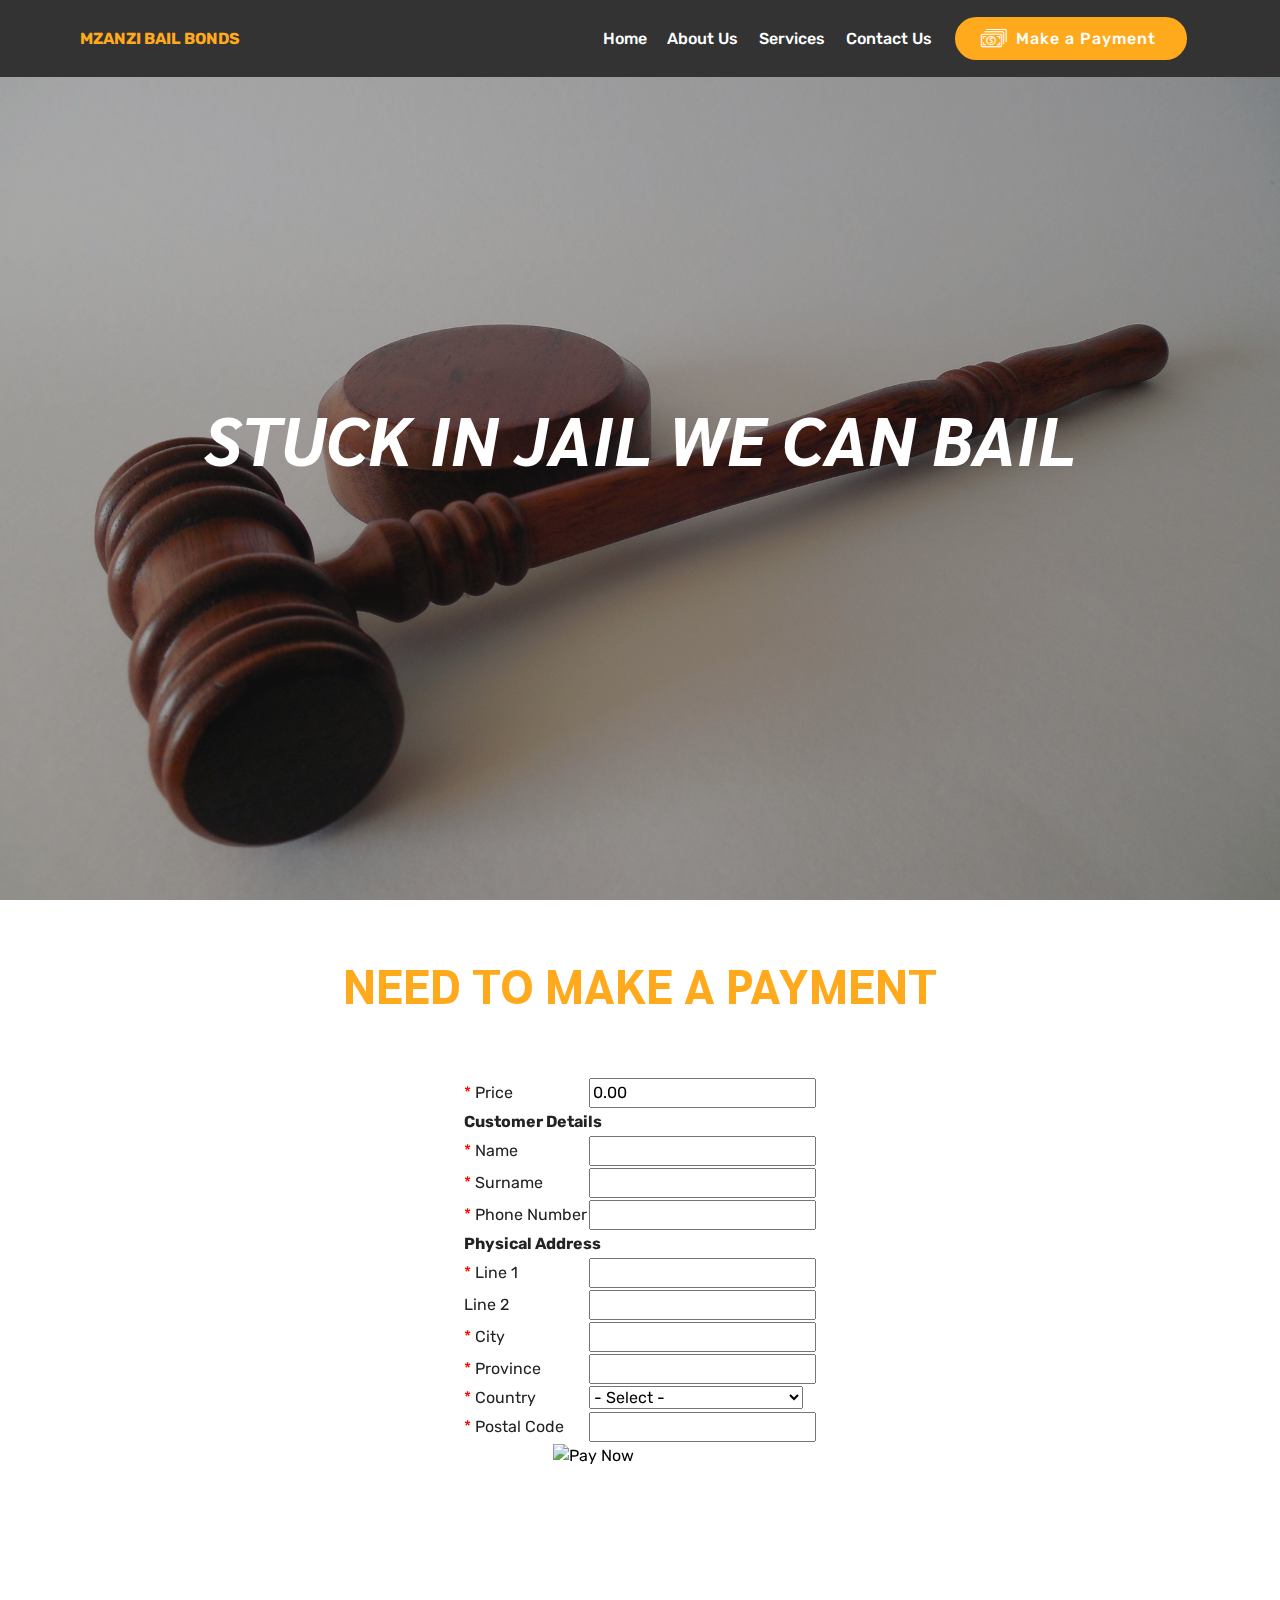
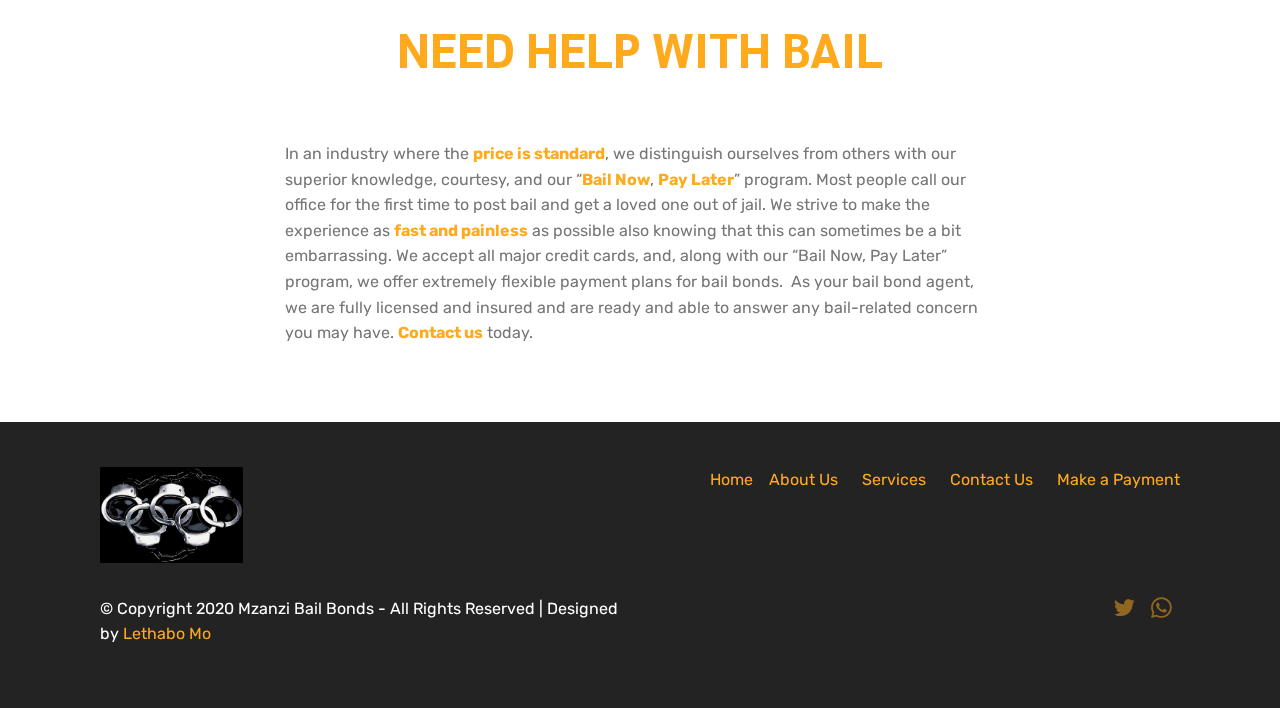
==== make-a-payment.html @ 6afc5765 "update" ====
<!DOCTYPE html>
<html  >
<head>
  <!-- Site made with Mobirise Website Builder v4.12.2, https://mobirise.com -->
  <meta charset="UTF-8">
  <meta http-equiv="X-UA-Compatible" content="IE=edge">
  <meta name="generator" content="Mobirise v4.12.2, mobirise.com">
  <meta name="twitter:card" content="summary_large_image"/>
  <meta name="twitter:image:src" content="assets/images/make-a-payment-meta.jpg">
  <meta property="og:image" content="assets/images/make-a-payment-meta.jpg">
  <meta name="twitter:title" content="Make a payment">
  <meta name="viewport" content="width=device-width, initial-scale=1, minimum-scale=1">
  <link rel="shortcut icon" href="assets/images/picture1-1.png" type="image/x-icon">
  <meta name="description" content="Mzanzi Bail Bonds is a Bail Bonds agency which act as surety and pledge bond as bail for the appearance of the accused in court. The company is a registered entity and serves its clients throughout the entire country.">
  
  <title>Make a payment</title>
  <link rel="stylesheet" href="assets/web/assets/mobirise-icons/mobirise-icons.css">
  <link rel="stylesheet" href="assets/facebook-plugin/style.css">
  <link rel="stylesheet" href="assets/bootstrap/css/bootstrap.min.css">
  <link rel="stylesheet" href="assets/bootstrap/css/bootstrap-grid.min.css">
  <link rel="stylesheet" href="assets/bootstrap/css/bootstrap-reboot.min.css">
  <link rel="stylesheet" href="assets/dropdown/css/style.css">
  <link rel="stylesheet" href="assets/tether/tether.min.css">
  <link rel="stylesheet" href="assets/socicon/css/styles.css">
  <link rel="stylesheet" href="assets/theme/css/style.css">
  <link rel="preload" as="style" href="assets/mobirise/css/mbr-additional.css"><link rel="stylesheet" href="assets/mobirise/css/mbr-additional.css" type="text/css">
  
  
  
</head>
<body>

    <!--Disable Right Click-->
    <script>
    document.addEventListener('contextmenu', event => event.preventDefault());
    </script>
    <!--End Disable Right Click-->

      <!--Start of Tawk.to Script-->
<script type="text/javascript">
    var Tawk_API=Tawk_API||{}, Tawk_LoadStart=new Date();
    (function(){
    var s1=document.createElement("script"),s0=document.getElementsByTagName("script")[0];
    s1.async=true;
    s1.src='https://embed.tawk.to/5e70681beec7650c33207653/default';
    s1.charset='UTF-8';
    s1.setAttribute('crossorigin','*');
    s0.parentNode.insertBefore(s1,s0);
    })();
    </script>
    <!--End of Tawk.to Script-->

  <section class="menu cid-rT5niLhyIO" once="menu" id="menu1-s">

    

    <nav class="navbar navbar-expand beta-menu navbar-dropdown align-items-center navbar-fixed-top navbar-toggleable-sm">
        <button class="navbar-toggler navbar-toggler-right" type="button" data-toggle="collapse" data-target="#navbarSupportedContent" aria-controls="navbarSupportedContent" aria-expanded="false" aria-label="Toggle navigation">
            <div class="hamburger">
                <span></span>
                <span></span>
                <span></span>
                <span></span>
            </div>
        </button>
        <div class="menu-logo">
            <div class="navbar-brand">
                
                <span class="navbar-caption-wrap"><a class="navbar-caption text-primary display-4" href="index.html">
                        MZANZI BAIL BONDS</a></span>
            </div>
        </div>
        <div class="collapse navbar-collapse" id="navbarSupportedContent">
            <ul class="navbar-nav nav-dropdown" data-app-modern-menu="true"><li class="nav-item">
                    <a class="nav-link link text-white display-4" href="index.html">
                        Home</a>
                </li>
                <li class="nav-item">
                    <a class="nav-link link text-white display-4" href="index.html#header16-2">
                        
                        About Us
                    </a>
                </li><li class="nav-item"><a class="nav-link link text-white display-4" href="index.html#counters6-f">Services</a></li><li class="nav-item"><a class="nav-link link text-white display-4" href="index.html#map1-o">Contact Us</a></li></ul>
            <div class="navbar-buttons mbr-section-btn"><a class="btn btn-sm btn-primary display-4" href="make-a-payment.html"><span class="mbri-cash mbr-iconfont mbr-iconfont-btn"></span>
                    Make a Payment&nbsp;</a></div>
        </div>
    </nav>
</section>

<section class="engine"><a href="https://mobirise.info/u">bootstrap website templates</a></section><section class="cid-rT5no9HJAC mbr-fullscreen mbr-parallax-background" id="header2-t">

    

    <div class="mbr-overlay" style="opacity: 0.4; background-color: rgb(35, 35, 35);"></div>

    <div class="container align-center">
        <div class="row justify-content-md-center">
            <div class="mbr-white col-md-10">
                <h1 class="mbr-section-title mbr-bold pb-3 mbr-fonts-style display-1"><em>
                    STUCK IN JAIL WE CAN BAIL</em></h1>
                
                
                
            </div>
        </div>
    </div>
    
</section>

<section class="mbr-section content4 cid-rT5o1bWnho" id="content4-u">

    

    <div class="container">
        <div class="media-container-row">
            <div class="title col-12 col-md-8">
                <h2 class="align-center pb-3 mbr-fonts-style display-2"><strong>NEED TO MAKE A PAYMENT</strong></h2>
                
                
            </div>
        </div>
    </div>
</section>

<section class="mbr-section article content1 cid-rT5odFHY3g" id="content1-v">
    
     

    <div class="container">
        <div class="media-container-row">
            <script language="JavaScript" type="text/javascript">

                function click_5ae999d145f52c41a14014b20a915823( aform_reference ) {
                            var aform = aform_reference;
                            aform['amount'].value = Math.round( aform['amount'].value*Math.pow( 10,2 ) )/Math.pow( 10,2 );
                            aform['custom_amount'].value = aform['custom_amount'].value.replace( /^\s+|\s+$/g,"" );
                            if( !aform['custom_amount'].value || 0 === aform['custom_amount'].value.length || /^\s*$/.test( aform['custom_amount'].value ) ) {
                                alert ( 'An amount is required' );
                                return false;
                            }
                            aform['amount'].value = Math.round( aform['custom_amount'].value*Math.pow( 10,2 ) )/Math.pow( 10,2 );
                            for( i=0; i<aform.elements.length; i++ )
                              if( aform.elements[i].className == 'shipping' )
                                aform.elements[i].value = aform.elements[i].value.replace( /^\s+|\s+$/g,"" );
                            var cont = true;
                            for( i=0; i<aform.elements.length; i++ ) {
                
                                if( aform.elements[i].className != 'shipping' )
                                    continue;
                
                                if( aform.elements[i].name == 'line2' )
                                    continue;
                
                                if( ! cont )
                                    continue;
                
                                if( aform.elements[i].name == 'country' ) {
                                    if( aform.elements[i].selectedIndex == 0 ) {
                                        cont = false;
                                        alert ( 'Select a country' );
                                    }
                                }   else    {
                                    if( 0 === aform.elements[i].value.length || /^\s*$/.test( aform.elements[i].value ) ) {
                                        cont = false;
                                        alert ( 'Complete all the mandatory address fields' );
                                    }
                                }
                            }
                            if( ! cont )
                                return cont;
                            var shipping_info = '';
                            for( i=0; i<aform.elements.length; i++ )
                              if( aform.elements[i].className == 'shipping' )
                                shipping_info+=' '+aform.elements[i].name+' ['+aform.elements[i].value+']';
                
                            aform['item_description'].value+= ' Shipping Information '+shipping_info
                
                }
                
                </script>
                
                <form action="https://www.payfast.co.za/eng/process" name="form_5ae999d145f52c41a14014b20a915823" onsubmit="return click_5ae999d145f52c41a14014b20a915823( this );" method="post">
                <input type="hidden" name="cmd" value="_paynow">
                <input type="hidden" name="receiver" value="15048739">
                <input type="hidden" name="item_name" value="Mzanzi Bail Bonds">
                <input type="hidden" name="amount" value="0.00">
                <input type="hidden" name="item_description" value="">
                
                <table>
                <tr><td><font color="red">*</font>&nbsp;Price</td><td><input type="text" name="custom_amount" class="pricing" value="0.00"></td></tr>
                <tr><td colspan="2"><span style="font-weight: bold;">Customer Details</span></td></tr>
                <tr>
                    <td><font color="red">*</font>&nbsp;Name</td>
                    <td><input type="text" name="line1" class="shipping" value=""></td>
                </tr>
                <tr>
                    <td><font color="red">*</font>&nbsp;Surname</td>
                    <td><input type="text" name="line1" class="shipping" value=""></td>
                </tr>
                <tr>
                    <td><font color="red">*</font>&nbsp;Phone Number</td>
                    <td><input type="number" name="line1" class="shipping" value=""></td>
                </tr>
                <tr><td colspan="2"><span style="font-weight: bold;">Physical Address</span></td></tr>
                    <tr>
                        <td><font color="red">*</font>&nbsp;Line 1</td>
                        <td><input type="text" name="line1" class="shipping" value=""></td>
                    </tr>
                    <tr>
                        <td>Line 2</td>
                        <td><input type="text" name="line2" class="shipping" value=""></td>
                    </tr>
                    <tr>
                        <td><font color="red">*</font>&nbsp;City</td>
                        <td><input type="text" class="shipping" name="city" value=""></td>
                    </tr>
                    <tr>
                        <td><font color="red">*</font>&nbsp;Province</td>
                        <td><input type="text" class="shipping" name="region" value=""></td>
                    </tr>
                    <tr>
                        <td><font color="red">*</font>&nbsp;Country</td>
                        <td>
                        <select name="country" class="shipping">
                        <option value="" selected="selected">- Select -</option>
                        <option value="South Africa">South Africa</option>
                        <option value="">------------------------</option>
                        <option value="Botswana">Botswana</option>
                        <option value="Lesotho">Lesotho</option>
                        <option value="Mauritius">Mauritius</option>
                        <option value="Mozambique">Mozambique</option>
                        <option value="Swaziland">Swaziland</option>
                        <option value="Zimbabwe">Zimbabwe</option>
                        </select>
                        </td>
                    </tr>
                    <tr>
                        <td><font color="red">*</font>&nbsp;Postal Code</td>
                        <td><input type="text" name="code" class="shipping" value=""></td>
                    </tr><tr><td colspan=2 align=center><input type="image" src="https://www.payfast.co.za/images/buttons/dark-large-paynow.png" width="174" height="59" alt="Pay Now" title="Pay Now with PayFast"></td></tr></table>
                </form>
        </div>
    </div>
</section>

<section class="mbr-section content4 cid-rT5oLwvJvS" id="content4-w">

    

    <div class="container">
        <div class="media-container-row">
            <div class="title col-12 col-md-8">
                <h2 class="align-center pb-3 mbr-fonts-style display-2"><strong>NEED HELP WITH BAIL</strong></h2>
                
                
            </div>
        </div>
    </div>
</section>

<section class="mbr-section article content1 cid-rT5oZOvSX8" id="content1-x">
    
     

    <div class="container">
        <div class="media-container-row">
            <div class="mbr-text col-12 mbr-fonts-style display-7 col-md-8"><p>In an industry where the <a href="make-a-payment.html#content1-x"><strong>price is standard</strong></a>, we distinguish ourselves from others with our superior knowledge, courtesy, and our “<a href="make-a-payment.html#content1-x"><strong>Bail Now</strong></a>, <a href="make-a-payment.html#content1-x"><strong>Pay Later</strong></a>” program. Most people call our office for the first time to post bail and get a loved one out of jail. We strive to make the experience as <a href="make-a-payment.html#content1-x"><strong>fast and painless</strong></a> as possible also knowing that this can sometimes be a bit embarrassing. We accept all major credit cards, and, along with our “Bail Now, Pay Later” program, we offer extremely flexible payment plans for bail bonds. &nbsp;As your bail bond agent, we are fully licensed and insured and are ready and able to answer any bail-related concern you may have. <a href="make-a-payment.html#content1-x"><strong>Contact us</strong></a> today.</p></div>
        </div>
    </div>
</section>

<section class="cid-rT7qhEMApu" id="footer5-11">

    

    

    <div class="container">
        <div class="media-container-row">
            <div class="col-md-3">
                <div class="media-wrap">
                    <a href="https://mobirise.co/">
                       <img src="assets/images/picture1.png" alt="Mobirise" title="">
                    </a>
                </div>
            </div>
            <div class="col-md-9">
                <p class="mbr-text align-right links mbr-fonts-style display-7"><a href="index.html">Home</a> &nbsp; &nbsp;<a href="index.html#header16-2">About Us</a>&nbsp; &nbsp; &nbsp; <a href="index.html#counters6-f">Services</a>&nbsp; &nbsp; &nbsp; <a href="index.html#map1-o">Contact Us</a>&nbsp; &nbsp; &nbsp; <a href="make-a-payment.html">Make a Payment</a></p>
            </div>
        </div>
        <div class="footer-lower">
            <div class="media-container-row">
                <div class="col-md-12">
                    <hr>
                </div>
            </div>
            <div class="media-container-row mbr-white">
                <div class="col-md-6 copyright">
                    <p class="mbr-text mbr-fonts-style display-7">
                        © Copyright 2020 Mzanzi Bail Bonds - All Rights Reserved | Designed by <a href="https://lethabomo.co.za">Lethabo Mo</a></p>
                </div>
                <div class="col-md-6">
                    <div class="social-list align-right">
                        <div class="soc-item">
                            <a href="https://twitter.com/mzanzibailbonds" target="_blank">
                                <span class="mbr-iconfont mbr-iconfont-social socicon-twitter socicon" style="color: rgb(255, 170, 29); fill: rgb(255, 170, 29);"></span>
                            </a>
                        </div>
                        <div class="soc-item">
                            <a href="https://wa.me/27713773260" target="_blank">
                                <span class="mbr-iconfont mbr-iconfont-social socicon-whatsapp socicon" style="color: rgb(255, 170, 29); fill: rgb(255, 170, 29);"></span>
                            </a>
                        </div>
                        
                        
                        
                        
                    </div>
                </div>
            </div>
        </div>
    </div>
</section>


  <script src="assets/web/assets/jquery/jquery.min.js"></script>
  <script src="assets/popper/popper.min.js"></script>
  <script src="https://connect.facebook.net/en_US/sdk.js#xfbml=1&version=v2.5"></script>
  <script src="https://apis.google.com/js/plusone.js"></script>
  <script src="assets/facebook-plugin/facebook-script.js"></script>
  <script src="assets/bootstrap/js/bootstrap.min.js"></script>
  <script src="assets/smoothscroll/smooth-scroll.js"></script>
  <script src="assets/dropdown/js/nav-dropdown.js"></script>
  <script src="assets/dropdown/js/navbar-dropdown.js"></script>
  <script src="assets/touchswipe/jquery.touch-swipe.min.js"></script>
  <script src="assets/parallax/jarallax.min.js"></script>
  <script src="assets/tether/tether.min.js"></script>
  <script src="assets/theme/js/script.js"></script>
  
  
</body>
</html>
---- assets/web/assets/mobirise-icons/mobirise-icons.css ----
@font-face {
  font-family: 'MobiriseIcons';
  src:  url('mobirise-icons.eot?spat4u');
  src:  url('mobirise-icons.eot?spat4u#iefix') format('embedded-opentype'),
    url('mobirise-icons.ttf?spat4u') format('truetype'),
    url('mobirise-icons.woff?spat4u') format('woff'),
    url('mobirise-icons.svg?spat4u#MobiriseIcons') format('svg');
  font-weight: normal;
  font-style: normal;
  font-display: swap;
}

[class^="mbri-"], [class*=" mbri-"] {
  /* use !important to prevent issues with browser extensions that change fonts */
  font-family: MobiriseIcons !important;
  speak: none;
  font-style: normal;
  font-weight: normal;
  font-variant: normal;
  text-transform: none;
  line-height: 1;

  /* Better Font Rendering =========== */
  -webkit-font-smoothing: antialiased;
  -moz-osx-font-smoothing: grayscale;
}

.mbri-add-submenu:before {
  content: "\e900";
}
.mbri-alert:before {
  content: "\e901";
}
.mbri-align-center:before {
  content: "\e902";
}
.mbri-align-justify:before {
  content: "\e903";
}
.mbri-align-left:before {
  content: "\e904";
}
.mbri-align-right:before {
  content: "\e905";
}
.mbri-android:before {
  content: "\e906";
}
.mbri-apple:before {
  content: "\e907";
}
.mbri-arrow-down:before {
  content: "\e908";
}
.mbri-arrow-next:before {
  content: "\e909";
}
.mbri-arrow-prev:before {
  content: "\e90a";
}
.mbri-arrow-up:before {
  content: "\e90b";
}
.mbri-bold:before {
  content: "\e90c";
}
.mbri-bookmark:before {
  content: "\e90d";
}
.mbri-bootstrap:before {
  content: "\e90e";
}
.mbri-briefcase:before {
  content: "\e90f";
}
.mbri-browse:before {
  content: "\e910";
}
.mbri-bulleted-list:before {
  content: "\e911";
}
.mbri-calendar:before {
  content: "\e912";
}
.mbri-camera:before {
  content: "\e913";
}
.mbri-cart-add:before {
  content: "\e914";
}
.mbri-cart-full:before {
  content: "\e915";
}
.mbri-cash:before {
  content: "\e916";
}
.mbri-change-style:before {
  content: "\e917";
}
.mbri-chat:before {
  content: "\e918";
}
.mbri-clock:before {
  content: "\e919";
}
.mbri-close:before {
  content: "\e91a";
}
.mbri-cloud:before {
  content: "\e91b";
}
.mbri-code:before {
  content: "\e91c";
}
.mbri-contact-form:before {
  content: "\e91d";
}
.mbri-credit-card:before {
  content: "\e91e";
}
.mbri-cursor-click:before {
  content: "\e91f";
}
.mbri-cust-feedback:before {
  content: "\e920";
}
.mbri-database:before {
  content: "\e921";
}
.mbri-delivery:before {
  content: "\e922";
}
.mbri-desktop:before {
  content: "\e923";
}
.mbri-devices:before {
  content: "\e924";
}
.mbri-down:before {
  content: "\e925";
}
.mbri-download:before {
  content: "\e989";
}
.mbri-drag-n-drop:before {
  content: "\e927";
}
.mbri-drag-n-drop2:before {
  content: "\e928";
}
.mbri-edit:before {
  content: "\e929";
}
.mbri-edit2:before {
  content: "\e92a";
}
.mbri-error:before {
  content: "\e92b";
}
.mbri-extension:before {
  content: "\e92c";
}
.mbri-features:before {
  content: "\e92d";
}
.mbri-file:before {
  content: "\e92e";
}
.mbri-flag:before {
  content: "\e92f";
}
.mbri-folder:before {
  content: "\e930";
}
.mbri-gift:before {
  content: "\e931";
}
.mbri-github:before {
  content: "\e932";
}
.mbri-globe:before {
  content: "\e933";
}
.mbri-globe-2:before {
  content: "\e934";
}
.mbri-growing-chart:before {
  content: "\e935";
}
.mbri-hearth:before {
  content: "\e936";
}
.mbri-help:before {
  content: "\e937";
}
.mbri-home:before {
  content: "\e938";
}
.mbri-hot-cup:before {
  content: "\e939";
}
.mbri-idea:before {
  content: "\e93a";
}
.mbri-image-gallery:before {
  content: "\e93b";
}
.mbri-image-slider:before {
  content: "\e93c";
}
.mbri-info:before {
  content: "\e93d";
}
.mbri-italic:before {
  content: "\e93e";
}
.mbri-key:before {
  content: "\e93f";
}
.mbri-laptop:before {
  content: "\e940";
}
.mbri-layers:before {
  content: "\e941";
}
.mbri-left-right:before {
  content: "\e942";
}
.mbri-left:before {
  content: "\e943";
}
.mbri-letter:before {
  content: "\e944";
}
.mbri-like:before {
  content: "\e945";
}
.mbri-link:before {
  content: "\e946";
}
.mbri-lock:before {
  content: "\e947";
}
.mbri-login:before {
  content: "\e948";
}
.mbri-logout:before {
  content: "\e949";
}
.mbri-magic-stick:before {
  content: "\e94a";
}
.mbri-map-pin:before {
  content: "\e94b";
}
.mbri-menu:before {
  content: "\e94c";
}
.mbri-mobile:before {
  content: "\e94d";
}
.mbri-mobile2:before {
  content: "\e94e";
}
.mbri-mobirise:before {
  content: "\e94f";
}
.mbri-more-horizontal:before {
  content: "\e950";
}
.mbri-more-vertical:before {
  content: "\e951";
}
.mbri-music:before {
  content: "\e952";
}
.mbri-new-file:before {
  content: "\e953";
}
.mbri-numbered-list:before {
  content: "\e954";
}
.mbri-opened-folder:before {
  content: "\e955";
}
.mbri-pages:before {
  content: "\e956";
}
.mbri-paper-plane:before {
  content: "\e957";
}
.mbri-paperclip:before {
  content: "\e958";
}
.mbri-photo:before {
  content: "\e959";
}
.mbri-photos:before {
  content: "\e95a";
}
.mbri-pin:before {
  content: "\e95b";
}
.mbri-play:before {
  content: "\e95c";
}
.mbri-plus:before {
  content: "\e95d";
}
.mbri-preview:before {
  content: "\e95e";
}
.mbri-print:before {
  content: "\e95f";
}
.mbri-protect:before {
  content: "\e960";
}
.mbri-question:before {
  content: "\e961";
}
.mbri-quote-left:before {
  content: "\e962";
}
.mbri-quote-right:before {
  content: "\e963";
}
.mbri-refresh:before {
  content: "\e964";
}
.mbri-responsive:before {
  content: "\e965";
}
.mbri-right:before {
  content: "\e966";
}
.mbri-rocket:before {
  content: "\e967";
}
.mbri-sad-face:before {
  content: "\e968";
}
.mbri-sale:before {
  content: "\e969";
}
.mbri-save:before {
  content: "\e96a";
}
.mbri-search:before {
  content: "\e96b";
}
.mbri-setting:before {
  content: "\e96c";
}
.mbri-setting2:before {
  content: "\e96d";
}
.mbri-setting3:before {
  content: "\e96e";
}
.mbri-share:before {
  content: "\e96f";
}
.mbri-shopping-bag:before {
  content: "\e970";
}
.mbri-shopping-basket:before {
  content: "\e971";
}
.mbri-shopping-cart:before {
  content: "\e972";
}
.mbri-sites:before {
  content: "\e973";
}
.mbri-smile-face:before {
  content: "\e974";
}
.mbri-speed:before {
  content: "\e975";
}
.mbri-star:before {
  content: "\e976";
}
.mbri-success:before {
  content: "\e977";
}
.mbri-sun:before {
  content: "\e978";
}
.mbri-sun2:before {
  content: "\e979";
}
.mbri-tablet:before {
  content: "\e97a";
}
.mbri-tablet-vertical:before {
  content: "\e97b";
}
.mbri-target:before {
  content: "\e97c";
}
.mbri-timer:before {
  content: "\e97d";
}
.mbri-to-ftp:before {
  content: "\e97e";
}
.mbri-to-local-drive:before {
  content: "\e97f";
}
.mbri-touch-swipe:before {
  content: "\e980";
}
.mbri-touch:before {
  content: "\e981";
}
.mbri-trash:before {
  content: "\e982";
}
.mbri-underline:before {
  content: "\e983";
}
.mbri-unlink:before {
  content: "\e984";
}
.mbri-unlock:before {
  content: "\e985";
}
.mbri-up-down:before {
  content: "\e986";
}
.mbri-up:before {
  content: "\e987";
}
.mbri-update:before {
  content: "\e988";
}
.mbri-upload:before {
 content: "\e926"; 
}
.mbri-user:before {
  content: "\e98a";
}
.mbri-user2:before {
  content: "\e98b";
}
.mbri-users:before {
  content: "\e98c";
}
.mbri-video:before {
  content: "\e98d";
}
.mbri-video-play:before {
  content: "\e98e";
}
.mbri-watch:before {
  content: "\e98f";
}
.mbri-website-theme:before {
  content: "\e990";
}
.mbri-wifi:before {
  content: "\e991";
}
.mbri-windows:before {
  content: "\e992";
}
.mbri-zoom-out:before {
  content: "\e993";
}
.mbri-redo:before {
  content: "\e994";
}
.mbri-undo:before {
  content: "\e995";
}
---- assets/facebook-plugin/style.css ----
.mbr-section.mbr-section__comments{
    position: relative;
}
.mbr-section__comments{
    background-size: cover;
}
.addons-container {
  position: relative;
  margin-left: auto;
  margin-right: auto;
  padding-right: 15px;
  padding-left: 15px; }
  @media (min-width: 576px) {
    .addons-container {
      padding-right: 15px;
      padding-left: 15px; } }
  @media (min-width: 768px) {
    .addons-container {
      padding-right: 15px;
      padding-left: 15px; } }
  @media (min-width: 992px) {
    .addons-container {
      padding-right: 15px;
      padding-left: 15px; } }
  @media (min-width: 1200px) {
    .addons-container {
      padding-right: 15px;
      padding-left: 15px; } }
  @media (min-width: 576px) {
    .addons-container {
      width: 540px;
      max-width: 100%; } }
  @media (min-width: 768px) {
    .addons-container {
      width: 720px;
      max-width: 100%; } }
  @media (min-width: 992px) {
    .addons-container {
      width: 960px;
      max-width: 100%; } }
  @media (min-width: 1200px) {
    .addons-container {
      width: 1140px;
      max-width: 100%; } }

.addons-container-inner{
    position: relative;
    width: 100%;
    min-height: 1px;
    padding-right: 15px;
    padding-left: 15px;
}
@media (min-width: 567px) {
    .addons-container-inner{
        -ms-flex: 0 0 66.666667%;
        flex: 0 0 66.666667%;
        max-width: 66.666667%;
    }
}
.addons-row{
    display: flex;
    justify-content:center;
}
---- assets/dropdown/css/style.css ----
.navbar-dropdown {
  left: 0;
  padding: 0;
  position: absolute;
  right: 0;
  top: 0;
  transition: all 0.45s ease;
  z-index: 1030;
  background: #282828; }
  .navbar-dropdown .navbar-logo {
    margin-right: 0.8rem;
    transition: margin 0.3s ease-in-out;
    vertical-align: middle; }
    .navbar-dropdown .navbar-logo img {
      height: 3.125rem;
      transition: all 0.3s ease-in-out; }
    .navbar-dropdown .navbar-logo.mbr-iconfont {
      font-size: 3.125rem;
      line-height: 3.125rem; }
  .navbar-dropdown .navbar-caption {
    font-weight: 700;
    white-space: normal;
    vertical-align: -4px;
    line-height: 3.125rem !important; }
    .navbar-dropdown .navbar-caption, .navbar-dropdown .navbar-caption:hover {
      color: inherit;
      text-decoration: none; }
  .navbar-dropdown .mbr-iconfont + .navbar-caption {
    vertical-align: -1px; }
  .navbar-dropdown.navbar-fixed-top {
    position: fixed; }
  .navbar-dropdown .navbar-brand span {
    vertical-align: -4px; }
  .navbar-dropdown.bg-color.transparent {
    background: none; }
  .navbar-dropdown.navbar-short .navbar-brand {
    padding: 0.625rem 0; }
    .navbar-dropdown.navbar-short .navbar-brand span {
      vertical-align: -1px; }
  .navbar-dropdown.navbar-short .navbar-caption {
    line-height: 2.375rem !important;
    vertical-align: -2px; }
  .navbar-dropdown.navbar-short .navbar-logo {
    margin-right: 0.5rem; }
    .navbar-dropdown.navbar-short .navbar-logo img {
      height: 2.375rem; }
    .navbar-dropdown.navbar-short .navbar-logo.mbr-iconfont {
      font-size: 2.375rem;
      line-height: 2.375rem; }
  .navbar-dropdown.navbar-short .mbr-table-cell {
    height: 3.625rem; }
  .navbar-dropdown .navbar-close {
    left: 0.6875rem;
    position: fixed;
    top: 0.75rem;
    z-index: 1000; }
  .navbar-dropdown .hamburger-icon {
    content: "";
    display: inline-block;
    vertical-align: middle;
    width: 16px;
    -webkit-box-shadow: 0 -6px 0 1px #282828,0 0 0 1px #282828,0 6px 0 1px #282828;
    -moz-box-shadow: 0 -6px 0 1px #282828,0 0 0 1px #282828,0 6px 0 1px #282828;
    box-shadow: 0 -6px 0 1px #282828,0 0 0 1px #282828,0 6px 0 1px #282828; }

.dropdown-menu .dropdown-toggle[data-toggle="dropdown-submenu"]::after {
  border-bottom: 0.35em solid transparent;
  border-left: 0.35em solid;
  border-right: 0;
  border-top: 0.35em solid transparent;
  margin-left: 0.3rem; }

.dropdown-menu .dropdown-item:focus {
  outline: 0; }

.nav-dropdown {
  font-size: 0.75rem;
  font-weight: 500;
  height: auto !important; }
  .nav-dropdown .nav-btn {
    padding-left: 1rem; }
  .nav-dropdown .link {
    margin: .667em 1.667em;
    font-weight: 500;
    padding: 0;
    transition: color .2s ease-in-out; }
    .nav-dropdown .link.dropdown-toggle {
      margin-right: 2.583em; }
      .nav-dropdown .link.dropdown-toggle::after {
        margin-left: .25rem;
        border-top: 0.35em solid;
        border-right: 0.35em solid transparent;
        border-left: 0.35em solid transparent;
        border-bottom: 0; }
      .nav-dropdown .link.dropdown-toggle[aria-expanded="true"] {
        margin: 0;
        padding: 0.667em 3.263em  0.667em 1.667em; }
  .nav-dropdown .link::after,
  .nav-dropdown .dropdown-item::after {
    color: inherit; }
  .nav-dropdown .btn {
    font-size: 0.75rem;
    font-weight: 700;
    letter-spacing: 0;
    margin-bottom: 0;
    padding-left: 1.25rem;
    padding-right: 1.25rem; }
  .nav-dropdown .dropdown-menu {
    border-radius: 0;
    border: 0;
    left: 0;
    margin: 0;
    padding-bottom: 1.25rem;
    padding-top: 1.25rem;
    position: relative; }
  .nav-dropdown .dropdown-submenu {
    margin-left: 0.125rem;
    top: 0; }
  .nav-dropdown .dropdown-item {
    font-weight: 500;
    line-height: 2;
    padding: 0.3846em 4.615em 0.3846em 1.5385em;
    position: relative;
    transition: color .2s ease-in-out, background-color .2s ease-in-out; }
    .nav-dropdown .dropdown-item::after {
      margin-top: -0.3077em;
      position: absolute;
      right: 1.1538em;
      top: 50%; }
    .nav-dropdown .dropdown-item:focus, .nav-dropdown .dropdown-item:hover {
      background: none; }

@media (max-width: 767px) {
  .nav-dropdown.navbar-toggleable-sm {
    bottom: 0;
    display: none;
    left: 0;
    overflow-x: hidden;
    position: fixed;
    top: 0;
    transform: translateX(-100%);
    -ms-transform: translateX(-100%);
    -webkit-transform: translateX(-100%);
    width: 18.75rem;
    z-index: 999; } }
.nav-dropdown.navbar-toggleable-xl {
  bottom: 0;
  display: none;
  left: 0;
  overflow-x: hidden;
  position: fixed;
  top: 0;
  transform: translateX(-100%);
  -ms-transform: translateX(-100%);
  -webkit-transform: translateX(-100%);
  width: 18.75rem;
  z-index: 999; }

.nav-dropdown-sm {
  display: block !important;
  overflow-x: hidden;
  overflow: auto;
  padding-top: 3.875rem; }
  .nav-dropdown-sm::after {
    content: "";
    display: block;
    height: 3rem;
    width: 100%; }
  .nav-dropdown-sm.collapse.in ~ .navbar-close {
    display: block !important; }
  .nav-dropdown-sm.collapsing, .nav-dropdown-sm.collapse.in {
    transform: translateX(0);
    -ms-transform: translateX(0);
    -webkit-transform: translateX(0);
    transition: all 0.25s ease-out;
    -webkit-transition: all 0.25s ease-out;
    background: #282828; }
  .nav-dropdown-sm.collapsing[aria-expanded="false"] {
    transform: translateX(-100%);
    -ms-transform: translateX(-100%);
    -webkit-transform: translateX(-100%); }
  .nav-dropdown-sm .nav-item {
    display: block;
    margin-left: 0 !important;
    padding-left: 0; }
  .nav-dropdown-sm .link,
  .nav-dropdown-sm .dropdown-item {
    border-top: 1px dotted rgba(255, 255, 255, 0.1);
    font-size: 0.8125rem;
    line-height: 1.6;
    margin: 0 !important;
    padding: 0.875rem 2.4rem 0.875rem 1.5625rem !important;
    position: relative;
    white-space: normal; }
    .nav-dropdown-sm .link:focus, .nav-dropdown-sm .link:hover,
    .nav-dropdown-sm .dropdown-item:focus,
    .nav-dropdown-sm .dropdown-item:hover {
      background: rgba(0, 0, 0, 0.2) !important;
      color: #c0a375; }
  .nav-dropdown-sm .nav-btn {
    position: relative;
    padding: 1.5625rem 1.5625rem 0 1.5625rem; }
    .nav-dropdown-sm .nav-btn::before {
      border-top: 1px dotted rgba(255, 255, 255, 0.1);
      content: "";
      left: 0;
      position: absolute;
      top: 0;
      width: 100%; }
    .nav-dropdown-sm .nav-btn + .nav-btn {
      padding-top: 0.625rem; }
      .nav-dropdown-sm .nav-btn + .nav-btn::before {
        display: none; }
  .nav-dropdown-sm .btn {
    padding: 0.625rem 0; }
  .nav-dropdown-sm .dropdown-toggle[data-toggle="dropdown-submenu"]::after {
    margin-left: .25rem;
    border-top: 0.35em solid;
    border-right: 0.35em solid transparent;
    border-left: 0.35em solid transparent;
    border-bottom: 0; }
  .nav-dropdown-sm .dropdown-toggle[data-toggle="dropdown-submenu"][aria-expanded="true"]::after {
    border-top: 0;
    border-right: 0.35em solid transparent;
    border-left: 0.35em solid transparent;
    border-bottom: 0.35em solid; }
  .nav-dropdown-sm .dropdown-menu {
    margin: 0;
    padding: 0;
    position: relative;
    top: 0;
    left: 0;
    width: 100%;
    border: 0;
    float: none;
    border-radius: 0;
    background: none; }
  .nav-dropdown-sm .dropdown-submenu {
    left: 100%;
    margin-left: 0.125rem;
    margin-top: -1.25rem;
    top: 0; }

.navbar-toggleable-sm .nav-dropdown .dropdown-menu {
  position: absolute; }

.navbar-toggleable-sm .nav-dropdown .dropdown-submenu {
  left: 100%;
  margin-left: 0.125rem;
  margin-top: -1.25rem;
  top: 0; }

.navbar-toggleable-sm.opened .nav-dropdown .dropdown-menu {
  position: relative; }

.navbar-toggleable-sm.opened .nav-dropdown .dropdown-submenu {
  left: 0;
  margin-left: 00rem;
  margin-top: 0rem;
  top: 0; }

.is-builder .nav-dropdown.collapsing {
  transition: none !important; }

/*# sourceMappingURL=style.css.map */
---- assets/socicon/css/styles.css ----
@charset "UTF-8";

@font-face {
  font-family: "socicon";
  src:url("../fonts/socicon.eot");
  src:url("../fonts/socicon.eot?#iefix") format("embedded-opentype"),
    url("../fonts/socicon.woff") format("woff"),
    url("../fonts/socicon.ttf") format("truetype"),
    url("../fonts/socicon.svg#socicon") format("svg");
  font-weight: normal;
  font-style: normal;
  font-display:swap;
}

[data-icon]:before {
  font-family: "socicon" !important;
  content: attr(data-icon);
  font-style: normal !important;
  font-weight: normal !important;
  font-variant: normal !important;
  text-transform: none !important;
  speak: none;
  line-height: 1;
  -webkit-font-smoothing: antialiased;
  -moz-osx-font-smoothing: grayscale;
}

[class^="socicon-"]:before,
[class*=" socicon-"]:before {
  font-family: "socicon" !important;
  font-style: normal !important;
  font-weight: normal !important;
  font-variant: normal !important;
  text-transform: none !important;
  speak: none;
  line-height: 1;
  -webkit-font-smoothing: antialiased;
  -moz-osx-font-smoothing: grayscale;
}

.socicon-modelmayhem:before {
  content: "\e000";
}
.socicon-mixcloud:before {
  content: "\e001";
}
.socicon-drupal:before {
  content: "\e002";
}
.socicon-swarm:before {
  content: "\e003";
}
.socicon-istock:before {
  content: "\e004";
}
.socicon-yammer:before {
  content: "\e005";
}
.socicon-ello:before {
  content: "\e006";
}
.socicon-stackoverflow:before {
  content: "\e007";
}
.socicon-persona:before {
  content: "\e008";
}
.socicon-triplej:before {
  content: "\e009";
}
.socicon-houzz:before {
  content: "\e00a";
}
.socicon-rss:before {
  content: "\e00b";
}
.socicon-paypal:before {
  content: "\e00c";
}
.socicon-odnoklassniki:before {
  content: "\e00d";
}
.socicon-airbnb:before {
  content: "\e00e";
}
.socicon-periscope:before {
  content: "\e00f";
}
.socicon-outlook:before {
  content: "\e010";
}
.socicon-coderwall:before {
  content: "\e011";
}
.socicon-tripadvisor:before {
  content: "\e012";
}
.socicon-appnet:before {
  content: "\e013";
}
.socicon-goodreads:before {
  content: "\e014";
}
.socicon-tripit:before {
  content: "\e015";
}
.socicon-lanyrd:before {
  content: "\e016";
}
.socicon-slideshare:before {
  content: "\e017";
}
.socicon-buffer:before {
  content: "\e018";
}
.socicon-disqus:before {
  content: "\e019";
}
.socicon-vkontakte:before {
  content: "\e01a";
}
.socicon-whatsapp:before {
  content: "\e01b";
}
.socicon-patreon:before {
  content: "\e01c";
}
.socicon-storehouse:before {
  content: "\e01d";
}
.socicon-pocket:before {
  content: "\e01e";
}
.socicon-mail:before {
  content: "\e01f";
}
.socicon-blogger:before {
  content: "\e020";
}
.socicon-technorati:before {
  content: "\e021";
}
.socicon-reddit:before {
  content: "\e022";
}
.socicon-dribbble:before {
  content: "\e023";
}
.socicon-stumbleupon:before {
  content: "\e024";
}
.socicon-digg:before {
  content: "\e025";
}
.socicon-envato:before {
  content: "\e026";
}
.socicon-behance:before {
  content: "\e027";
}
.socicon-delicious:before {
  content: "\e028";
}
.socicon-deviantart:before {
  content: "\e029";
}
.socicon-forrst:before {
  content: "\e02a";
}
.socicon-play:before {
  content: "\e02b";
}
.socicon-zerply:before {
  content: "\e02c";
}
.socicon-wikipedia:before {
  content: "\e02d";
}
.socicon-apple:before {
  content: "\e02e";
}
.socicon-flattr:before {
  content: "\e02f";
}
.socicon-github:before {
  content: "\e030";
}
.socicon-renren:before {
  content: "\e031";
}
.socicon-friendfeed:before {
  content: "\e032";
}
.socicon-newsvine:before {
  content: "\e033";
}
.socicon-identica:before {
  content: "\e034";
}
.socicon-bebo:before {
  content: "\e035";
}
.socicon-zynga:before {
  content: "\e036";
}
.socicon-steam:before {
  content: "\e037";
}
.socicon-xbox:before {
  content: "\e038";
}
.socicon-windows:before {
  content: "\e039";
}
.socicon-qq:before {
  content: "\e03a";
}
.socicon-douban:before {
  content: "\e03b";
}
.socicon-meetup:before {
  content: "\e03c";
}
.socicon-playstation:before {
  content: "\e03d";
}
.socicon-android:before {
  content: "\e03e";
}
.socicon-snapchat:before {
  content: "\e03f";
}
.socicon-twitter:before {
  content: "\e040";
}
.socicon-facebook:before {
  content: "\e041";
}
.socicon-googleplus:before {
  content: "\e042";
}
.socicon-pinterest:before {
  content: "\e043";
}
.socicon-foursquare:before {
  content: "\e044";
}
.socicon-yahoo:before {
  content: "\e045";
}
.socicon-skype:before {
  content: "\e046";
}
.socicon-yelp:before {
  content: "\e047";
}
.socicon-feedburner:before {
  content: "\e048";
}
.socicon-linkedin:before {
  content: "\e049";
}
.socicon-viadeo:before {
  content: "\e04a";
}
.socicon-xing:before {
  content: "\e04b";
}
.socicon-myspace:before {
  content: "\e04c";
}
.socicon-soundcloud:before {
  content: "\e04d";
}
.socicon-spotify:before {
  content: "\e04e";
}
.socicon-grooveshark:before {
  content: "\e04f";
}
.socicon-lastfm:before {
  content: "\e050";
}
.socicon-youtube:before {
  content: "\e051";
}
.socicon-vimeo:before {
  content: "\e052";
}
.socicon-dailymotion:before {
  content: "\e053";
}
.socicon-vine:before {
  content: "\e054";
}
.socicon-flickr:before {
  content: "\e055";
}
.socicon-500px:before {
  content: "\e056";
}
.socicon-wordpress:before {
  content: "\e058";
}
.socicon-tumblr:before {
  content: "\e059";
}
.socicon-twitch:before {
  content: "\e05a";
}
.socicon-8tracks:before {
  content: "\e05b";
}
.socicon-amazon:before {
  content: "\e05c";
}
.socicon-icq:before {
  content: "\e05d";
}
.socicon-smugmug:before {
  content: "\e05e";
}
.socicon-ravelry:before {
  content: "\e05f";
}
.socicon-weibo:before {
  content: "\e060";
}
.socicon-baidu:before {
  content: "\e061";
}
.socicon-angellist:before {
  content: "\e062";
}
.socicon-ebay:before {
  content: "\e063";
}
.socicon-imdb:before {
  content: "\e064";
}
.socicon-stayfriends:before {
  content: "\e065";
}
.socicon-residentadvisor:before {
  content: "\e066";
}
.socicon-google:before {
  content: "\e067";
}
.socicon-yandex:before {
  content: "\e068";
}
.socicon-sharethis:before {
  content: "\e069";
}
.socicon-bandcamp:before {
  content: "\e06a";
}
.socicon-itunes:before {
  content: "\e06b";
}
.socicon-deezer:before {
  content: "\e06c";
}
.socicon-telegram:before {
  content: "\e06e";
}
.socicon-openid:before {
  content: "\e06f";
}
.socicon-amplement:before {
  content: "\e070";
}
.socicon-viber:before {
  content: "\e071";
}
.socicon-zomato:before {
  content: "\e072";
}
.socicon-draugiem:before {
  content: "\e074";
}
.socicon-endomodo:before {
  content: "\e075";
}
.socicon-filmweb:before {
  content: "\e076";
}
.socicon-stackexchange:before {
  content: "\e077";
}
.socicon-wykop:before {
  content: "\e078";
}
.socicon-teamspeak:before {
  content: "\e079";
}
.socicon-teamviewer:before {
  content: "\e07a";
}
.socicon-ventrilo:before {
  content: "\e07b";
}
.socicon-younow:before {
  content: "\e07c";
}
.socicon-raidcall:before {
  content: "\e07d";
}
.socicon-mumble:before {
  content: "\e07e";
}
.socicon-medium:before {
  content: "\e06d";
}
.socicon-bebee:before {
  content: "\e07f";
}
.socicon-hitbox:before {
  content: "\e080";
}
.socicon-reverbnation:before {
  content: "\e081";
}
.socicon-formulr:before {
  content: "\e082";
}
.socicon-instagram:before {
  content: "\e057";
}
.socicon-battlenet:before {
  content: "\e083";
}
.socicon-chrome:before {
  content: "\e084";
}
.socicon-discord:before {
  content: "\e086";
}
.socicon-issuu:before {
  content: "\e087";
}
.socicon-macos:before {
  content: "\e088";
}
.socicon-firefox:before {
  content: "\e089";
}
.socicon-opera:before {
  content: "\e08d";
}
.socicon-keybase:before {
  content: "\e090";
}
.socicon-alliance:before {
  content: "\e091";
}
.socicon-livejournal:before {
  content: "\e092";
}
.socicon-googlephotos:before {
  content: "\e093";
}
.socicon-horde:before {
  content: "\e094";
}
.socicon-etsy:before {
  content: "\e095";
}
.socicon-zapier:before {
  content: "\e096";
}
.socicon-google-scholar:before {
  content: "\e097";
}
.socicon-researchgate:before {
  content: "\e098";
}
.socicon-wechat:before {
  content: "\e099";
}
.socicon-strava:before {
  content: "\e09a";
}
.socicon-line:before {
  content: "\e09b";
}
.socicon-lyft:before {
  content: "\e09c";
}
.socicon-uber:before {
  content: "\e09d";
}
.socicon-songkick:before {
  content: "\e09e";
}
.socicon-viewbug:before {
  content: "\e09f";
}
.socicon-googlegroups:before {
  content: "\e0a0";
}
.socicon-quora:before {
  content: "\e073";
}
.socicon-diablo:before {
  content: "\e085";
}
.socicon-blizzard:before {
  content: "\e0a1";
}
.socicon-hearthstone:before {
  content: "\e08b";
}
.socicon-heroes:before {
  content: "\e08a";
}
.socicon-overwatch:before {
  content: "\e08c";
}
.socicon-warcraft:before {
  content: "\e08e";
}
.socicon-starcraft:before {
  content: "\e08f";
}
.socicon-beam:before {
  content: "\e0a2";
}
.socicon-curse:before {
  content: "\e0a3";
}
.socicon-player:before {
  content: "\e0a4";
}
.socicon-streamjar:before {
  content: "\e0a5";
}
.socicon-nintendo:before {
  content: "\e0a6";
}
.socicon-hellocoton:before {
  content: "\e0a7";
}
---- assets/theme/css/style.css ----
/*!
 * Mobirise v4 theme (https://mobirise.com/)
 * Copyright 2017 Mobirise
 */
section {
  background-color: #eeeeee; }

body {
  font-style: normal;
  line-height: 1.5; }

section,
.container,
.container-fluid {
  position: relative;
  word-wrap: break-word; }

a.mbr-iconfont:hover {
  text-decoration: none; }

.article .lead p,
.article .lead ul,
.article .lead ol,
.article .lead pre,
.article .lead blockquote {
  margin-bottom: 0; }

ul,
ol,
pre,
blockquote {
  margin-bottom: 2.3125rem; }

pre {
  background: #f4f4f4;
  padding: 10px 24px;
  white-space: pre-wrap; }

.inactive {
  -webkit-user-select: none;
  -moz-user-select: none;
  -ms-user-select: none;
  user-select: none;
  pointer-events: none;
  -webkit-user-drag: none;
  user-drag: none; }

.mbr-section__comments .row {
  justify-content: center;
  -webkit-justify-content: center; }

a {
  font-style: normal;
  font-weight: 400;
  cursor: pointer; }
  a, a:hover {
    text-decoration: none; }

figure {
  margin-bottom: 0; }

body {
  color: #232323; }

h1,
h2,
h3,
h4,
h5,
h6,
.h1,
.h2,
.h3,
.h4,
.h5,
.h6,
.display-1,
.display-2,
.display-3,
.display-4 {
  line-height: 1;
  word-break: break-word;
  word-wrap: break-word; }

.mbr-section-title {
  font-style: normal;
  line-height: 1.2; }

.mbr-section-subtitle {
  line-height: 1.3; }

.mbr-text {
  font-style: normal;
  line-height: 1.6; }

b,
strong {
  font-weight: bold; }

blockquote {
  padding: 10px 0 10px 20px;
  position: relative;
  border-left: 2px solid;
  border-color: #ff3366; }

input:-webkit-autofill, input:-webkit-autofill:hover, input:-webkit-autofill:focus, input:-webkit-autofill:active {
  transition-delay: 9999s;
  transition-property: background-color, color; }

textarea[type='hidden'] {
  display: none; }

body {
  position: relative; }

section {
  background-position: 50% 50%;
  background-repeat: no-repeat;
  background-size: cover; }
  section .mbr-background-video,
  section .mbr-background-video-preview {
    position: absolute;
    bottom: 0;
    left: 0;
    right: 0;
    top: 0; }

.hidden {
  visibility: hidden; }

.mbr-z-index20 {
  z-index: 20; }

/*! Base colors */
.mbr-white {
  color: #ffffff; }

.mbr-black {
  color: #000000; }

.mbr-bg-white {
  background-color: #ffffff; }

.mbr-bg-black {
  background-color: #000000; }

/*! Text-aligns */
.align-left {
  text-align: left; }

.align-center {
  text-align: center; }

.align-right {
  text-align: right; }

@media (max-width: 767px) {
  .align-left,
  .align-center,
  .align-right,
  .mbr-section-btn,
  .mbr-section-title {
    text-align: center; } }
/*! Font-weight  */
.mbr-light {
  font-weight: 300; }

.mbr-regular {
  font-weight: 400; }

.mbr-semibold {
  font-weight: 500; }

.mbr-bold {
  font-weight: 700; }

/*! Media  */
.media-size-item {
  -webkit-flex: 1 1 auto;
  -moz-flex: 1 1 auto;
  -ms-flex: 1 1 auto;
  -o-flex: 1 1 auto;
  flex: 1 1 auto; }

.media-content {
  -webkit-flex-basis: 100%;
  flex-basis: 100%; }

.media-container-row {
  display: -ms-flexbox;
  display: -webkit-flex;
  display: flex;
  -webkit-flex-direction: row;
  -ms-flex-direction: row;
  flex-direction: row;
  -webkit-flex-wrap: wrap;
  -ms-flex-wrap: wrap;
  flex-wrap: wrap;
  -webkit-justify-content: center;
  -ms-flex-pack: center;
  justify-content: center;
  -webkit-align-content: center;
  -ms-flex-line-pack: center;
  align-content: center;
  -webkit-align-items: start;
  -ms-flex-align: start;
  align-items: start; }
  .media-container-row .media-size-item {
    width: 400px; }

.media-container-column {
  display: -ms-flexbox;
  display: -webkit-flex;
  display: flex;
  -webkit-flex-direction: column;
  -ms-flex-direction: column;
  flex-direction: column;
  -webkit-flex-wrap: wrap;
  -ms-flex-wrap: wrap;
  flex-wrap: wrap;
  -webkit-justify-content: center;
  -ms-flex-pack: center;
  justify-content: center;
  -webkit-align-content: center;
  -ms-flex-line-pack: center;
  align-content: center;
  -webkit-align-items: stretch;
  -ms-flex-align: stretch;
  align-items: stretch; }
  .media-container-column > * {
    width: 100%; }

@media (min-width: 992px) {
  .media-container-row {
    -webkit-flex-wrap: nowrap;
    -ms-flex-wrap: nowrap;
    flex-wrap: nowrap; } }
figure {
  overflow: hidden; }

figure[mbr-media-size] {
  transition: width 0.1s; }

.mbr-figure img,
.mbr-figure iframe {
  display: block;
  width: 100%; }

.card {
  background-color: transparent;
  border: none; }

.card-box {
  width: 100%; }

.card-img {
  text-align: center;
  flex-shrink: 0;
  -webkit-flex-shrink: 0; }

.media {
  max-width: 100%;
  margin: 0 auto; }

.mbr-figure {
  -ms-flex-item-align: center;
  -ms-grid-row-align: center;
  -webkit-align-self: center;
  align-self: center; }

.media-container > div {
  max-width: 100%; }

.mbr-figure img,
.card-img img {
  width: 100%; }

@media (max-width: 991px) {
  .media-size-item {
    width: auto !important; }

  .media {
    width: auto; }

  .mbr-figure {
    width: 100% !important; } }
/*! Buttons */
.btn {
  font-weight: 500;
  border-width: 2px;
  font-style: normal;
  letter-spacing: 1px;
  margin: .4rem .8rem;
  white-space: normal;
  -webkit-transition: all .3s ease-in-out;
  -moz-transition: all .3s ease-in-out;
  transition: all .3s ease-in-out;
  display: inline-flex;
  align-items: center;
  justify-content: center;
  word-break: break-word;
  -webkit-align-items: center;
  -webkit-justify-content: center;
  display: -webkit-inline-flex; }

.btn-sm {
  font-weight: 500;
  letter-spacing: 1px;
  -webkit-transition: all .3s ease-in-out;
  -moz-transition: all .3s ease-in-out;
  transition: all .3s ease-in-out; }

.btn-md {
  font-weight: 500;
  letter-spacing: 1px;
  margin: .4rem .8rem !important;
  -webkit-transition: all .3s ease-in-out;
  -moz-transition: all .3s ease-in-out;
  transition: all .3s ease-in-out; }

.btn-lg {
  font-weight: 500;
  letter-spacing: 1px;
  margin: .4rem .8rem !important;
  -webkit-transition: all .3s ease-in-out;
  -moz-transition: all .3s ease-in-out;
  transition: all .3s ease-in-out; }

.mbr-section-btn {
  margin-left: -0.25rem;
  margin-right: -0.25rem;
  font-size: 0; }

nav .mbr-section-btn {
  margin-left: 0rem;
  margin-right: 0rem; }

.btn-form {
  border-radius: 0; }
  .btn-form:hover {
    cursor: pointer; }

/*! Btn icon margin */
.btn .mbr-iconfont,
.btn.btn-sm .mbr-iconfont {
  cursor: pointer;
  margin-right: 0.5rem; }

.btn.btn-md .mbr-iconfont,
.btn.btn-md .mbr-iconfont {
  margin-right: 0.8rem; }

.mbr-regular {
  font-weight: 400; }

.mbr-semibold {
  font-weight: 500; }

.mbr-bold {
  font-weight: 700; }

[type='submit'] {
  -webkit-appearance: none; }

/*! Full-screen */
.mbr-fullscreen .mbr-overlay {
  min-height: 100vh; }

.mbr-fullscreen {
  display: flex;
  display: -webkit-flex;
  display: -moz-flex;
  display: -ms-flex;
  display: -o-flex;
  align-items: center;
  -webkit-align-items: center;
  min-height: 100vh;
  padding-top: 3rem;
  padding-bottom: 3rem; }

/*! Map */
.map {
  height: 25rem;
  position: relative; }
  .map iframe {
    width: 100%;
    height: 100%; }

.mbr-overlay {
  background-color: #000;
  bottom: 0;
  left: 0;
  opacity: .5;
  position: absolute;
  right: 0;
  top: 0;
  z-index: 0;
  pointer-events: none; }

/* Form */
blockquote {
  font-style: italic;
  padding: 10px 0 10px 20px;
  font-size: 1.09rem;
  position: relative;
  border-width: 3px; }

.form-control {
  background-color: #f5f5f5;
  box-shadow: none;
  color: #565656;
  line-height: 1.43;
  min-height: 3.5em;
  padding: 1.07em .5em; }
  .form-control, .form-control:focus {
    border: 1px solid #e8e8e8; }
  .form-active .form-control:invalid {
    border-color: red; }

.form-control-label {
  position: relative;
  cursor: pointer;
  margin-bottom: .357em;
  padding: 0; }

.alert {
  color: #ffffff;
  border-radius: 0;
  border: 0;
  font-size: .875rem;
  line-height: 1.5;
  margin-bottom: 1.875rem;
  padding: 1.25rem;
  position: relative; }
  .alert.alert-form::after {
    background-color: inherit;
    bottom: -7px;
    content: "";
    display: block;
    height: 14px;
    left: 50%;
    margin-left: -7px;
    position: absolute;
    transform: rotate(45deg);
    width: 14px;
    -webkit-transform: rotate(45deg); }

.form-asterisk {
  font-family: initial;
  position: absolute;
  top: -2px;
  font-weight: normal; }

/*! Scroll to top arrow */
#scrollToTop a i:before {
  content: '';
  position: absolute;
  height: 40%;
  top: 25%;
  background: #fff;
  width: 2px;
  left: calc(50% - 1px); }
#scrollToTop a i:after {
  content: '';
  position: absolute;
  display: block;
  border-top: 2px solid #fff;
  border-right: 2px solid #fff;
  width: 40%;
  height: 40%;
  left: 30%;
  bottom: 30%;
  transform: rotate(135deg);
  -webkit-transform: rotate(135deg); }

.mbr-arrow-up {
  bottom: 25px;
  right: 90px;
  position: fixed;
  text-align: right;
  z-index: 5000;
  color: #ffffff;
  font-size: 32px;
  transform: rotate(180deg);
  -webkit-transform: rotate(180deg); }

.mbr-arrow-up a {
  background: rgba(0, 0, 0, 0.2);
  border-radius: 3px;
  color: #fff;
  display: inline-block;
  height: 60px;
  width: 60px;
  outline-style: none !important;
  position: relative;
  text-decoration: none;
  transition: all 0.3s ease-in-out;
  cursor: pointer;
  text-align: center; }
  .mbr-arrow-up a:hover {
    background-color: rgba(0, 0, 0, 0.4); }
  .mbr-arrow-up a i {
    line-height: 60px; }

.mbr-arrow-up-icon {
  display: block;
  color: #fff; }

.mbr-arrow-up-icon::before {
  content: '\203a';
  display: inline-block;
  font-family: serif;
  font-size: 32px;
  line-height: 1;
  font-style: normal;
  position: relative;
  top: 6px;
  left: -4px;
  -webkit-transform: rotate(-90deg);
  transform: rotate(-90deg); }

/*! Arrow Down */
.mbr-arrow {
  position: absolute;
  bottom: 45px;
  left: 50%;
  width: 60px;
  height: 60px;
  cursor: pointer;
  background-color: rgba(80, 80, 80, 0.5);
  border-radius: 50%;
  -webkit-transform: translateX(-50%);
  transform: translateX(-50%); }
  .mbr-arrow > a {
    display: inline-block;
    text-decoration: none;
    outline-style: none;
    -webkit-animation: arrowdown 1.7s ease-in-out infinite;
    animation: arrowdown 1.7s ease-in-out infinite; }
    .mbr-arrow > a > i {
      position: absolute;
      top: -2px;
      left: 15px;
      font-size: 2rem; }

@keyframes arrowdown {
  0% {
    transform: translateY(0px);
    -webkit-transform: translateY(0px); }
  50% {
    transform: translateY(-5px);
    -webkit-transform: translateY(-5px); }
  100% {
    transform: translateY(0px);
    -webkit-transform: translateY(0px); } }
@-webkit-keyframes arrowdown {
  0% {
    transform: translateY(0px);
    -webkit-transform: translateY(0px); }
  50% {
    transform: translateY(-5px);
    -webkit-transform: translateY(-5px); }
  100% {
    transform: translateY(0px);
    -webkit-transform: translateY(0px); } }
@media (max-width: 500px) {
  .mbr-arrow-up {
    left: 50%;
    right: auto;
    transform: translateX(-50%) rotate(180deg);
    -webkit-transform: translateX(-50%) rotate(180deg); } }
/*Gradients animation*/
@keyframes gradient-animation {
  from {
    background-position: 0% 100%;
    animation-timing-function: ease-in-out; }
  to {
    background-position: 100% 0%;
    animation-timing-function: ease-in-out; } }
@-webkit-keyframes gradient-animation {
  from {
    background-position: 0% 100%;
    animation-timing-function: ease-in-out; }
  to {
    background-position: 100% 0%;
    animation-timing-function: ease-in-out; } }
.bg-gradient {
  background-size: 200% 200%;
  animation: gradient-animation 5s infinite alternate;
  -webkit-animation: gradient-animation 5s infinite alternate; }

.menu .navbar-brand {
  display: -webkit-flex; }
  .menu .navbar-brand span {
    display: flex;
    display: -webkit-flex; }
  .menu .navbar-brand .navbar-caption-wrap {
    display: -webkit-flex; }
  .menu .navbar-brand .navbar-logo img {
    display: -webkit-flex; }
@media (min-width: 768px) and (max-width: 1023px) {
  .menu .navbar-toggleable-sm .navbar-nav {
    display: -webkit-box;
    display: -webkit-flex;
    display: -ms-flexbox; } }
@media (max-width: 1023px) {
  .menu .navbar-collapse {
    max-height: 93.5vh; }
    .menu .navbar-collapse.show {
      overflow: auto; } }
@media (min-width: 1024px) {
  .menu .navbar-nav.nav-dropdown {
    display: -webkit-flex; }
  .menu .navbar-toggleable-sm .navbar-collapse {
    display: -webkit-flex !important; }
  .menu .collapsed .navbar-collapse {
    max-height: 93.5vh; }
    .menu .collapsed .navbar-collapse.show {
      overflow: auto; } }
@media (max-width: 767px) {
  .menu .navbar-collapse {
    max-height: 80vh; } }

/* Others*/
.note-check a[data-value=Rubik] {
  font-style: normal; }

.mbr-arrow a {
  color: #ffffff; }

@media (max-width: 767px) {
  .mbr-arrow {
    display: none; } }
.navbar {
  display: -webkit-flex;
  -webkit-flex-wrap: wrap;
  -webkit-align-items: center;
  -webkit-justify-content: space-between; }

.navbar-collapse {
  -webkit-flex-basis: 100%;
  -webkit-flex-grow: 1;
  -webkit-align-items: center; }

.nav-dropdown .link {
  padding: 0.667em 1.667em !important;
  margin: 0 !important; }

.nav {
  display: -webkit-flex;
  -webkit-flex-wrap: wrap; }

.row {
  display: -webkit-flex;
  -webkit-flex-wrap: wrap; }

.justify-content-center {
  -webkit-justify-content: center; }

.form-inline {
  display: -webkit-flex;
  -webkit-flex-flow: row wrap;
  -webkit-align-items: center; }

.card-wrapper {
  -webkit-flex: 1; }

.carousel-control {
  z-index: 10;
  display: -webkit-flex;
  -webkit-align-items: center;
  -webkit-justify-content: center; }

.carousel-controls {
  display: -webkit-flex; }

.media {
  display: -webkit-flex; }

.form-group:focus {
  outline: none; }

.jq-selectbox__select {
  padding: 1.07em 0.5em;
  position: absolute;
  top: 0;
  left: 0;
  width: 100%; }

.jq-selectbox__dropdown {
  position: absolute;
  top: 100% !important;
  left: 0 !important;
  width: 100% !important; }

.jq-selectbox__trigger-arrow {
  transform: translateY(-50%); }

.jq-selectbox li {
  padding: 1.07em 0.5em; }

input[type='range'] {
  padding-left: 0 !important;
  padding-right: 0 !important; }

.modal-dialog,
.modal-content {
  height: 100%; }

.modal-dialog .carousel-inner {
  height: calc(100vh - 1.75rem); }
  @media (max-width: 575px) {
    .modal-dialog .carousel-inner {
      height: calc(100vh - 1rem); } }

.carousel-item {
  text-align: center; }

.carousel-item img {
  margin: auto; }

.navbar-toggler {
  -webkit-align-self: flex-start;
  -ms-flex-item-align: start;
  align-self: flex-start;
  padding: 0.25rem 0.75rem;
  font-size: 1.25rem;
  line-height: 1;
  background: transparent;
  border: 1px solid transparent;
  -webkit-border-radius: 0.25rem;
  border-radius: 0.25rem; }

.navbar-toggler:focus,
.navbar-toggler:hover {
  text-decoration: none; }

.navbar-toggler-icon {
  display: inline-block;
  width: 1.5em;
  height: 1.5em;
  vertical-align: middle;
  content: '';
  background: no-repeat center center;
  -webkit-background-size: 100% 100%;
  -o-background-size: 100% 100%;
  background-size: 100% 100%; }

.navbar-toggler-left {
  position: absolute;
  left: 1rem; }

.navbar-toggler-right {
  position: absolute;
  right: 1rem; }

@media (max-width: 575px) {
  .navbar-toggleable .navbar-nav .dropdown-menu {
    position: static;
    float: none; }

  .navbar-toggleable > .container {
    padding-right: 0;
    padding-left: 0; } }
@media (min-width: 576px) {
  .navbar-toggleable {
    -webkit-box-orient: horizontal;
    -webkit-box-direction: normal;
    -webkit-flex-direction: row;
    -ms-flex-direction: row;
    flex-direction: row;
    -webkit-flex-wrap: nowrap;
    -ms-flex-wrap: nowrap;
    flex-wrap: nowrap;
    -webkit-box-align: center;
    -webkit-align-items: center;
    -ms-flex-align: center;
    align-items: center; }

  .navbar-toggleable .navbar-nav {
    -webkit-box-orient: horizontal;
    -webkit-box-direction: normal;
    -webkit-flex-direction: row;
    -ms-flex-direction: row;
    flex-direction: row; }

  .navbar-toggleable .navbar-nav .nav-link {
    padding-right: 0.5rem;
    padding-left: 0.5rem; }

  .navbar-toggleable > .container {
    display: -webkit-box;
    display: -webkit-flex;
    display: -ms-flexbox;
    display: flex;
    -webkit-flex-wrap: nowrap;
    -ms-flex-wrap: nowrap;
    flex-wrap: nowrap;
    -webkit-box-align: center;
    -webkit-align-items: center;
    -ms-flex-align: center;
    align-items: center; }

  .navbar-toggleable .navbar-collapse {
    display: -webkit-box !important;
    display: -webkit-flex !important;
    display: -ms-flexbox !important;
    display: flex !important;
    width: 100%; }

  .navbar-toggleable .navbar-toggler {
    display: none; } }
@media (max-width: 767px) {
  .navbar-toggleable-sm .navbar-nav .dropdown-menu {
    position: static;
    float: none; }

  .navbar-toggleable-sm > .container {
    padding-right: 0;
    padding-left: 0; } }
@media (min-width: 768px) {
  .navbar-toggleable-sm {
    -webkit-box-orient: horizontal;
    -webkit-box-direction: normal;
    -webkit-flex-direction: row;
    -ms-flex-direction: row;
    flex-direction: row;
    -webkit-flex-wrap: nowrap;
    -ms-flex-wrap: nowrap;
    flex-wrap: nowrap;
    -webkit-box-align: center;
    -webkit-align-items: center;
    -ms-flex-align: center;
    align-items: center; }

  .navbar-toggleable-sm .navbar-nav {
    -webkit-box-orient: horizontal;
    -webkit-box-direction: normal;
    -webkit-flex-direction: row;
    -ms-flex-direction: row;
    flex-direction: row; }

  .navbar-toggleable-sm .navbar-nav .nav-link {
    padding-right: 0.5rem;
    padding-left: 0.5rem; }

  .navbar-toggleable-sm > .container {
    display: -webkit-box;
    display: -webkit-flex;
    display: -ms-flexbox;
    display: flex;
    -webkit-flex-wrap: nowrap;
    -ms-flex-wrap: nowrap;
    flex-wrap: nowrap;
    -webkit-box-align: center;
    -webkit-align-items: center;
    -ms-flex-align: center;
    align-items: center; }

  .navbar-toggleable-sm .navbar-collapse {
    display: none;
    width: 100%; }

  .navbar-toggleable-sm .navbar-toggler {
    display: none; } }
@media (max-width: 1023px) {
  .navbar-toggleable-md .navbar-nav .dropdown-menu {
    position: static;
    float: none; }

  .navbar-toggleable-md > .container {
    padding-right: 0;
    padding-left: 0; } }
@media (min-width: 1024px) {
  .navbar-toggleable-md {
    -webkit-box-orient: horizontal;
    -webkit-box-direction: normal;
    -webkit-flex-direction: row;
    -ms-flex-direction: row;
    flex-direction: row;
    -webkit-flex-wrap: nowrap;
    -ms-flex-wrap: nowrap;
    flex-wrap: nowrap;
    -webkit-box-align: center;
    -webkit-align-items: center;
    -ms-flex-align: center;
    align-items: center; }

  .navbar-toggleable-md .navbar-nav {
    -webkit-box-orient: horizontal;
    -webkit-box-direction: normal;
    -webkit-flex-direction: row;
    -ms-flex-direction: row;
    flex-direction: row; }

  .navbar-toggleable-md .navbar-nav .nav-link {
    padding-right: 0.5rem;
    padding-left: 0.5rem; }

  .navbar-toggleable-md > .container {
    display: -webkit-box;
    display: -webkit-flex;
    display: -ms-flexbox;
    display: flex;
    -webkit-flex-wrap: nowrap;
    -ms-flex-wrap: nowrap;
    flex-wrap: nowrap;
    -webkit-box-align: center;
    -webkit-align-items: center;
    -ms-flex-align: center;
    align-items: center; }

  .navbar-toggleable-md .navbar-collapse {
    display: -webkit-box !important;
    display: -webkit-flex !important;
    display: -ms-flexbox !important;
    display: flex !important;
    width: 100%; }

  .navbar-toggleable-md .navbar-toggler {
    display: none; } }
@media (max-width: 1199px) {
  .navbar-toggleable-lg .navbar-nav .dropdown-menu {
    position: static;
    float: none; }

  .navbar-toggleable-lg > .container {
    padding-right: 0;
    padding-left: 0; } }
@media (min-width: 1200px) {
  .navbar-toggleable-lg {
    -webkit-box-orient: horizontal;
    -webkit-box-direction: normal;
    -webkit-flex-direction: row;
    -ms-flex-direction: row;
    flex-direction: row;
    -webkit-flex-wrap: nowrap;
    -ms-flex-wrap: nowrap;
    flex-wrap: nowrap;
    -webkit-box-align: center;
    -webkit-align-items: center;
    -ms-flex-align: center;
    align-items: center; }

  .navbar-toggleable-lg .navbar-nav {
    -webkit-box-orient: horizontal;
    -webkit-box-direction: normal;
    -webkit-flex-direction: row;
    -ms-flex-direction: row;
    flex-direction: row; }

  .navbar-toggleable-lg .navbar-nav .nav-link {
    padding-right: 0.5rem;
    padding-left: 0.5rem; }

  .navbar-toggleable-lg > .container {
    display: -webkit-box;
    display: -webkit-flex;
    display: -ms-flexbox;
    display: flex;
    -webkit-flex-wrap: nowrap;
    -ms-flex-wrap: nowrap;
    flex-wrap: nowrap;
    -webkit-box-align: center;
    -webkit-align-items: center;
    -ms-flex-align: center;
    align-items: center; }

  .navbar-toggleable-lg .navbar-collapse {
    display: -webkit-box !important;
    display: -webkit-flex !important;
    display: -ms-flexbox !important;
    display: flex !important;
    width: 100%; }

  .navbar-toggleable-lg .navbar-toggler {
    display: none; } }
.navbar-toggleable-xl {
  -webkit-box-orient: horizontal;
  -webkit-box-direction: normal;
  -webkit-flex-direction: row;
  -ms-flex-direction: row;
  flex-direction: row;
  -webkit-flex-wrap: nowrap;
  -ms-flex-wrap: nowrap;
  flex-wrap: nowrap;
  -webkit-box-align: center;
  -webkit-align-items: center;
  -ms-flex-align: center;
  align-items: center; }

.navbar-toggleable-xl .navbar-nav .dropdown-menu {
  position: static;
  float: none; }

.navbar-toggleable-xl > .container {
  padding-right: 0;
  padding-left: 0; }

.navbar-toggleable-xl .navbar-nav {
  -webkit-box-orient: horizontal;
  -webkit-box-direction: normal;
  -webkit-flex-direction: row;
  -ms-flex-direction: row;
  flex-direction: row; }

.navbar-toggleable-xl .navbar-nav .nav-link {
  padding-right: 0.5rem;
  padding-left: 0.5rem; }

.navbar-toggleable-xl > .container {
  display: -webkit-box;
  display: -webkit-flex;
  display: -ms-flexbox;
  display: flex;
  -webkit-flex-wrap: nowrap;
  -ms-flex-wrap: nowrap;
  flex-wrap: nowrap;
  -webkit-box-align: center;
  -webkit-align-items: center;
  -ms-flex-align: center;
  align-items: center; }

.navbar-toggleable-xl .navbar-collapse {
  display: -webkit-box !important;
  display: -webkit-flex !important;
  display: -ms-flexbox !important;
  display: flex !important;
  width: 100%; }

.navbar-toggleable-xl .navbar-toggler {
  display: none; }

.card-img {
  width: auto; }

.menu .navbar.collapsed:not(.beta-menu) {
  flex-direction: column;
  -webkit-flex-direction: column; }

.carousel-item.active,
.carousel-item-next,
.carousel-item-prev {
  display: -webkit-box;
  display: -webkit-flex;
  display: -ms-flexbox;
  display: flex; }

.note-air-layout .dropup .dropdown-menu,
.note-air-layout .navbar-fixed-bottom .dropdown .dropdown-menu {
  bottom: initial !important; }

html,
body {
  height: auto;
  min-height: 100vh; }

.dropup .dropdown-toggle::after {
  display: none; }

/*# sourceMappingURL=style.css.map */
.engine {
	position: absolute;
	text-indent: -2400px;
	text-align: center;
	padding: 0;
	top: 0;
	left: -2400px;
}
---- assets/mobirise/css/mbr-additional.css ----
@import url(https://fonts.googleapis.com/css?family=Sarabun:100,100i,200,200i,300,300i,400,400i,500,500i,600,600i,700,700i,800,800i&display=swap);
@import url(https://fonts.googleapis.com/css?family=Patrick+Hand:400&display=swap);
@import url(https://fonts.googleapis.com/css?family=Rubik:300,300i,400,400i,500,500i,700,700i,900,900i&display=swap);





body {
  font-family: Rubik;
}
.display-1 {
  font-family: 'Sarabun', sans-serif;
  font-size: 4.25rem;
  font-display: swap;
}
.display-1 > .mbr-iconfont {
  font-size: 6.8rem;
}
.display-2 {
  font-family: 'Sarabun', sans-serif;
  font-size: 3rem;
  font-display: swap;
}
.display-2 > .mbr-iconfont {
  font-size: 4.8rem;
}
.display-4 {
  font-family: 'Rubik', sans-serif;
  font-size: 1rem;
  font-display: swap;
}
.display-4 > .mbr-iconfont {
  font-size: 1.6rem;
}
.display-5 {
  font-family: 'Patrick Hand', handwriting;
  font-size: 1.5rem;
  font-display: swap;
}
.display-5 > .mbr-iconfont {
  font-size: 2.4rem;
}
.display-7 {
  font-family: 'Rubik', sans-serif;
  font-size: 1rem;
  font-display: swap;
}
.display-7 > .mbr-iconfont {
  font-size: 1.6rem;
}
/* ---- Fluid typography for mobile devices ---- */
/* 1.4 - font scale ratio ( bootstrap == 1.42857 ) */
/* 100vw - current viewport width */
/* (48 - 20)  48 == 48rem == 768px, 20 == 20rem == 320px(minimal supported viewport) */
/* 0.65 - min scale variable, may vary */
@media (max-width: 768px) {
  .display-1 {
    font-size: 3.4rem;
    font-size: calc( 2.1374999999999997rem + (4.25 - 2.1374999999999997) * ((100vw - 20rem) / (48 - 20)));
    line-height: calc( 1.4 * (2.1374999999999997rem + (4.25 - 2.1374999999999997) * ((100vw - 20rem) / (48 - 20))));
  }
  .display-2 {
    font-size: 2.4rem;
    font-size: calc( 1.7rem + (3 - 1.7) * ((100vw - 20rem) / (48 - 20)));
    line-height: calc( 1.4 * (1.7rem + (3 - 1.7) * ((100vw - 20rem) / (48 - 20))));
  }
  .display-4 {
    font-size: 0.8rem;
    font-size: calc( 1rem + (1 - 1) * ((100vw - 20rem) / (48 - 20)));
    line-height: calc( 1.4 * (1rem + (1 - 1) * ((100vw - 20rem) / (48 - 20))));
  }
  .display-5 {
    font-size: 1.2rem;
    font-size: calc( 1.175rem + (1.5 - 1.175) * ((100vw - 20rem) / (48 - 20)));
    line-height: calc( 1.4 * (1.175rem + (1.5 - 1.175) * ((100vw - 20rem) / (48 - 20))));
  }
}
/* Buttons */
.btn {
  padding: 1rem 3rem;
  border-radius: 3px;
}
.btn-sm {
  padding: 0.6rem 1.5rem;
  border-radius: 3px;
}
.btn-md {
  padding: 1rem 3rem;
  border-radius: 3px;
}
.btn-lg {
  padding: 1.2rem 3.2rem;
  border-radius: 3px;
}
.bg-primary {
  background-color: #ffaa1d !important;
}
.bg-success {
  background-color: #f7ed4a !important;
}
.bg-info {
  background-color: #82786e !important;
}
.bg-warning {
  background-color: #879a9f !important;
}
.bg-danger {
  background-color: #b1a374 !important;
}
.btn-primary,
.btn-primary:active {
  background-color: #ffaa1d !important;
  border-color: #ffaa1d !important;
  color: #ffffff !important;
}
.btn-primary:hover,
.btn-primary:focus,
.btn-primary.focus,
.btn-primary.active {
  color: #ffffff !important;
  background-color: #d08100 !important;
  border-color: #d08100 !important;
}
.btn-primary.disabled,
.btn-primary:disabled {
  color: #ffffff !important;
  background-color: #d08100 !important;
  border-color: #d08100 !important;
}
.btn-secondary,
.btn-secondary:active {
  background-color: #ff3366 !important;
  border-color: #ff3366 !important;
  color: #ffffff !important;
}
.btn-secondary:hover,
.btn-secondary:focus,
.btn-secondary.focus,
.btn-secondary.active {
  color: #ffffff !important;
  background-color: #e50039 !important;
  border-color: #e50039 !important;
}
.btn-secondary.disabled,
.btn-secondary:disabled {
  color: #ffffff !important;
  background-color: #e50039 !important;
  border-color: #e50039 !important;
}
.btn-info,
.btn-info:active {
  background-color: #82786e !important;
  border-color: #82786e !important;
  color: #ffffff !important;
}
.btn-info:hover,
.btn-info:focus,
.btn-info.focus,
.btn-info.active {
  color: #ffffff !important;
  background-color: #59524b !important;
  border-color: #59524b !important;
}
.btn-info.disabled,
.btn-info:disabled {
  color: #ffffff !important;
  background-color: #59524b !important;
  border-color: #59524b !important;
}
.btn-success,
.btn-success:active {
  background-color: #f7ed4a !important;
  border-color: #f7ed4a !important;
  color: #3f3c03 !important;
}
.btn-success:hover,
.btn-success:focus,
.btn-success.focus,
.btn-success.active {
  color: #3f3c03 !important;
  background-color: #eadd0a !important;
  border-color: #eadd0a !important;
}
.btn-success.disabled,
.btn-success:disabled {
  color: #3f3c03 !important;
  background-color: #eadd0a !important;
  border-color: #eadd0a !important;
}
.btn-warning,
.btn-warning:active {
  background-color: #879a9f !important;
  border-color: #879a9f !important;
  color: #ffffff !important;
}
.btn-warning:hover,
.btn-warning:focus,
.btn-warning.focus,
.btn-warning.active {
  color: #ffffff !important;
  background-color: #617479 !important;
  border-color: #617479 !important;
}
.btn-warning.disabled,
.btn-warning:disabled {
  color: #ffffff !important;
  background-color: #617479 !important;
  border-color: #617479 !important;
}
.btn-danger,
.btn-danger:active {
  background-color: #b1a374 !important;
  border-color: #b1a374 !important;
  color: #ffffff !important;
}
.btn-danger:hover,
.btn-danger:focus,
.btn-danger.focus,
.btn-danger.active {
  color: #ffffff !important;
  background-color: #8b7d4e !important;
  border-color: #8b7d4e !important;
}
.btn-danger.disabled,
.btn-danger:disabled {
  color: #ffffff !important;
  background-color: #8b7d4e !important;
  border-color: #8b7d4e !important;
}
.btn-white {
  color: #333333 !important;
}
.btn-white,
.btn-white:active {
  background-color: #ffffff !important;
  border-color: #ffffff !important;
  color: #808080 !important;
}
.btn-white:hover,
.btn-white:focus,
.btn-white.focus,
.btn-white.active {
  color: #808080 !important;
  background-color: #d9d9d9 !important;
  border-color: #d9d9d9 !important;
}
.btn-white.disabled,
.btn-white:disabled {
  color: #808080 !important;
  background-color: #d9d9d9 !important;
  border-color: #d9d9d9 !important;
}
.btn-black,
.btn-black:active {
  background-color: #333333 !important;
  border-color: #333333 !important;
  color: #ffffff !important;
}
.btn-black:hover,
.btn-black:focus,
.btn-black.focus,
.btn-black.active {
  color: #ffffff !important;
  background-color: #0d0d0d !important;
  border-color: #0d0d0d !important;
}
.btn-black.disabled,
.btn-black:disabled {
  color: #ffffff !important;
  background-color: #0d0d0d !important;
  border-color: #0d0d0d !important;
}
.btn-primary-outline,
.btn-primary-outline:active {
  background: none;
  border-color: #b67200;
  color: #b67200;
}
.btn-primary-outline:hover,
.btn-primary-outline:focus,
.btn-primary-outline.focus,
.btn-primary-outline.active {
  color: #ffffff;
  background-color: #ffaa1d;
  border-color: #ffaa1d;
}
.btn-primary-outline.disabled,
.btn-primary-outline:disabled {
  color: #ffffff !important;
  background-color: #ffaa1d !important;
  border-color: #ffaa1d !important;
}
.btn-secondary-outline,
.btn-secondary-outline:active {
  background: none;
  border-color: #cc0033;
  color: #cc0033;
}
.btn-secondary-outline:hover,
.btn-secondary-outline:focus,
.btn-secondary-outline.focus,
.btn-secondary-outline.active {
  color: #ffffff;
  background-color: #ff3366;
  border-color: #ff3366;
}
.btn-secondary-outline.disabled,
.btn-secondary-outline:disabled {
  color: #ffffff !important;
  background-color: #ff3366 !important;
  border-color: #ff3366 !important;
}
.btn-info-outline,
.btn-info-outline:active {
  background: none;
  border-color: #4b453f;
  color: #4b453f;
}
.btn-info-outline:hover,
.btn-info-outline:focus,
.btn-info-outline.focus,
.btn-info-outline.active {
  color: #ffffff;
  background-color: #82786e;
  border-color: #82786e;
}
.btn-info-outline.disabled,
.btn-info-outline:disabled {
  color: #ffffff !important;
  background-color: #82786e !important;
  border-color: #82786e !important;
}
.btn-success-outline,
.btn-success-outline:active {
  background: none;
  border-color: #d2c609;
  color: #d2c609;
}
.btn-success-outline:hover,
.btn-success-outline:focus,
.btn-success-outline.focus,
.btn-success-outline.active {
  color: #3f3c03;
  background-color: #f7ed4a;
  border-color: #f7ed4a;
}
.btn-success-outline.disabled,
.btn-success-outline:disabled {
  color: #3f3c03 !important;
  background-color: #f7ed4a !important;
  border-color: #f7ed4a !important;
}
.btn-warning-outline,
.btn-warning-outline:active {
  background: none;
  border-color: #55666b;
  color: #55666b;
}
.btn-warning-outline:hover,
.btn-warning-outline:focus,
.btn-warning-outline.focus,
.btn-warning-outline.active {
  color: #ffffff;
  background-color: #879a9f;
  border-color: #879a9f;
}
.btn-warning-outline.disabled,
.btn-warning-outline:disabled {
  color: #ffffff !important;
  background-color: #879a9f !important;
  border-color: #879a9f !important;
}
.btn-danger-outline,
.btn-danger-outline:active {
  background: none;
  border-color: #7a6e45;
  color: #7a6e45;
}
.btn-danger-outline:hover,
.btn-danger-outline:focus,
.btn-danger-outline.focus,
.btn-danger-outline.active {
  color: #ffffff;
  background-color: #b1a374;
  border-color: #b1a374;
}
.btn-danger-outline.disabled,
.btn-danger-outline:disabled {
  color: #ffffff !important;
  background-color: #b1a374 !important;
  border-color: #b1a374 !important;
}
.btn-black-outline,
.btn-black-outline:active {
  background: none;
  border-color: #000000;
  color: #000000;
}
.btn-black-outline:hover,
.btn-black-outline:focus,
.btn-black-outline.focus,
.btn-black-outline.active {
  color: #ffffff;
  background-color: #333333;
  border-color: #333333;
}
.btn-black-outline.disabled,
.btn-black-outline:disabled {
  color: #ffffff !important;
  background-color: #333333 !important;
  border-color: #333333 !important;
}
.btn-white-outline,
.btn-white-outline:active,
.btn-white-outline.active {
  background: none;
  border-color: #ffffff;
  color: #ffffff;
}
.btn-white-outline:hover,
.btn-white-outline:focus,
.btn-white-outline.focus {
  color: #333333;
  background-color: #ffffff;
  border-color: #ffffff;
}
.text-primary {
  color: #ffaa1d !important;
}
.text-secondary {
  color: #ff3366 !important;
}
.text-success {
  color: #f7ed4a !important;
}
.text-info {
  color: #82786e !important;
}
.text-warning {
  color: #879a9f !important;
}
.text-danger {
  color: #b1a374 !important;
}
.text-white {
  color: #ffffff !important;
}
.text-black {
  color: #000000 !important;
}
a.text-primary:hover,
a.text-primary:focus {
  color: #b67200 !important;
}
a.text-secondary:hover,
a.text-secondary:focus {
  color: #cc0033 !important;
}
a.text-success:hover,
a.text-success:focus {
  color: #d2c609 !important;
}
a.text-info:hover,
a.text-info:focus {
  color: #4b453f !important;
}
a.text-warning:hover,
a.text-warning:focus {
  color: #55666b !important;
}
a.text-danger:hover,
a.text-danger:focus {
  color: #7a6e45 !important;
}
a.text-white:hover,
a.text-white:focus {
  color: #b3b3b3 !important;
}
a.text-black:hover,
a.text-black:focus {
  color: #4d4d4d !important;
}
.alert-success {
  background-color: #70c770;
}
.alert-info {
  background-color: #82786e;
}
.alert-warning {
  background-color: #879a9f;
}
.alert-danger {
  background-color: #b1a374;
}
.mbr-section-btn a.btn:not(.btn-form) {
  border-radius: 100px;
}
.mbr-section-btn a.btn:not(.btn-form):hover,
.mbr-section-btn a.btn:not(.btn-form):focus {
  box-shadow: none !important;
}
.mbr-section-btn a.btn:not(.btn-form):hover,
.mbr-section-btn a.btn:not(.btn-form):focus {
  box-shadow: 0 10px 40px 0 rgba(0, 0, 0, 0.2) !important;
  -webkit-box-shadow: 0 10px 40px 0 rgba(0, 0, 0, 0.2) !important;
}
.mbr-gallery-filter li a {
  border-radius: 100px !important;
}
.mbr-gallery-filter li.active .btn {
  background-color: #ffaa1d;
  border-color: #ffaa1d;
  color: #ffffff;
}
.mbr-gallery-filter li.active .btn:focus {
  box-shadow: none;
}
.nav-tabs .nav-link {
  border-radius: 100px !important;
}
a,
a:hover {
  color: #ffaa1d;
}
.mbr-plan-header.bg-primary .mbr-plan-subtitle,
.mbr-plan-header.bg-primary .mbr-plan-price-desc {
  color: #fff7e9;
}
.mbr-plan-header.bg-success .mbr-plan-subtitle,
.mbr-plan-header.bg-success .mbr-plan-price-desc {
  color: #ffffff;
}
.mbr-plan-header.bg-info .mbr-plan-subtitle,
.mbr-plan-header.bg-info .mbr-plan-price-desc {
  color: #beb8b2;
}
.mbr-plan-header.bg-warning .mbr-plan-subtitle,
.mbr-plan-header.bg-warning .mbr-plan-price-desc {
  color: #ced6d8;
}
.mbr-plan-header.bg-danger .mbr-plan-subtitle,
.mbr-plan-header.bg-danger .mbr-plan-price-desc {
  color: #dfd9c6;
}
/* Scroll to top button*/
.scrollToTop_wraper {
  display: none;
}
.form-control {
  font-family: 'Rubik', sans-serif;
  font-size: 1rem;
  font-display: swap;
}
.form-control > .mbr-iconfont {
  font-size: 1.6rem;
}
blockquote {
  border-color: #ffaa1d;
}
/* Forms */
.mbr-form .btn {
  margin: .4rem 0;
}
.mbr-form .input-group-btn a.btn {
  border-radius: 100px !important;
}
.mbr-form .input-group-btn a.btn:hover {
  box-shadow: 0 10px 40px 0 rgba(0, 0, 0, 0.2);
}
.mbr-form .input-group-btn button[type="submit"] {
  border-radius: 100px !important;
  padding: 1rem 3rem;
}
.mbr-form .input-group-btn button[type="submit"]:hover {
  box-shadow: 0 10px 40px 0 rgba(0, 0, 0, 0.2);
}
.form2 .form-control {
  border-top-left-radius: 100px;
  border-bottom-left-radius: 100px;
}
.form2 .input-group-btn a.btn {
  border-top-left-radius: 0 !important;
  border-bottom-left-radius: 0 !important;
}
.form2 .input-group-btn button[type="submit"] {
  border-top-left-radius: 0 !important;
  border-bottom-left-radius: 0 !important;
}
.form3 input[type="email"] {
  border-radius: 100px !important;
}
@media (max-width: 349px) {
  .form2 input[type="email"] {
    border-radius: 100px !important;
  }
  .form2 .input-group-btn a.btn {
    border-radius: 100px !important;
  }
  .form2 .input-group-btn button[type="submit"] {
    border-radius: 100px !important;
  }
}
@media (max-width: 767px) {
  .btn {
    font-size: .75rem !important;
  }
  .btn .mbr-iconfont {
    font-size: 1rem !important;
  }
}
/* Footer */
.mbr-footer-content li::before,
.mbr-footer .mbr-contacts li::before {
  background: #ffaa1d;
}
.mbr-footer-content li a:hover,
.mbr-footer .mbr-contacts li a:hover {
  color: #ffaa1d;
}
.footer3 input[type="email"],
.footer4 input[type="email"] {
  border-radius: 100px !important;
}
.footer3 .input-group-btn a.btn,
.footer4 .input-group-btn a.btn {
  border-radius: 100px !important;
}
.footer3 .input-group-btn button[type="submit"],
.footer4 .input-group-btn button[type="submit"] {
  border-radius: 100px !important;
}
/* Headers*/
.header13 .form-inline input[type="email"],
.header14 .form-inline input[type="email"] {
  border-radius: 100px;
}
.header13 .form-inline input[type="text"],
.header14 .form-inline input[type="text"] {
  border-radius: 100px;
}
.header13 .form-inline input[type="tel"],
.header14 .form-inline input[type="tel"] {
  border-radius: 100px;
}
.header13 .form-inline a.btn,
.header14 .form-inline a.btn {
  border-radius: 100px;
}
.header13 .form-inline button,
.header14 .form-inline button {
  border-radius: 100px !important;
}
@media screen and (-ms-high-contrast: active), (-ms-high-contrast: none) {
  .card-wrapper {
    flex: auto !important;
  }
}
.jq-selectbox li:hover,
.jq-selectbox li.selected {
  background-color: #ffaa1d;
  color: #ffffff;
}
.jq-selectbox .jq-selectbox__trigger-arrow,
.jq-number__spin.minus:after,
.jq-number__spin.plus:after {
  transition: 0.4s;
  border-top-color: currentColor;
  border-bottom-color: currentColor;
}
.jq-selectbox:hover .jq-selectbox__trigger-arrow,
.jq-number__spin.minus:hover:after,
.jq-number__spin.plus:hover:after {
  border-top-color: #ffaa1d;
  border-bottom-color: #ffaa1d;
}
.xdsoft_datetimepicker .xdsoft_calendar td.xdsoft_default,
.xdsoft_datetimepicker .xdsoft_calendar td.xdsoft_current,
.xdsoft_datetimepicker .xdsoft_timepicker .xdsoft_time_box > div > div.xdsoft_current {
  color: #000000 !important;
  background-color: #ffaa1d !important;
  box-shadow: none !important;
}
.xdsoft_datetimepicker .xdsoft_calendar td:hover,
.xdsoft_datetimepicker .xdsoft_timepicker .xdsoft_time_box > div > div:hover {
  color: #ffffff !important;
  background: #ff3366 !important;
  box-shadow: none !important;
}
.lazy-bg {
  background-image: none !important;
}
.lazy-placeholder:not(section),
.lazy-none {
  display: block;
  position: relative;
  padding-bottom: 56.25%;
}
iframe.lazy-placeholder,
.lazy-placeholder:after {
  content: '';
  position: absolute;
  width: 100px;
  height: 100px;
  background: transparent no-repeat center;
  background-size: contain;
  top: 50%;
  left: 50%;
  transform: translateX(-50%) translateY(-50%);
  background-image: url("data:image/svg+xml;charset=UTF-8,%3csvg width='32' height='32' viewBox='0 0 64 64' xmlns='http://www.w3.org/2000/svg' stroke='%23ffaa1d' %3e%3cg fill='none' fill-rule='evenodd'%3e%3cg transform='translate(16 16)' stroke-width='2'%3e%3ccircle stroke-opacity='.5' cx='16' cy='16' r='16'/%3e%3cpath d='M32 16c0-9.94-8.06-16-16-16'%3e%3canimateTransform attributeName='transform' type='rotate' from='0 16 16' to='360 16 16' dur='1s' repeatCount='indefinite'/%3e%3c/path%3e%3c/g%3e%3c/g%3e%3c/svg%3e");
}
section.lazy-placeholder:after {
  opacity: 0.3;
}
.cid-rT19TVlT8f .navbar {
  padding: .5rem 0;
  background: #333333;
  transition: none;
  min-height: 77px;
}
.cid-rT19TVlT8f .navbar-dropdown.bg-color.transparent.opened {
  background: #333333;
}
.cid-rT19TVlT8f a {
  font-style: normal;
}
.cid-rT19TVlT8f .nav-item span {
  padding-right: 0.4em;
  line-height: 0.5em;
  vertical-align: text-bottom;
  position: relative;
  text-decoration: none;
}
.cid-rT19TVlT8f .nav-item a {
  display: -webkit-flex;
  align-items: center;
  justify-content: center;
  padding: 0.7rem 0 !important;
  margin: 0rem .65rem !important;
  -webkit-align-items: center;
  -webkit-justify-content: center;
}
.cid-rT19TVlT8f .nav-item:focus,
.cid-rT19TVlT8f .nav-link:focus {
  outline: none;
}
.cid-rT19TVlT8f .btn {
  padding: 0.4rem 1.5rem;
  display: -webkit-inline-flex;
  align-items: center;
  -webkit-align-items: center;
}
.cid-rT19TVlT8f .btn .mbr-iconfont {
  font-size: 1.6rem;
}
.cid-rT19TVlT8f .menu-logo {
  margin-right: auto;
}
.cid-rT19TVlT8f .menu-logo .navbar-brand {
  display: flex;
  margin-left: 5rem;
  padding: 0;
  transition: padding .2s;
  min-height: 3.8rem;
  -webkit-align-items: center;
  align-items: center;
}
.cid-rT19TVlT8f .menu-logo .navbar-brand .navbar-caption-wrap {
  display: flex;
  -webkit-align-items: center;
  align-items: center;
  word-break: break-word;
  min-width: 7rem;
  margin: .3rem 0;
}
.cid-rT19TVlT8f .menu-logo .navbar-brand .navbar-caption-wrap .navbar-caption {
  line-height: 1.2rem !important;
  padding-right: 2rem;
}
.cid-rT19TVlT8f .menu-logo .navbar-brand .navbar-logo {
  font-size: 4rem;
  transition: font-size 0.25s;
}
.cid-rT19TVlT8f .menu-logo .navbar-brand .navbar-logo img {
  display: flex;
}
.cid-rT19TVlT8f .menu-logo .navbar-brand .navbar-logo .mbr-iconfont {
  transition: font-size 0.25s;
}
.cid-rT19TVlT8f .menu-logo .navbar-brand .navbar-logo a {
  display: inline-flex;
}
.cid-rT19TVlT8f .navbar-toggleable-sm .navbar-collapse {
  justify-content: flex-end;
  -webkit-justify-content: flex-end;
  padding-right: 5rem;
  width: auto;
}
.cid-rT19TVlT8f .navbar-toggleable-sm .navbar-collapse .navbar-nav {
  flex-wrap: wrap;
  -webkit-flex-wrap: wrap;
  padding-left: 0;
}
.cid-rT19TVlT8f .navbar-toggleable-sm .navbar-collapse .navbar-nav .nav-item {
  -webkit-align-self: center;
  align-self: center;
}
.cid-rT19TVlT8f .navbar-toggleable-sm .navbar-collapse .navbar-buttons {
  padding-left: 0;
  padding-bottom: 0;
}
.cid-rT19TVlT8f .dropdown .dropdown-menu {
  background: #333333;
  visibility: hidden;
  display: block;
  position: absolute;
  min-width: 5rem;
  padding-top: 1.4rem;
  padding-bottom: 1.4rem;
  text-align: left;
}
.cid-rT19TVlT8f .dropdown .dropdown-menu .dropdown-item {
  width: auto;
  padding: 0.235em 1.5385em 0.235em 1.5385em !important;
}
.cid-rT19TVlT8f .dropdown .dropdown-menu .dropdown-item::after {
  right: 0.5rem;
}
.cid-rT19TVlT8f .dropdown .dropdown-menu .dropdown-submenu {
  margin: 0;
}
.cid-rT19TVlT8f .dropdown.open > .dropdown-menu {
  visibility: visible;
}
.cid-rT19TVlT8f .navbar-toggleable-sm.opened:after {
  position: absolute;
  width: 100vw;
  height: 100vh;
  content: '';
  background-color: rgba(0, 0, 0, 0.1);
  left: 0;
  bottom: 0;
  transform: translateY(100%);
  -webkit-transform: translateY(100%);
  z-index: 1000;
}
.cid-rT19TVlT8f .navbar.navbar-short {
  min-height: 60px;
  transition: all .2s;
}
.cid-rT19TVlT8f .navbar.navbar-short .navbar-toggler-right {
  top: 20px;
}
.cid-rT19TVlT8f .navbar.navbar-short .navbar-logo a {
  font-size: 2.5rem !important;
  line-height: 2.5rem;
  transition: font-size 0.25s;
}
.cid-rT19TVlT8f .navbar.navbar-short .navbar-logo a .mbr-iconfont {
  font-size: 2.5rem !important;
}
.cid-rT19TVlT8f .navbar.navbar-short .navbar-logo a img {
  height: 3rem !important;
}
.cid-rT19TVlT8f .navbar.navbar-short .navbar-brand {
  min-height: 3rem;
}
.cid-rT19TVlT8f button.navbar-toggler {
  width: 31px;
  height: 18px;
  cursor: pointer;
  transition: all .2s;
  top: 1.5rem;
  right: 1rem;
}
.cid-rT19TVlT8f button.navbar-toggler:focus {
  outline: none;
}
.cid-rT19TVlT8f button.navbar-toggler .hamburger span {
  position: absolute;
  right: 0;
  width: 30px;
  height: 2px;
  border-right: 5px;
  background-color: #ffffff;
}
.cid-rT19TVlT8f button.navbar-toggler .hamburger span:nth-child(1) {
  top: 0;
  transition: all .2s;
}
.cid-rT19TVlT8f button.navbar-toggler .hamburger span:nth-child(2) {
  top: 8px;
  transition: all .15s;
}
.cid-rT19TVlT8f button.navbar-toggler .hamburger span:nth-child(3) {
  top: 8px;
  transition: all .15s;
}
.cid-rT19TVlT8f button.navbar-toggler .hamburger span:nth-child(4) {
  top: 16px;
  transition: all .2s;
}
.cid-rT19TVlT8f nav.opened .hamburger span:nth-child(1) {
  top: 8px;
  width: 0;
  opacity: 0;
  right: 50%;
  transition: all .2s;
}
.cid-rT19TVlT8f nav.opened .hamburger span:nth-child(2) {
  -webkit-transform: rotate(45deg);
  transform: rotate(45deg);
  transition: all .25s;
}
.cid-rT19TVlT8f nav.opened .hamburger span:nth-child(3) {
  -webkit-transform: rotate(-45deg);
  transform: rotate(-45deg);
  transition: all .25s;
}
.cid-rT19TVlT8f nav.opened .hamburger span:nth-child(4) {
  top: 8px;
  width: 0;
  opacity: 0;
  right: 50%;
  transition: all .2s;
}
.cid-rT19TVlT8f .collapsed.navbar-expand {
  flex-direction: column;
  -webkit-flex-direction: column;
}
.cid-rT19TVlT8f .collapsed .btn {
  display: -webkit-flex;
}
.cid-rT19TVlT8f .collapsed .navbar-collapse {
  display: none !important;
  padding-right: 0 !important;
}
.cid-rT19TVlT8f .collapsed .navbar-collapse.collapsing,
.cid-rT19TVlT8f .collapsed .navbar-collapse.show {
  display: block !important;
}
.cid-rT19TVlT8f .collapsed .navbar-collapse.collapsing .navbar-nav,
.cid-rT19TVlT8f .collapsed .navbar-collapse.show .navbar-nav {
  display: block;
  text-align: center;
}
.cid-rT19TVlT8f .collapsed .navbar-collapse.collapsing .navbar-nav .nav-item,
.cid-rT19TVlT8f .collapsed .navbar-collapse.show .navbar-nav .nav-item {
  clear: both;
}
.cid-rT19TVlT8f .collapsed .navbar-collapse.collapsing .navbar-buttons,
.cid-rT19TVlT8f .collapsed .navbar-collapse.show .navbar-buttons {
  text-align: center;
}
.cid-rT19TVlT8f .collapsed .navbar-collapse.collapsing .navbar-buttons:last-child,
.cid-rT19TVlT8f .collapsed .navbar-collapse.show .navbar-buttons:last-child {
  margin-bottom: 1rem;
}
.cid-rT19TVlT8f .collapsed button.navbar-toggler {
  display: block;
}
.cid-rT19TVlT8f .collapsed .navbar-brand {
  margin-left: 1rem !important;
}
.cid-rT19TVlT8f .collapsed .navbar-toggleable-sm {
  flex-direction: column;
  -webkit-flex-direction: column;
}
.cid-rT19TVlT8f .collapsed .dropdown .dropdown-menu {
  width: 100%;
  text-align: center;
  position: relative;
  opacity: 0;
  overflow: hidden;
  display: block;
  height: 0;
  visibility: hidden;
  padding: 0;
  transition-duration: .5s;
  transition-property: opacity,padding,height;
}
.cid-rT19TVlT8f .collapsed .dropdown.open > .dropdown-menu {
  position: relative;
  opacity: 1;
  height: auto;
  padding: 1.4rem 0;
  visibility: visible;
}
.cid-rT19TVlT8f .collapsed .dropdown .dropdown-submenu {
  left: 0;
  text-align: center;
  width: 100%;
}
.cid-rT19TVlT8f .collapsed .dropdown .dropdown-toggle[data-toggle="dropdown-submenu"]::after {
  margin-top: 0;
  position: inherit;
  right: 0;
  top: 50%;
  display: inline-block;
  width: 0;
  height: 0;
  margin-left: .3em;
  vertical-align: middle;
  content: "";
  border-top: .30em solid;
  border-right: .30em solid transparent;
  border-left: .30em solid transparent;
}
@media (max-width: 1023px) {
  .cid-rT19TVlT8f .navbar-expand {
    flex-direction: column;
    -webkit-flex-direction: column;
  }
  .cid-rT19TVlT8f img {
    height: 3.8rem !important;
  }
  .cid-rT19TVlT8f .btn {
    display: -webkit-flex;
  }
  .cid-rT19TVlT8f button.navbar-toggler {
    display: block;
  }
  .cid-rT19TVlT8f .navbar-brand {
    margin-left: 1rem !important;
  }
  .cid-rT19TVlT8f .navbar-toggleable-sm {
    flex-direction: column;
    -webkit-flex-direction: column;
  }
  .cid-rT19TVlT8f .navbar-collapse {
    display: none !important;
    padding-right: 0 !important;
  }
  .cid-rT19TVlT8f .navbar-collapse.collapsing,
  .cid-rT19TVlT8f .navbar-collapse.show {
    display: block !important;
  }
  .cid-rT19TVlT8f .navbar-collapse.collapsing .navbar-nav,
  .cid-rT19TVlT8f .navbar-collapse.show .navbar-nav {
    display: block;
    text-align: center;
  }
  .cid-rT19TVlT8f .navbar-collapse.collapsing .navbar-nav .nav-item,
  .cid-rT19TVlT8f .navbar-collapse.show .navbar-nav .nav-item {
    clear: both;
  }
  .cid-rT19TVlT8f .navbar-collapse.collapsing .navbar-buttons,
  .cid-rT19TVlT8f .navbar-collapse.show .navbar-buttons {
    text-align: center;
  }
  .cid-rT19TVlT8f .navbar-collapse.collapsing .navbar-buttons:last-child,
  .cid-rT19TVlT8f .navbar-collapse.show .navbar-buttons:last-child {
    margin-bottom: 1rem;
  }
  .cid-rT19TVlT8f .dropdown .dropdown-menu {
    width: 100%;
    text-align: center;
    position: relative;
    opacity: 0;
    overflow: hidden;
    display: block;
    height: 0;
    visibility: hidden;
    padding: 0;
    transition-duration: .5s;
    transition-property: opacity,padding,height;
  }
  .cid-rT19TVlT8f .dropdown.open > .dropdown-menu {
    position: relative;
    opacity: 1;
    height: auto;
    padding: 1.4rem 0;
    visibility: visible;
  }
  .cid-rT19TVlT8f .dropdown .dropdown-submenu {
    left: 0;
    text-align: center;
    width: 100%;
  }
  .cid-rT19TVlT8f .dropdown .dropdown-toggle[data-toggle="dropdown-submenu"]::after {
    margin-top: 0;
    position: inherit;
    right: 0;
    top: 50%;
    display: inline-block;
    width: 0;
    height: 0;
    margin-left: .3em;
    vertical-align: middle;
    content: "";
    border-top: .30em solid;
    border-right: .30em solid transparent;
    border-left: .30em solid transparent;
  }
}
@media (min-width: 767px) {
  .cid-rT19TVlT8f .menu-logo {
    flex-shrink: 0;
    -webkit-flex-shrink: 0;
  }
}
.cid-rT19TVlT8f .navbar-collapse {
  flex-basis: auto;
  -webkit-flex-basis: auto;
}
.cid-rT19TVlT8f .nav-link:hover,
.cid-rT19TVlT8f .dropdown-item:hover {
  color: #c1c1c1 !important;
}
.cid-rT1Kczmqqa .modal-body .close {
  background: #1b1b1b;
}
.cid-rT1Kczmqqa .modal-body .close span {
  font-style: normal;
}
.cid-rT1Kczmqqa .carousel-inner > .active,
.cid-rT1Kczmqqa .carousel-inner > .next,
.cid-rT1Kczmqqa .carousel-inner > .prev {
  display: table;
}
.cid-rT1Kczmqqa .carousel-control .icon-next,
.cid-rT1Kczmqqa .carousel-control .icon-prev {
  margin-top: -18px;
  font-size: 40px;
  line-height: 27px;
}
.cid-rT1Kczmqqa .carousel-control:hover {
  background: #1b1b1b;
  color: #fff;
  opacity: 1;
}
@media (max-width: 767px) {
  .cid-rT1Kczmqqa .container .carousel-control {
    margin-bottom: 0;
  }
}
.cid-rT1Kczmqqa .boxed-slider {
  position: relative;
  padding: 93px 0;
}
.cid-rT1Kczmqqa .boxed-slider > div {
  position: relative;
}
.cid-rT1Kczmqqa .container img {
  width: 100%;
}
.cid-rT1Kczmqqa .container img + .row {
  position: absolute;
  top: 50%;
  left: 0;
  right: 0;
  -webkit-transform: translateY(-50%);
  -moz-transform: translateY(-50%);
  transform: translateY(-50%);
  z-index: 2;
}
.cid-rT1Kczmqqa .mbr-section {
  padding: 0;
  background-attachment: scroll;
}
.cid-rT1Kczmqqa .mbr-table-cell {
  padding: 0;
}
.cid-rT1Kczmqqa .container .carousel-indicators {
  margin-bottom: 3px;
}
.cid-rT1Kczmqqa .carousel-caption {
  top: 50%;
  right: 0;
  bottom: auto;
  left: 0;
  display: -webkit-flex;
  align-items: center;
  -webkit-transform: translateY(-50%);
  transform: translateY(-50%);
  -webkit-align-items: center;
}
.cid-rT1Kczmqqa .mbr-overlay {
  z-index: 1;
}
.cid-rT1Kczmqqa .container-slide.container {
  min-width: 100%;
  min-height: 100vh;
  padding: 0;
}
.cid-rT1Kczmqqa .carousel-item {
  background-position: 50% 50%;
  background-repeat: no-repeat;
  background-size: cover;
  -o-transition: -o-transform 0.6s ease-in-out;
  -webkit-transition: -webkit-transform 0.6s ease-in-out;
  transition: transform 0.6s ease-in-out, -webkit-transform 0.6s ease-in-out, -o-transform 0.6s ease-in-out;
  -webkit-backface-visibility: hidden;
  backface-visibility: hidden;
  -webkit-perspective: 1000px;
  perspective: 1000px;
}
@media (max-width: 576px) {
  .cid-rT1Kczmqqa .carousel-item .container {
    width: 100%;
  }
}
.cid-rT1Kczmqqa .carousel-item-next.carousel-item-left,
.cid-rT1Kczmqqa .carousel-item-prev.carousel-item-right {
  -webkit-transform: translate3d(0, 0, 0);
  transform: translate3d(0, 0, 0);
}
.cid-rT1Kczmqqa .active.carousel-item-right,
.cid-rT1Kczmqqa .carousel-item-next {
  -webkit-transform: translate3d(100%, 0, 0);
  transform: translate3d(100%, 0, 0);
}
.cid-rT1Kczmqqa .active.carousel-item-left,
.cid-rT1Kczmqqa .carousel-item-prev {
  -webkit-transform: translate3d(-100%, 0, 0);
  transform: translate3d(-100%, 0, 0);
}
.cid-rT1Kczmqqa .mbr-slider .carousel-control {
  top: 50%;
  width: 70px;
  height: 70px;
  margin-top: -1.5rem;
  font-size: 35px;
  background-color: rgba(0, 0, 0, 0.5);
  border: 2px solid #fff;
  border-radius: 50%;
  transition: all .3s;
}
.cid-rT1Kczmqqa .mbr-slider .carousel-control.carousel-control-prev {
  left: 0;
  margin-left: 2.5rem;
}
.cid-rT1Kczmqqa .mbr-slider .carousel-control.carousel-control-next {
  right: 0;
  margin-right: 2.5rem;
}
.cid-rT1Kczmqqa .mbr-slider .carousel-control .mbr-iconfont {
  font-size: 2rem;
}
@media (max-width: 767px) {
  .cid-rT1Kczmqqa .mbr-slider .carousel-control {
    top: auto;
    bottom: 1rem;
  }
}
.cid-rT1Kczmqqa .mbr-slider .carousel-indicators {
  position: absolute;
  bottom: 0;
  margin-bottom: 1.5rem !important;
}
.cid-rT1Kczmqqa .mbr-slider .carousel-indicators li {
  max-width: 20px;
  width: 20px;
  height: 20px;
  max-height: 20px;
  margin: 3px;
  background-color: rgba(0, 0, 0, 0.5);
  border: 2px solid #fff;
  border-radius: 50%;
  opacity: .5;
  transition: all .3s;
}
.cid-rT1Kczmqqa .mbr-slider .carousel-indicators li.active,
.cid-rT1Kczmqqa .mbr-slider .carousel-indicators li:hover {
  opacity: .9;
}
.cid-rT1Kczmqqa .mbr-slider .carousel-indicators li::after,
.cid-rT1Kczmqqa .mbr-slider .carousel-indicators li::before {
  content: none;
}
.cid-rT1Kczmqqa .mbr-slider .carousel-indicators.ie-fix {
  left: 50%;
  display: block;
  width: 60%;
  margin-left: -30%;
  text-align: center;
}
@media (max-width: 576px) {
  .cid-rT1Kczmqqa .mbr-slider .carousel-indicators {
    display: none !important;
  }
}
.cid-rT1Kczmqqa .mbr-slider > .container img {
  width: 100%;
}
.cid-rT1Kczmqqa .mbr-slider > .container img + .row {
  position: absolute;
  top: 50%;
  right: 0;
  left: 0;
  z-index: 2;
  -moz-transform: translateY(-50%);
  -webkit-transform: translateY(-50%);
  transform: translateY(-50%);
}
.cid-rT1Kczmqqa .mbr-slider > .container .carousel-indicators {
  margin-bottom: 3px;
}
@media (max-width: 576px) {
  .cid-rT1Kczmqqa .mbr-slider > .container .carousel-control {
    margin-bottom: 0;
  }
}
.cid-rT1Kczmqqa .mbr-slider .mbr-section {
  padding: 0;
  background-attachment: scroll;
}
.cid-rT1Kczmqqa .mbr-slider .mbr-table-cell {
  padding: 0;
}
.cid-rT1Kczmqqa .carousel-item .container.container-slide {
  position: initial;
  width: auto;
  min-height: 0;
}
.cid-rT1Kczmqqa .full-screen .slider-fullscreen-image {
  min-height: 100vh;
  background-repeat: no-repeat;
  background-position: 50% 50%;
  background-size: cover;
}
.cid-rT1Kczmqqa .full-screen .slider-fullscreen-image.active {
  display: -o-flex;
}
.cid-rT1Kczmqqa .full-screen .container {
  width: auto;
  padding-right: 0;
  padding-left: 0;
}
.cid-rT1Kczmqqa .full-screen .carousel-item .container.container-slide {
  width: 100%;
  min-height: 100vh;
  padding: 0;
}
.cid-rT1Kczmqqa .full-screen .carousel-item .container.container-slide img {
  display: none;
}
.cid-rT1Kczmqqa .mbr-background-video-preview {
  position: absolute;
  top: 0;
  right: 0;
  bottom: 0;
  left: 0;
}
.cid-rT1Kczmqqa .mbr-overlay ~ .container-slide {
  z-index: auto;
}
.cid-rT1ae8HcQu {
  padding-top: 90px;
  padding-bottom: 90px;
  background-color: #333333;
}
.cid-rT1ae8HcQu P {
  color: #767676;
}
.cid-rT1ae8HcQu H1 {
  color: #ffaa1d;
}
.cid-rT1ae8HcQu .mbr-text,
.cid-rT1ae8HcQu .mbr-section-btn {
  color: #ffffff;
}
.cid-rT1NKKxQdc {
  padding-top: 60px;
  padding-bottom: 60px;
  background-color: #ffffff;
}
.cid-rT1NKKxQdc .mbr-section-text {
  color: #767676;
}
.cid-rT1NKKxQdc .mbr-section-subtitle {
  color: #767676;
}
.cid-rT1NKKxQdc .tabcont {
  -webkit-justify-content: center;
  justify-content: center;
}
.cid-rT1NKKxQdc .mbr-iconfont {
  font-size: 48px;
}
.cid-rT1NKKxQdc .card-img {
  margin-bottom: 1.5rem;
}
.cid-rT1NKKxQdc .tab-content-row {
  -webkit-justify-content: center;
  justify-content: center;
}
.cid-rT1NKKxQdc .tab-content {
  margin-top: 3rem;
  width: 100%;
}
.cid-rT1NKKxQdc .nav-tabs {
  -webkit-justify-content: center;
  justify-content: center;
  -webkit-flex-wrap: wrap;
  flex-wrap: wrap;
  border-bottom: none;
}
.cid-rT1NKKxQdc .nav-tabs .nav-link {
  box-sizing: border-box;
  color: #4f4943;
  font-style: normal;
  font-weight: 500;
  border-radius: 3px;
  padding: 1rem 3rem;
  margin: 0.4rem .8rem !important;
  transition: color .3s;
  border: 2px solid #4f4943;
}
.cid-rT1NKKxQdc .nav-tabs .nav-link:hover {
  background: #ffaa1d;
}
.cid-rT1NKKxQdc .nav-tabs .nav-link.active {
  color: #000000;
  font-style: normal;
  border: 2px solid #ffaa1d;
  background: #ffaa1d;
}
.cid-rT1NKKxQdc .nav-tabs .nav-link.active:hover {
  border: 2px solid #ffaa1d;
}
.cid-rT1NKKxQdc H2 {
  color: #ffaa1d;
}
.cid-rT1NKKxQdc H4 {
  color: #4f4943;
}
.cid-rT22plOMA2 {
  padding-top: 90px;
  padding-bottom: 90px;
  background-color: #333333;
}
.cid-rT22plOMA2 .mbr-section-subtitle {
  color: #767676;
  font-weight: 300;
}
.cid-rT22plOMA2 .mbr-content-text {
  color: #ffffff;
}
.cid-rT22plOMA2 .card {
  word-wrap: break-word;
  flex-shrink: 0;
  -webkit-flex-shrink: 0;
}
.cid-rT22plOMA2 .cards-container {
  display: flex;
  -webkit-flex-direction: row;
  flex-direction: row;
  -webkit-flex-wrap: wrap;
  flex-wrap: wrap;
  -webkit-justify-content: center;
  justify-content: center;
  word-break: break-word;
}
@media (max-width: 767px) {
  .cid-rT22plOMA2 .card:not(.last-child) {
    padding-bottom: 1.5rem;
  }
}
.cid-rT22plOMA2 .img-text {
  color: #c1c1c1;
}
.cid-rT22plOMA2 .mbr-section-title {
  color: #ffaa1d;
}
.cid-rT24IEAwPP {
  padding-top: 90px;
  padding-bottom: 90px;
  background-color: #ffffff;
}
.cid-rT24IEAwPP .mbr-section-subtitle {
  color: #767676;
  font-weight: 300;
}
.cid-rT24IEAwPP .mbr-content-text {
  color: #333333;
  margin-bottom: 0;
}
.cid-rT24IEAwPP .card {
  word-wrap: break-word;
  flex-shrink: 0;
  -webkit-flex-shrink: 0;
}
.cid-rT24IEAwPP .img-text {
  width: 52px;
  height: 52px;
  font-size: 26px;
  border: 2px solid #efefef;
  border-radius: 50%;
  color: #333333;
}
@media (max-width: 991px) {
  .cid-rT24IEAwPP .img-text {
    width: 48px;
    height: 48px;
    font-size: 24px;
  }
}
@media (min-width: 992px) {
  .cid-rT24IEAwPP .cards-block {
    border-top: 2px solid #efefef;
  }
}
.cid-rT24IEAwPP .cards-block .card {
  border-bottom: 2px solid #efefef;
  border-radius: 0;
}
.cid-rT24IEAwPP .cards-container {
  display: flex;
  -webkit-flex-direction: row;
  flex-direction: row;
  -webkit-flex-wrap: wrap;
  flex-wrap: wrap;
  -webkit-justify-content: center;
  justify-content: center;
  word-break: break-word;
}
.cid-rT24IEAwPP .media-block {
  flex-shrink: 0;
  -webkit-flex-shrink: 0;
}
@media (min-width: 992px) {
  .cid-rT24IEAwPP .media-block {
    padding-left: 2rem;
  }
}
.cid-rT24IEAwPP .cards-block {
  flex-basis: 100%;
  -webkit-flex-basis: 100%;
}
@media (max-width: 991px) {
  .cid-rT24IEAwPP .media-block {
    flex-basis: 100%;
    -webkit-flex-basis: 100%;
    padding-left: 0;
    padding-bottom: 2rem;
  }
}
.cid-rT24IEAwPP .media-container-row {
  -webkit-flex-direction: row-reverse;
  flex-direction: row-reverse;
}
.cid-rT24IEAwPP .mbr-section-title {
  color: #ffaa1d;
}
.cid-rT24IEAwPP H4 {
  color: #ffaa1d;
}
.cid-rToxRvbG44 {
  padding-top: 90px;
  padding-bottom: 90px;
  background-color: #ffffff;
}
.cid-rToxRvbG44 .item {
  padding-bottom: 2rem;
}
.cid-rToxRvbG44 .item-wrapper {
  height: 100%;
}
.cid-rToxRvbG44 .item-wrapper img {
  height: 100%;
  object-fit: cover;
}
.cid-rToxRvbG44 .carousel-control,
.cid-rToxRvbG44 .close {
  background: #1b1b1b;
}
.cid-rToxRvbG44 .carousel-control-prev {
  margin-left: 2.5rem;
}
.cid-rToxRvbG44 .carousel-control-next {
  margin-right: 2.5rem;
}
.cid-rToxRvbG44 .close {
  position: fixed;
  opacity: .5;
  font-size: 35px;
  font-weight: 300;
  width: 70px;
  height: 70px;
  border-radius: 50%;
  color: #fff;
  top: 2.5rem;
  right: 2.5rem;
  line-height: 70px;
  border: none;
  text-align: center;
  text-shadow: none;
  z-index: 5;
  -webkit-transition: opacity .3s ease;
  -moz-transition: opacity .3s ease;
  -o-transition: opacity .3s ease;
  transition: opacity .3s ease;
  font-family: 'MobiriseIcons';
}
.cid-rToxRvbG44 .close::before {
  content: '\e91a';
}
.cid-rToxRvbG44 .close:hover {
  opacity: 1;
  background: #000;
  color: #fff;
}
.cid-rToxRvbG44 .carousel-control {
  position: fixed;
  width: 70px;
  height: 70px;
  top: 50%;
  margin-top: -35px;
  line-height: 70px;
  border-radius: 50%;
  font-size: 35px;
  border: 0;
  opacity: .5;
  text-shadow: none;
  z-index: 5;
  color: #fff;
  -webkit-transition: all 0.2s ease-in-out 0s;
  -o-transition: all 0.2s ease-in-out 0s;
  transition: all 0.2s ease-in-out 0s;
}
.cid-rToxRvbG44 .carousel-inner > .active {
  display: block;
}
.cid-rToxRvbG44 .carousel-control.left {
  left: 0;
  margin-left: 2.5rem;
}
.cid-rToxRvbG44 .carousel-control.right {
  right: 0;
  margin-right: 2.5rem;
}
.cid-rToxRvbG44 .carousel-control .icon-next,
.cid-rToxRvbG44 .carousel-control .icon-prev {
  margin-top: -18px;
  font-size: 40px;
  line-height: 27px;
}
.cid-rToxRvbG44 .carousel-control:hover {
  background: #1b1b1b;
  color: #fff;
  opacity: 1;
}
@media (max-width: 768px) {
  .cid-rToxRvbG44 .carousel-control,
  .cid-rToxRvbG44 .carousel-indicators,
  .cid-rToxRvbG44 .modal .close {
    position: fixed;
  }
}
@media (max-width: 767px) {
  .cid-rToxRvbG44 .mbr-slider .carousel-control {
    top: auto;
    bottom: 20px;
  }
  .cid-rToxRvbG44 .mbr-slider > .container .carousel-control {
    margin-bottom: 0;
  }
}
.cid-rToxRvbG44 .carousel-indicators {
  bottom: 0;
  margin-bottom: 3px;
}
@media (max-width: 991px) {
  .cid-rToxRvbG44 .carousel-indicators {
    margin-bottom: 3.625rem !important;
    padding-left: 2.5rem;
    padding-right: 2.5rem;
  }
}
@media (max-width: 767px) {
  .cid-rToxRvbG44 .carousel-indicators {
    display: none;
  }
}
.cid-rToxRvbG44 .carousel-indicators .active,
.cid-rToxRvbG44 .carousel-indicators li {
  width: 7px;
  height: 7px;
  margin: 3px;
  background: #1b1b1b;
  opacity: .5;
  border: 4px solid #1b1b1b;
}
.cid-rToxRvbG44 .carousel-indicators .active {
  background: #fff;
}
.cid-rToxRvbG44 .carousel-indicators li {
  max-width: 15px;
  max-height: 15px;
  border-radius: 50%;
}
.cid-rToxRvbG44 .modal {
  padding-left: 0 !important;
  position: fixed;
  overflow: hidden;
  padding-right: 0 !important;
}
.cid-rToxRvbG44 .modal-dialog {
  margin: 0 auto;
  max-width: 100%;
  padding-left: 1rem;
  padding-right: 1rem;
}
.cid-rToxRvbG44 .modal-content {
  border-radius: 0;
  border: none;
  background: transparent;
}
.cid-rToxRvbG44 .modal-body {
  padding: 0;
  display: flex;
  align-items: center;
}
.cid-rToxRvbG44 .modal-body img {
  width: 100%;
  object-fit: contain;
  max-height: calc(98.25vh);
  height: fit-content;
}
.cid-rToxRvbG44 .carousel {
  width: 100%;
}
.cid-rToxRvbG44 .modal-backdrop.in {
  opacity: .8;
}
.cid-rToxRvbG44 .modal.fade .modal-dialog {
  -webkit-transition: margin-top 0.3s ease-out;
  -moz-transition: margin-top 0.3s ease-out;
  -o-transition: margin-top 0.3s ease-out;
  transition: margin-top 0.3s ease-out;
}
.cid-rToxRvbG44 .modal.fade .modal-dialog,
.cid-rToxRvbG44 .modal.in .modal-dialog {
  -webkit-transform: none;
  -ms-transform: none;
  -o-transform: none;
  transform: none;
}
.cid-rT2c4WRUjd {
  padding-top: 60px;
  padding-bottom: 60px;
  background-image: url("../../../assets/images/mbr-4.jpg");
}
.cid-rT2joSjLQW .google-map {
  height: 25rem;
  position: relative;
}
.cid-rT2joSjLQW .google-map iframe {
  height: 100%;
  width: 100%;
}
.cid-rT2joSjLQW .google-map [data-state-details] {
  color: #6b6763;
  font-family: Montserrat;
  height: 1.5em;
  margin-top: -0.75em;
  padding-left: 1.25rem;
  padding-right: 1.25rem;
  position: absolute;
  text-align: center;
  top: 50%;
  width: 100%;
}
.cid-rT2joSjLQW .google-map[data-state] {
  background: #e9e5dc;
}
.cid-rT2joSjLQW .google-map[data-state="loading"] [data-state-details] {
  display: none;
}
.cid-rT2iXOcBjI {
  padding-top: 90px;
  padding-bottom: 45px;
  background-color: #333333;
}
.cid-rT2iXOcBjI .mbr-text {
  color: #ffffff;
  margin: 0;
  padding-top: 1.5rem;
}
.cid-rT2iXOcBjI div.b {
  padding-top: 2rem;
}
.cid-rT2iXOcBjI H2 {
  color: #ffaa1d;
}
.cid-rT2iXOcBjI H5 {
  color: #ffaa1d;
}
.cid-rT2iEz7SDg {
  padding-top: 0px;
  padding-bottom: 90px;
  background-color: #333333;
}
.cid-rT2iEz7SDg .title {
  margin-bottom: 2rem;
}
.cid-rT2iEz7SDg .mbr-section-subtitle {
  color: #767676;
}
.cid-rT2iEz7SDg a:not([href]):not([tabindex]) {
  color: #fff;
  border-radius: 3px;
}
.cid-rT2iEz7SDg a.btn-white:not([href]):not([tabindex]) {
  color: #333;
}
.cid-rT2iEz7SDg textarea.form-control {
  min-height: 188px;
}
.cid-rT2iEz7SDg LABEL {
  color: #ffaa1d;
}
.cid-rT7l7A6d22 {
  padding-top: 45px;
  padding-bottom: 45px;
  background-color: #232323;
}
@media (max-width: 767px) {
  .cid-rT7l7A6d22 .media-wrap {
    margin-bottom: 1rem;
    text-align: center;
  }
}
.cid-rT7l7A6d22 .media-wrap .mbr-iconfont-logo {
  font-size: 7rem;
  color: #f36;
}
.cid-rT7l7A6d22 .media-wrap img {
  height: 6rem;
}
.cid-rT7l7A6d22 .mbr-text {
  color: #767676;
}
@media (max-width: 767px) {
  .cid-rT7l7A6d22 .footer-lower .copyright {
    margin-bottom: 1rem;
    text-align: center;
  }
}
.cid-rT7l7A6d22 .footer-lower hr {
  margin: 1rem 0;
  border-color: #000;
  opacity: .05;
}
.cid-rT7l7A6d22 .footer-lower .social-list {
  padding-left: 0;
  margin-bottom: 0;
  list-style: none;
  display: flex;
  -webkit-flex-wrap: wrap;
  flex-wrap: wrap;
  -webkit-justify-content: flex-end;
  justify-content: flex-end;
}
.cid-rT7l7A6d22 .footer-lower .social-list .mbr-iconfont-social {
  font-size: 1.3rem;
  color: #232323;
}
.cid-rT7l7A6d22 .footer-lower .social-list .soc-item {
  margin: 0 .5rem;
}
.cid-rT7l7A6d22 .footer-lower .social-list a {
  margin: 0;
  opacity: .5;
  -webkit-transition: .2s linear;
  transition: .2s linear;
}
.cid-rT7l7A6d22 .footer-lower .social-list a:hover {
  opacity: 1;
}
@media (max-width: 767px) {
  .cid-rT7l7A6d22 .footer-lower .social-list {
    -webkit-justify-content: center;
    justify-content: center;
  }
}
.cid-rT7l7A6d22 .copyright > p {
  color: #ffffff;
}
.cid-rT7l7A6d22 .links {
  color: #ffaa1d;
}
.cid-rT5niLhyIO .navbar {
  padding: .5rem 0;
  background: #333333;
  transition: none;
  min-height: 77px;
}
.cid-rT5niLhyIO .navbar-dropdown.bg-color.transparent.opened {
  background: #333333;
}
.cid-rT5niLhyIO a {
  font-style: normal;
}
.cid-rT5niLhyIO .nav-item span {
  padding-right: 0.4em;
  line-height: 0.5em;
  vertical-align: text-bottom;
  position: relative;
  text-decoration: none;
}
.cid-rT5niLhyIO .nav-item a {
  display: -webkit-flex;
  align-items: center;
  justify-content: center;
  padding: 0.7rem 0 !important;
  margin: 0rem .65rem !important;
  -webkit-align-items: center;
  -webkit-justify-content: center;
}
.cid-rT5niLhyIO .nav-item:focus,
.cid-rT5niLhyIO .nav-link:focus {
  outline: none;
}
.cid-rT5niLhyIO .btn {
  padding: 0.4rem 1.5rem;
  display: -webkit-inline-flex;
  align-items: center;
  -webkit-align-items: center;
}
.cid-rT5niLhyIO .btn .mbr-iconfont {
  font-size: 1.6rem;
}
.cid-rT5niLhyIO .menu-logo {
  margin-right: auto;
}
.cid-rT5niLhyIO .menu-logo .navbar-brand {
  display: flex;
  margin-left: 5rem;
  padding: 0;
  transition: padding .2s;
  min-height: 3.8rem;
  -webkit-align-items: center;
  align-items: center;
}
.cid-rT5niLhyIO .menu-logo .navbar-brand .navbar-caption-wrap {
  display: flex;
  -webkit-align-items: center;
  align-items: center;
  word-break: break-word;
  min-width: 7rem;
  margin: .3rem 0;
}
.cid-rT5niLhyIO .menu-logo .navbar-brand .navbar-caption-wrap .navbar-caption {
  line-height: 1.2rem !important;
  padding-right: 2rem;
}
.cid-rT5niLhyIO .menu-logo .navbar-brand .navbar-logo {
  font-size: 4rem;
  transition: font-size 0.25s;
}
.cid-rT5niLhyIO .menu-logo .navbar-brand .navbar-logo img {
  display: flex;
}
.cid-rT5niLhyIO .menu-logo .navbar-brand .navbar-logo .mbr-iconfont {
  transition: font-size 0.25s;
}
.cid-rT5niLhyIO .menu-logo .navbar-brand .navbar-logo a {
  display: inline-flex;
}
.cid-rT5niLhyIO .navbar-toggleable-sm .navbar-collapse {
  justify-content: flex-end;
  -webkit-justify-content: flex-end;
  padding-right: 5rem;
  width: auto;
}
.cid-rT5niLhyIO .navbar-toggleable-sm .navbar-collapse .navbar-nav {
  flex-wrap: wrap;
  -webkit-flex-wrap: wrap;
  padding-left: 0;
}
.cid-rT5niLhyIO .navbar-toggleable-sm .navbar-collapse .navbar-nav .nav-item {
  -webkit-align-self: center;
  align-self: center;
}
.cid-rT5niLhyIO .navbar-toggleable-sm .navbar-collapse .navbar-buttons {
  padding-left: 0;
  padding-bottom: 0;
}
.cid-rT5niLhyIO .dropdown .dropdown-menu {
  background: #333333;
  visibility: hidden;
  display: block;
  position: absolute;
  min-width: 5rem;
  padding-top: 1.4rem;
  padding-bottom: 1.4rem;
  text-align: left;
}
.cid-rT5niLhyIO .dropdown .dropdown-menu .dropdown-item {
  width: auto;
  padding: 0.235em 1.5385em 0.235em 1.5385em !important;
}
.cid-rT5niLhyIO .dropdown .dropdown-menu .dropdown-item::after {
  right: 0.5rem;
}
.cid-rT5niLhyIO .dropdown .dropdown-menu .dropdown-submenu {
  margin: 0;
}
.cid-rT5niLhyIO .dropdown.open > .dropdown-menu {
  visibility: visible;
}
.cid-rT5niLhyIO .navbar-toggleable-sm.opened:after {
  position: absolute;
  width: 100vw;
  height: 100vh;
  content: '';
  background-color: rgba(0, 0, 0, 0.1);
  left: 0;
  bottom: 0;
  transform: translateY(100%);
  -webkit-transform: translateY(100%);
  z-index: 1000;
}
.cid-rT5niLhyIO .navbar.navbar-short {
  min-height: 60px;
  transition: all .2s;
}
.cid-rT5niLhyIO .navbar.navbar-short .navbar-toggler-right {
  top: 20px;
}
.cid-rT5niLhyIO .navbar.navbar-short .navbar-logo a {
  font-size: 2.5rem !important;
  line-height: 2.5rem;
  transition: font-size 0.25s;
}
.cid-rT5niLhyIO .navbar.navbar-short .navbar-logo a .mbr-iconfont {
  font-size: 2.5rem !important;
}
.cid-rT5niLhyIO .navbar.navbar-short .navbar-logo a img {
  height: 3rem !important;
}
.cid-rT5niLhyIO .navbar.navbar-short .navbar-brand {
  min-height: 3rem;
}
.cid-rT5niLhyIO button.navbar-toggler {
  width: 31px;
  height: 18px;
  cursor: pointer;
  transition: all .2s;
  top: 1.5rem;
  right: 1rem;
}
.cid-rT5niLhyIO button.navbar-toggler:focus {
  outline: none;
}
.cid-rT5niLhyIO button.navbar-toggler .hamburger span {
  position: absolute;
  right: 0;
  width: 30px;
  height: 2px;
  border-right: 5px;
  background-color: #ffffff;
}
.cid-rT5niLhyIO button.navbar-toggler .hamburger span:nth-child(1) {
  top: 0;
  transition: all .2s;
}
.cid-rT5niLhyIO button.navbar-toggler .hamburger span:nth-child(2) {
  top: 8px;
  transition: all .15s;
}
.cid-rT5niLhyIO button.navbar-toggler .hamburger span:nth-child(3) {
  top: 8px;
  transition: all .15s;
}
.cid-rT5niLhyIO button.navbar-toggler .hamburger span:nth-child(4) {
  top: 16px;
  transition: all .2s;
}
.cid-rT5niLhyIO nav.opened .hamburger span:nth-child(1) {
  top: 8px;
  width: 0;
  opacity: 0;
  right: 50%;
  transition: all .2s;
}
.cid-rT5niLhyIO nav.opened .hamburger span:nth-child(2) {
  -webkit-transform: rotate(45deg);
  transform: rotate(45deg);
  transition: all .25s;
}
.cid-rT5niLhyIO nav.opened .hamburger span:nth-child(3) {
  -webkit-transform: rotate(-45deg);
  transform: rotate(-45deg);
  transition: all .25s;
}
.cid-rT5niLhyIO nav.opened .hamburger span:nth-child(4) {
  top: 8px;
  width: 0;
  opacity: 0;
  right: 50%;
  transition: all .2s;
}
.cid-rT5niLhyIO .collapsed.navbar-expand {
  flex-direction: column;
  -webkit-flex-direction: column;
}
.cid-rT5niLhyIO .collapsed .btn {
  display: -webkit-flex;
}
.cid-rT5niLhyIO .collapsed .navbar-collapse {
  display: none !important;
  padding-right: 0 !important;
}
.cid-rT5niLhyIO .collapsed .navbar-collapse.collapsing,
.cid-rT5niLhyIO .collapsed .navbar-collapse.show {
  display: block !important;
}
.cid-rT5niLhyIO .collapsed .navbar-collapse.collapsing .navbar-nav,
.cid-rT5niLhyIO .collapsed .navbar-collapse.show .navbar-nav {
  display: block;
  text-align: center;
}
.cid-rT5niLhyIO .collapsed .navbar-collapse.collapsing .navbar-nav .nav-item,
.cid-rT5niLhyIO .collapsed .navbar-collapse.show .navbar-nav .nav-item {
  clear: both;
}
.cid-rT5niLhyIO .collapsed .navbar-collapse.collapsing .navbar-buttons,
.cid-rT5niLhyIO .collapsed .navbar-collapse.show .navbar-buttons {
  text-align: center;
}
.cid-rT5niLhyIO .collapsed .navbar-collapse.collapsing .navbar-buttons:last-child,
.cid-rT5niLhyIO .collapsed .navbar-collapse.show .navbar-buttons:last-child {
  margin-bottom: 1rem;
}
.cid-rT5niLhyIO .collapsed button.navbar-toggler {
  display: block;
}
.cid-rT5niLhyIO .collapsed .navbar-brand {
  margin-left: 1rem !important;
}
.cid-rT5niLhyIO .collapsed .navbar-toggleable-sm {
  flex-direction: column;
  -webkit-flex-direction: column;
}
.cid-rT5niLhyIO .collapsed .dropdown .dropdown-menu {
  width: 100%;
  text-align: center;
  position: relative;
  opacity: 0;
  overflow: hidden;
  display: block;
  height: 0;
  visibility: hidden;
  padding: 0;
  transition-duration: .5s;
  transition-property: opacity,padding,height;
}
.cid-rT5niLhyIO .collapsed .dropdown.open > .dropdown-menu {
  position: relative;
  opacity: 1;
  height: auto;
  padding: 1.4rem 0;
  visibility: visible;
}
.cid-rT5niLhyIO .collapsed .dropdown .dropdown-submenu {
  left: 0;
  text-align: center;
  width: 100%;
}
.cid-rT5niLhyIO .collapsed .dropdown .dropdown-toggle[data-toggle="dropdown-submenu"]::after {
  margin-top: 0;
  position: inherit;
  right: 0;
  top: 50%;
  display: inline-block;
  width: 0;
  height: 0;
  margin-left: .3em;
  vertical-align: middle;
  content: "";
  border-top: .30em solid;
  border-right: .30em solid transparent;
  border-left: .30em solid transparent;
}
@media (max-width: 1023px) {
  .cid-rT5niLhyIO .navbar-expand {
    flex-direction: column;
    -webkit-flex-direction: column;
  }
  .cid-rT5niLhyIO img {
    height: 3.8rem !important;
  }
  .cid-rT5niLhyIO .btn {
    display: -webkit-flex;
  }
  .cid-rT5niLhyIO button.navbar-toggler {
    display: block;
  }
  .cid-rT5niLhyIO .navbar-brand {
    margin-left: 1rem !important;
  }
  .cid-rT5niLhyIO .navbar-toggleable-sm {
    flex-direction: column;
    -webkit-flex-direction: column;
  }
  .cid-rT5niLhyIO .navbar-collapse {
    display: none !important;
    padding-right: 0 !important;
  }
  .cid-rT5niLhyIO .navbar-collapse.collapsing,
  .cid-rT5niLhyIO .navbar-collapse.show {
    display: block !important;
  }
  .cid-rT5niLhyIO .navbar-collapse.collapsing .navbar-nav,
  .cid-rT5niLhyIO .navbar-collapse.show .navbar-nav {
    display: block;
    text-align: center;
  }
  .cid-rT5niLhyIO .navbar-collapse.collapsing .navbar-nav .nav-item,
  .cid-rT5niLhyIO .navbar-collapse.show .navbar-nav .nav-item {
    clear: both;
  }
  .cid-rT5niLhyIO .navbar-collapse.collapsing .navbar-buttons,
  .cid-rT5niLhyIO .navbar-collapse.show .navbar-buttons {
    text-align: center;
  }
  .cid-rT5niLhyIO .navbar-collapse.collapsing .navbar-buttons:last-child,
  .cid-rT5niLhyIO .navbar-collapse.show .navbar-buttons:last-child {
    margin-bottom: 1rem;
  }
  .cid-rT5niLhyIO .dropdown .dropdown-menu {
    width: 100%;
    text-align: center;
    position: relative;
    opacity: 0;
    overflow: hidden;
    display: block;
    height: 0;
    visibility: hidden;
    padding: 0;
    transition-duration: .5s;
    transition-property: opacity,padding,height;
  }
  .cid-rT5niLhyIO .dropdown.open > .dropdown-menu {
    position: relative;
    opacity: 1;
    height: auto;
    padding: 1.4rem 0;
    visibility: visible;
  }
  .cid-rT5niLhyIO .dropdown .dropdown-submenu {
    left: 0;
    text-align: center;
    width: 100%;
  }
  .cid-rT5niLhyIO .dropdown .dropdown-toggle[data-toggle="dropdown-submenu"]::after {
    margin-top: 0;
    position: inherit;
    right: 0;
    top: 50%;
    display: inline-block;
    width: 0;
    height: 0;
    margin-left: .3em;
    vertical-align: middle;
    content: "";
    border-top: .30em solid;
    border-right: .30em solid transparent;
    border-left: .30em solid transparent;
  }
}
@media (min-width: 767px) {
  .cid-rT5niLhyIO .menu-logo {
    flex-shrink: 0;
    -webkit-flex-shrink: 0;
  }
}
.cid-rT5niLhyIO .navbar-collapse {
  flex-basis: auto;
  -webkit-flex-basis: auto;
}
.cid-rT5niLhyIO .nav-link:hover,
.cid-rT5niLhyIO .dropdown-item:hover {
  color: #c1c1c1 !important;
}
.cid-rT5no9HJAC {
  background-image: url("../../../assets/images/mbr-4.jpg");
}
.cid-rT5o1bWnho {
  padding-top: 60px;
  padding-bottom: 30px;
  background-color: #ffffff;
}
.cid-rT5o1bWnho .mbr-section-subtitle {
  color: #767676;
}
.cid-rT5o1bWnho H2 {
  color: #ffaa1d;
}
.cid-rT5odFHY3g {
  padding-top: 15px;
  padding-bottom: 60px;
  background-color: #ffffff;
}
.cid-rT5odFHY3g .mbr-text,
.cid-rT5odFHY3g blockquote {
  color: #767676;
}
.cid-rT5odFHY3g .mbr-text {
  text-align: center;
}
.cid-rT5oLwvJvS {
  padding-top: 60px;
  padding-bottom: 30px;
  background-color: #ffffff;
}
.cid-rT5oLwvJvS .mbr-section-subtitle {
  color: #767676;
}
.cid-rT5oLwvJvS H2 {
  color: #ffaa1d;
}
.cid-rT5oZOvSX8 {
  padding-top: 15px;
  padding-bottom: 60px;
  background-color: #ffffff;
}
.cid-rT5oZOvSX8 .mbr-text,
.cid-rT5oZOvSX8 blockquote {
  color: #767676;
}
.cid-rT7qhEMApu {
  padding-top: 45px;
  padding-bottom: 45px;
  background-color: #232323;
}
@media (max-width: 767px) {
  .cid-rT7qhEMApu .media-wrap {
    margin-bottom: 1rem;
    text-align: center;
  }
}
.cid-rT7qhEMApu .media-wrap .mbr-iconfont-logo {
  font-size: 7rem;
  color: #f36;
}
.cid-rT7qhEMApu .media-wrap img {
  height: 6rem;
}
.cid-rT7qhEMApu .mbr-text {
  color: #767676;
}
@media (max-width: 767px) {
  .cid-rT7qhEMApu .footer-lower .copyright {
    margin-bottom: 1rem;
    text-align: center;
  }
}
.cid-rT7qhEMApu .footer-lower hr {
  margin: 1rem 0;
  border-color: #000;
  opacity: .05;
}
.cid-rT7qhEMApu .footer-lower .social-list {
  padding-left: 0;
  margin-bottom: 0;
  list-style: none;
  display: flex;
  -webkit-flex-wrap: wrap;
  flex-wrap: wrap;
  -webkit-justify-content: flex-end;
  justify-content: flex-end;
}
.cid-rT7qhEMApu .footer-lower .social-list .mbr-iconfont-social {
  font-size: 1.3rem;
  color: #232323;
}
.cid-rT7qhEMApu .footer-lower .social-list .soc-item {
  margin: 0 .5rem;
}
.cid-rT7qhEMApu .footer-lower .social-list a {
  margin: 0;
  opacity: .5;
  -webkit-transition: .2s linear;
  transition: .2s linear;
}
.cid-rT7qhEMApu .footer-lower .social-list a:hover {
  opacity: 1;
}
@media (max-width: 767px) {
  .cid-rT7qhEMApu .footer-lower .social-list {
    -webkit-justify-content: center;
    justify-content: center;
  }
}
.cid-rT7qhEMApu .copyright > p {
  color: #ffffff;
}
.cid-rT7qhEMApu .links {
  color: #ffaa1d;
}
---- assets/mobirise/css/mbr-additional.css ----
@import url(https://fonts.googleapis.com/css?family=Sarabun:100,100i,200,200i,300,300i,400,400i,500,500i,600,600i,700,700i,800,800i&display=swap);
@import url(https://fonts.googleapis.com/css?family=Patrick+Hand:400&display=swap);
@import url(https://fonts.googleapis.com/css?family=Rubik:300,300i,400,400i,500,500i,700,700i,900,900i&display=swap);





body {
  font-family: Rubik;
}
.display-1 {
  font-family: 'Sarabun', sans-serif;
  font-size: 4.25rem;
  font-display: swap;
}
.display-1 > .mbr-iconfont {
  font-size: 6.8rem;
}
.display-2 {
  font-family: 'Sarabun', sans-serif;
  font-size: 3rem;
  font-display: swap;
}
.display-2 > .mbr-iconfont {
  font-size: 4.8rem;
}
.display-4 {
  font-family: 'Rubik', sans-serif;
  font-size: 1rem;
  font-display: swap;
}
.display-4 > .mbr-iconfont {
  font-size: 1.6rem;
}
.display-5 {
  font-family: 'Patrick Hand', handwriting;
  font-size: 1.5rem;
  font-display: swap;
}
.display-5 > .mbr-iconfont {
  font-size: 2.4rem;
}
.display-7 {
  font-family: 'Rubik', sans-serif;
  font-size: 1rem;
  font-display: swap;
}
.display-7 > .mbr-iconfont {
  font-size: 1.6rem;
}
/* ---- Fluid typography for mobile devices ---- */
/* 1.4 - font scale ratio ( bootstrap == 1.42857 ) */
/* 100vw - current viewport width */
/* (48 - 20)  48 == 48rem == 768px, 20 == 20rem == 320px(minimal supported viewport) */
/* 0.65 - min scale variable, may vary */
@media (max-width: 768px) {
  .display-1 {
    font-size: 3.4rem;
    font-size: calc( 2.1374999999999997rem + (4.25 - 2.1374999999999997) * ((100vw - 20rem) / (48 - 20)));
    line-height: calc( 1.4 * (2.1374999999999997rem + (4.25 - 2.1374999999999997) * ((100vw - 20rem) / (48 - 20))));
  }
  .display-2 {
    font-size: 2.4rem;
    font-size: calc( 1.7rem + (3 - 1.7) * ((100vw - 20rem) / (48 - 20)));
    line-height: calc( 1.4 * (1.7rem + (3 - 1.7) * ((100vw - 20rem) / (48 - 20))));
  }
  .display-4 {
    font-size: 0.8rem;
    font-size: calc( 1rem + (1 - 1) * ((100vw - 20rem) / (48 - 20)));
    line-height: calc( 1.4 * (1rem + (1 - 1) * ((100vw - 20rem) / (48 - 20))));
  }
  .display-5 {
    font-size: 1.2rem;
    font-size: calc( 1.175rem + (1.5 - 1.175) * ((100vw - 20rem) / (48 - 20)));
    line-height: calc( 1.4 * (1.175rem + (1.5 - 1.175) * ((100vw - 20rem) / (48 - 20))));
  }
}
/* Buttons */
.btn {
  padding: 1rem 3rem;
  border-radius: 3px;
}
.btn-sm {
  padding: 0.6rem 1.5rem;
  border-radius: 3px;
}
.btn-md {
  padding: 1rem 3rem;
  border-radius: 3px;
}
.btn-lg {
  padding: 1.2rem 3.2rem;
  border-radius: 3px;
}
.bg-primary {
  background-color: #ffaa1d !important;
}
.bg-success {
  background-color: #f7ed4a !important;
}
.bg-info {
  background-color: #82786e !important;
}
.bg-warning {
  background-color: #879a9f !important;
}
.bg-danger {
  background-color: #b1a374 !important;
}
.btn-primary,
.btn-primary:active {
  background-color: #ffaa1d !important;
  border-color: #ffaa1d !important;
  color: #ffffff !important;
}
.btn-primary:hover,
.btn-primary:focus,
.btn-primary.focus,
.btn-primary.active {
  color: #ffffff !important;
  background-color: #d08100 !important;
  border-color: #d08100 !important;
}
.btn-primary.disabled,
.btn-primary:disabled {
  color: #ffffff !important;
  background-color: #d08100 !important;
  border-color: #d08100 !important;
}
.btn-secondary,
.btn-secondary:active {
  background-color: #ff3366 !important;
  border-color: #ff3366 !important;
  color: #ffffff !important;
}
.btn-secondary:hover,
.btn-secondary:focus,
.btn-secondary.focus,
.btn-secondary.active {
  color: #ffffff !important;
  background-color: #e50039 !important;
  border-color: #e50039 !important;
}
.btn-secondary.disabled,
.btn-secondary:disabled {
  color: #ffffff !important;
  background-color: #e50039 !important;
  border-color: #e50039 !important;
}
.btn-info,
.btn-info:active {
  background-color: #82786e !important;
  border-color: #82786e !important;
  color: #ffffff !important;
}
.btn-info:hover,
.btn-info:focus,
.btn-info.focus,
.btn-info.active {
  color: #ffffff !important;
  background-color: #59524b !important;
  border-color: #59524b !important;
}
.btn-info.disabled,
.btn-info:disabled {
  color: #ffffff !important;
  background-color: #59524b !important;
  border-color: #59524b !important;
}
.btn-success,
.btn-success:active {
  background-color: #f7ed4a !important;
  border-color: #f7ed4a !important;
  color: #3f3c03 !important;
}
.btn-success:hover,
.btn-success:focus,
.btn-success.focus,
.btn-success.active {
  color: #3f3c03 !important;
  background-color: #eadd0a !important;
  border-color: #eadd0a !important;
}
.btn-success.disabled,
.btn-success:disabled {
  color: #3f3c03 !important;
  background-color: #eadd0a !important;
  border-color: #eadd0a !important;
}
.btn-warning,
.btn-warning:active {
  background-color: #879a9f !important;
  border-color: #879a9f !important;
  color: #ffffff !important;
}
.btn-warning:hover,
.btn-warning:focus,
.btn-warning.focus,
.btn-warning.active {
  color: #ffffff !important;
  background-color: #617479 !important;
  border-color: #617479 !important;
}
.btn-warning.disabled,
.btn-warning:disabled {
  color: #ffffff !important;
  background-color: #617479 !important;
  border-color: #617479 !important;
}
.btn-danger,
.btn-danger:active {
  background-color: #b1a374 !important;
  border-color: #b1a374 !important;
  color: #ffffff !important;
}
.btn-danger:hover,
.btn-danger:focus,
.btn-danger.focus,
.btn-danger.active {
  color: #ffffff !important;
  background-color: #8b7d4e !important;
  border-color: #8b7d4e !important;
}
.btn-danger.disabled,
.btn-danger:disabled {
  color: #ffffff !important;
  background-color: #8b7d4e !important;
  border-color: #8b7d4e !important;
}
.btn-white {
  color: #333333 !important;
}
.btn-white,
.btn-white:active {
  background-color: #ffffff !important;
  border-color: #ffffff !important;
  color: #808080 !important;
}
.btn-white:hover,
.btn-white:focus,
.btn-white.focus,
.btn-white.active {
  color: #808080 !important;
  background-color: #d9d9d9 !important;
  border-color: #d9d9d9 !important;
}
.btn-white.disabled,
.btn-white:disabled {
  color: #808080 !important;
  background-color: #d9d9d9 !important;
  border-color: #d9d9d9 !important;
}
.btn-black,
.btn-black:active {
  background-color: #333333 !important;
  border-color: #333333 !important;
  color: #ffffff !important;
}
.btn-black:hover,
.btn-black:focus,
.btn-black.focus,
.btn-black.active {
  color: #ffffff !important;
  background-color: #0d0d0d !important;
  border-color: #0d0d0d !important;
}
.btn-black.disabled,
.btn-black:disabled {
  color: #ffffff !important;
  background-color: #0d0d0d !important;
  border-color: #0d0d0d !important;
}
.btn-primary-outline,
.btn-primary-outline:active {
  background: none;
  border-color: #b67200;
  color: #b67200;
}
.btn-primary-outline:hover,
.btn-primary-outline:focus,
.btn-primary-outline.focus,
.btn-primary-outline.active {
  color: #ffffff;
  background-color: #ffaa1d;
  border-color: #ffaa1d;
}
.btn-primary-outline.disabled,
.btn-primary-outline:disabled {
  color: #ffffff !important;
  background-color: #ffaa1d !important;
  border-color: #ffaa1d !important;
}
.btn-secondary-outline,
.btn-secondary-outline:active {
  background: none;
  border-color: #cc0033;
  color: #cc0033;
}
.btn-secondary-outline:hover,
.btn-secondary-outline:focus,
.btn-secondary-outline.focus,
.btn-secondary-outline.active {
  color: #ffffff;
  background-color: #ff3366;
  border-color: #ff3366;
}
.btn-secondary-outline.disabled,
.btn-secondary-outline:disabled {
  color: #ffffff !important;
  background-color: #ff3366 !important;
  border-color: #ff3366 !important;
}
.btn-info-outline,
.btn-info-outline:active {
  background: none;
  border-color: #4b453f;
  color: #4b453f;
}
.btn-info-outline:hover,
.btn-info-outline:focus,
.btn-info-outline.focus,
.btn-info-outline.active {
  color: #ffffff;
  background-color: #82786e;
  border-color: #82786e;
}
.btn-info-outline.disabled,
.btn-info-outline:disabled {
  color: #ffffff !important;
  background-color: #82786e !important;
  border-color: #82786e !important;
}
.btn-success-outline,
.btn-success-outline:active {
  background: none;
  border-color: #d2c609;
  color: #d2c609;
}
.btn-success-outline:hover,
.btn-success-outline:focus,
.btn-success-outline.focus,
.btn-success-outline.active {
  color: #3f3c03;
  background-color: #f7ed4a;
  border-color: #f7ed4a;
}
.btn-success-outline.disabled,
.btn-success-outline:disabled {
  color: #3f3c03 !important;
  background-color: #f7ed4a !important;
  border-color: #f7ed4a !important;
}
.btn-warning-outline,
.btn-warning-outline:active {
  background: none;
  border-color: #55666b;
  color: #55666b;
}
.btn-warning-outline:hover,
.btn-warning-outline:focus,
.btn-warning-outline.focus,
.btn-warning-outline.active {
  color: #ffffff;
  background-color: #879a9f;
  border-color: #879a9f;
}
.btn-warning-outline.disabled,
.btn-warning-outline:disabled {
  color: #ffffff !important;
  background-color: #879a9f !important;
  border-color: #879a9f !important;
}
.btn-danger-outline,
.btn-danger-outline:active {
  background: none;
  border-color: #7a6e45;
  color: #7a6e45;
}
.btn-danger-outline:hover,
.btn-danger-outline:focus,
.btn-danger-outline.focus,
.btn-danger-outline.active {
  color: #ffffff;
  background-color: #b1a374;
  border-color: #b1a374;
}
.btn-danger-outline.disabled,
.btn-danger-outline:disabled {
  color: #ffffff !important;
  background-color: #b1a374 !important;
  border-color: #b1a374 !important;
}
.btn-black-outline,
.btn-black-outline:active {
  background: none;
  border-color: #000000;
  color: #000000;
}
.btn-black-outline:hover,
.btn-black-outline:focus,
.btn-black-outline.focus,
.btn-black-outline.active {
  color: #ffffff;
  background-color: #333333;
  border-color: #333333;
}
.btn-black-outline.disabled,
.btn-black-outline:disabled {
  color: #ffffff !important;
  background-color: #333333 !important;
  border-color: #333333 !important;
}
.btn-white-outline,
.btn-white-outline:active,
.btn-white-outline.active {
  background: none;
  border-color: #ffffff;
  color: #ffffff;
}
.btn-white-outline:hover,
.btn-white-outline:focus,
.btn-white-outline.focus {
  color: #333333;
  background-color: #ffffff;
  border-color: #ffffff;
}
.text-primary {
  color: #ffaa1d !important;
}
.text-secondary {
  color: #ff3366 !important;
}
.text-success {
  color: #f7ed4a !important;
}
.text-info {
  color: #82786e !important;
}
.text-warning {
  color: #879a9f !important;
}
.text-danger {
  color: #b1a374 !important;
}
.text-white {
  color: #ffffff !important;
}
.text-black {
  color: #000000 !important;
}
a.text-primary:hover,
a.text-primary:focus {
  color: #b67200 !important;
}
a.text-secondary:hover,
a.text-secondary:focus {
  color: #cc0033 !important;
}
a.text-success:hover,
a.text-success:focus {
  color: #d2c609 !important;
}
a.text-info:hover,
a.text-info:focus {
  color: #4b453f !important;
}
a.text-warning:hover,
a.text-warning:focus {
  color: #55666b !important;
}
a.text-danger:hover,
a.text-danger:focus {
  color: #7a6e45 !important;
}
a.text-white:hover,
a.text-white:focus {
  color: #b3b3b3 !important;
}
a.text-black:hover,
a.text-black:focus {
  color: #4d4d4d !important;
}
.alert-success {
  background-color: #70c770;
}
.alert-info {
  background-color: #82786e;
}
.alert-warning {
  background-color: #879a9f;
}
.alert-danger {
  background-color: #b1a374;
}
.mbr-section-btn a.btn:not(.btn-form) {
  border-radius: 100px;
}
.mbr-section-btn a.btn:not(.btn-form):hover,
.mbr-section-btn a.btn:not(.btn-form):focus {
  box-shadow: none !important;
}
.mbr-section-btn a.btn:not(.btn-form):hover,
.mbr-section-btn a.btn:not(.btn-form):focus {
  box-shadow: 0 10px 40px 0 rgba(0, 0, 0, 0.2) !important;
  -webkit-box-shadow: 0 10px 40px 0 rgba(0, 0, 0, 0.2) !important;
}
.mbr-gallery-filter li a {
  border-radius: 100px !important;
}
.mbr-gallery-filter li.active .btn {
  background-color: #ffaa1d;
  border-color: #ffaa1d;
  color: #ffffff;
}
.mbr-gallery-filter li.active .btn:focus {
  box-shadow: none;
}
.nav-tabs .nav-link {
  border-radius: 100px !important;
}
a,
a:hover {
  color: #ffaa1d;
}
.mbr-plan-header.bg-primary .mbr-plan-subtitle,
.mbr-plan-header.bg-primary .mbr-plan-price-desc {
  color: #fff7e9;
}
.mbr-plan-header.bg-success .mbr-plan-subtitle,
.mbr-plan-header.bg-success .mbr-plan-price-desc {
  color: #ffffff;
}
.mbr-plan-header.bg-info .mbr-plan-subtitle,
.mbr-plan-header.bg-info .mbr-plan-price-desc {
  color: #beb8b2;
}
.mbr-plan-header.bg-warning .mbr-plan-subtitle,
.mbr-plan-header.bg-warning .mbr-plan-price-desc {
  color: #ced6d8;
}
.mbr-plan-header.bg-danger .mbr-plan-subtitle,
.mbr-plan-header.bg-danger .mbr-plan-price-desc {
  color: #dfd9c6;
}
/* Scroll to top button*/
.scrollToTop_wraper {
  display: none;
}
.form-control {
  font-family: 'Rubik', sans-serif;
  font-size: 1rem;
  font-display: swap;
}
.form-control > .mbr-iconfont {
  font-size: 1.6rem;
}
blockquote {
  border-color: #ffaa1d;
}
/* Forms */
.mbr-form .btn {
  margin: .4rem 0;
}
.mbr-form .input-group-btn a.btn {
  border-radius: 100px !important;
}
.mbr-form .input-group-btn a.btn:hover {
  box-shadow: 0 10px 40px 0 rgba(0, 0, 0, 0.2);
}
.mbr-form .input-group-btn button[type="submit"] {
  border-radius: 100px !important;
  padding: 1rem 3rem;
}
.mbr-form .input-group-btn button[type="submit"]:hover {
  box-shadow: 0 10px 40px 0 rgba(0, 0, 0, 0.2);
}
.form2 .form-control {
  border-top-left-radius: 100px;
  border-bottom-left-radius: 100px;
}
.form2 .input-group-btn a.btn {
  border-top-left-radius: 0 !important;
  border-bottom-left-radius: 0 !important;
}
.form2 .input-group-btn button[type="submit"] {
  border-top-left-radius: 0 !important;
  border-bottom-left-radius: 0 !important;
}
.form3 input[type="email"] {
  border-radius: 100px !important;
}
@media (max-width: 349px) {
  .form2 input[type="email"] {
    border-radius: 100px !important;
  }
  .form2 .input-group-btn a.btn {
    border-radius: 100px !important;
  }
  .form2 .input-group-btn button[type="submit"] {
    border-radius: 100px !important;
  }
}
@media (max-width: 767px) {
  .btn {
    font-size: .75rem !important;
  }
  .btn .mbr-iconfont {
    font-size: 1rem !important;
  }
}
/* Footer */
.mbr-footer-content li::before,
.mbr-footer .mbr-contacts li::before {
  background: #ffaa1d;
}
.mbr-footer-content li a:hover,
.mbr-footer .mbr-contacts li a:hover {
  color: #ffaa1d;
}
.footer3 input[type="email"],
.footer4 input[type="email"] {
  border-radius: 100px !important;
}
.footer3 .input-group-btn a.btn,
.footer4 .input-group-btn a.btn {
  border-radius: 100px !important;
}
.footer3 .input-group-btn button[type="submit"],
.footer4 .input-group-btn button[type="submit"] {
  border-radius: 100px !important;
}
/* Headers*/
.header13 .form-inline input[type="email"],
.header14 .form-inline input[type="email"] {
  border-radius: 100px;
}
.header13 .form-inline input[type="text"],
.header14 .form-inline input[type="text"] {
  border-radius: 100px;
}
.header13 .form-inline input[type="tel"],
.header14 .form-inline input[type="tel"] {
  border-radius: 100px;
}
.header13 .form-inline a.btn,
.header14 .form-inline a.btn {
  border-radius: 100px;
}
.header13 .form-inline button,
.header14 .form-inline button {
  border-radius: 100px !important;
}
@media screen and (-ms-high-contrast: active), (-ms-high-contrast: none) {
  .card-wrapper {
    flex: auto !important;
  }
}
.jq-selectbox li:hover,
.jq-selectbox li.selected {
  background-color: #ffaa1d;
  color: #ffffff;
}
.jq-selectbox .jq-selectbox__trigger-arrow,
.jq-number__spin.minus:after,
.jq-number__spin.plus:after {
  transition: 0.4s;
  border-top-color: currentColor;
  border-bottom-color: currentColor;
}
.jq-selectbox:hover .jq-selectbox__trigger-arrow,
.jq-number__spin.minus:hover:after,
.jq-number__spin.plus:hover:after {
  border-top-color: #ffaa1d;
  border-bottom-color: #ffaa1d;
}
.xdsoft_datetimepicker .xdsoft_calendar td.xdsoft_default,
.xdsoft_datetimepicker .xdsoft_calendar td.xdsoft_current,
.xdsoft_datetimepicker .xdsoft_timepicker .xdsoft_time_box > div > div.xdsoft_current {
  color: #000000 !important;
  background-color: #ffaa1d !important;
  box-shadow: none !important;
}
.xdsoft_datetimepicker .xdsoft_calendar td:hover,
.xdsoft_datetimepicker .xdsoft_timepicker .xdsoft_time_box > div > div:hover {
  color: #ffffff !important;
  background: #ff3366 !important;
  box-shadow: none !important;
}
.lazy-bg {
  background-image: none !important;
}
.lazy-placeholder:not(section),
.lazy-none {
  display: block;
  position: relative;
  padding-bottom: 56.25%;
}
iframe.lazy-placeholder,
.lazy-placeholder:after {
  content: '';
  position: absolute;
  width: 100px;
  height: 100px;
  background: transparent no-repeat center;
  background-size: contain;
  top: 50%;
  left: 50%;
  transform: translateX(-50%) translateY(-50%);
  background-image: url("data:image/svg+xml;charset=UTF-8,%3csvg width='32' height='32' viewBox='0 0 64 64' xmlns='http://www.w3.org/2000/svg' stroke='%23ffaa1d' %3e%3cg fill='none' fill-rule='evenodd'%3e%3cg transform='translate(16 16)' stroke-width='2'%3e%3ccircle stroke-opacity='.5' cx='16' cy='16' r='16'/%3e%3cpath d='M32 16c0-9.94-8.06-16-16-16'%3e%3canimateTransform attributeName='transform' type='rotate' from='0 16 16' to='360 16 16' dur='1s' repeatCount='indefinite'/%3e%3c/path%3e%3c/g%3e%3c/g%3e%3c/svg%3e");
}
section.lazy-placeholder:after {
  opacity: 0.3;
}
.cid-rT19TVlT8f .navbar {
  padding: .5rem 0;
  background: #333333;
  transition: none;
  min-height: 77px;
}
.cid-rT19TVlT8f .navbar-dropdown.bg-color.transparent.opened {
  background: #333333;
}
.cid-rT19TVlT8f a {
  font-style: normal;
}
.cid-rT19TVlT8f .nav-item span {
  padding-right: 0.4em;
  line-height: 0.5em;
  vertical-align: text-bottom;
  position: relative;
  text-decoration: none;
}
.cid-rT19TVlT8f .nav-item a {
  display: -webkit-flex;
  align-items: center;
  justify-content: center;
  padding: 0.7rem 0 !important;
  margin: 0rem .65rem !important;
  -webkit-align-items: center;
  -webkit-justify-content: center;
}
.cid-rT19TVlT8f .nav-item:focus,
.cid-rT19TVlT8f .nav-link:focus {
  outline: none;
}
.cid-rT19TVlT8f .btn {
  padding: 0.4rem 1.5rem;
  display: -webkit-inline-flex;
  align-items: center;
  -webkit-align-items: center;
}
.cid-rT19TVlT8f .btn .mbr-iconfont {
  font-size: 1.6rem;
}
.cid-rT19TVlT8f .menu-logo {
  margin-right: auto;
}
.cid-rT19TVlT8f .menu-logo .navbar-brand {
  display: flex;
  margin-left: 5rem;
  padding: 0;
  transition: padding .2s;
  min-height: 3.8rem;
  -webkit-align-items: center;
  align-items: center;
}
.cid-rT19TVlT8f .menu-logo .navbar-brand .navbar-caption-wrap {
  display: flex;
  -webkit-align-items: center;
  align-items: center;
  word-break: break-word;
  min-width: 7rem;
  margin: .3rem 0;
}
.cid-rT19TVlT8f .menu-logo .navbar-brand .navbar-caption-wrap .navbar-caption {
  line-height: 1.2rem !important;
  padding-right: 2rem;
}
.cid-rT19TVlT8f .menu-logo .navbar-brand .navbar-logo {
  font-size: 4rem;
  transition: font-size 0.25s;
}
.cid-rT19TVlT8f .menu-logo .navbar-brand .navbar-logo img {
  display: flex;
}
.cid-rT19TVlT8f .menu-logo .navbar-brand .navbar-logo .mbr-iconfont {
  transition: font-size 0.25s;
}
.cid-rT19TVlT8f .menu-logo .navbar-brand .navbar-logo a {
  display: inline-flex;
}
.cid-rT19TVlT8f .navbar-toggleable-sm .navbar-collapse {
  justify-content: flex-end;
  -webkit-justify-content: flex-end;
  padding-right: 5rem;
  width: auto;
}
.cid-rT19TVlT8f .navbar-toggleable-sm .navbar-collapse .navbar-nav {
  flex-wrap: wrap;
  -webkit-flex-wrap: wrap;
  padding-left: 0;
}
.cid-rT19TVlT8f .navbar-toggleable-sm .navbar-collapse .navbar-nav .nav-item {
  -webkit-align-self: center;
  align-self: center;
}
.cid-rT19TVlT8f .navbar-toggleable-sm .navbar-collapse .navbar-buttons {
  padding-left: 0;
  padding-bottom: 0;
}
.cid-rT19TVlT8f .dropdown .dropdown-menu {
  background: #333333;
  visibility: hidden;
  display: block;
  position: absolute;
  min-width: 5rem;
  padding-top: 1.4rem;
  padding-bottom: 1.4rem;
  text-align: left;
}
.cid-rT19TVlT8f .dropdown .dropdown-menu .dropdown-item {
  width: auto;
  padding: 0.235em 1.5385em 0.235em 1.5385em !important;
}
.cid-rT19TVlT8f .dropdown .dropdown-menu .dropdown-item::after {
  right: 0.5rem;
}
.cid-rT19TVlT8f .dropdown .dropdown-menu .dropdown-submenu {
  margin: 0;
}
.cid-rT19TVlT8f .dropdown.open > .dropdown-menu {
  visibility: visible;
}
.cid-rT19TVlT8f .navbar-toggleable-sm.opened:after {
  position: absolute;
  width: 100vw;
  height: 100vh;
  content: '';
  background-color: rgba(0, 0, 0, 0.1);
  left: 0;
  bottom: 0;
  transform: translateY(100%);
  -webkit-transform: translateY(100%);
  z-index: 1000;
}
.cid-rT19TVlT8f .navbar.navbar-short {
  min-height: 60px;
  transition: all .2s;
}
.cid-rT19TVlT8f .navbar.navbar-short .navbar-toggler-right {
  top: 20px;
}
.cid-rT19TVlT8f .navbar.navbar-short .navbar-logo a {
  font-size: 2.5rem !important;
  line-height: 2.5rem;
  transition: font-size 0.25s;
}
.cid-rT19TVlT8f .navbar.navbar-short .navbar-logo a .mbr-iconfont {
  font-size: 2.5rem !important;
}
.cid-rT19TVlT8f .navbar.navbar-short .navbar-logo a img {
  height: 3rem !important;
}
.cid-rT19TVlT8f .navbar.navbar-short .navbar-brand {
  min-height: 3rem;
}
.cid-rT19TVlT8f button.navbar-toggler {
  width: 31px;
  height: 18px;
  cursor: pointer;
  transition: all .2s;
  top: 1.5rem;
  right: 1rem;
}
.cid-rT19TVlT8f button.navbar-toggler:focus {
  outline: none;
}
.cid-rT19TVlT8f button.navbar-toggler .hamburger span {
  position: absolute;
  right: 0;
  width: 30px;
  height: 2px;
  border-right: 5px;
  background-color: #ffffff;
}
.cid-rT19TVlT8f button.navbar-toggler .hamburger span:nth-child(1) {
  top: 0;
  transition: all .2s;
}
.cid-rT19TVlT8f button.navbar-toggler .hamburger span:nth-child(2) {
  top: 8px;
  transition: all .15s;
}
.cid-rT19TVlT8f button.navbar-toggler .hamburger span:nth-child(3) {
  top: 8px;
  transition: all .15s;
}
.cid-rT19TVlT8f button.navbar-toggler .hamburger span:nth-child(4) {
  top: 16px;
  transition: all .2s;
}
.cid-rT19TVlT8f nav.opened .hamburger span:nth-child(1) {
  top: 8px;
  width: 0;
  opacity: 0;
  right: 50%;
  transition: all .2s;
}
.cid-rT19TVlT8f nav.opened .hamburger span:nth-child(2) {
  -webkit-transform: rotate(45deg);
  transform: rotate(45deg);
  transition: all .25s;
}
.cid-rT19TVlT8f nav.opened .hamburger span:nth-child(3) {
  -webkit-transform: rotate(-45deg);
  transform: rotate(-45deg);
  transition: all .25s;
}
.cid-rT19TVlT8f nav.opened .hamburger span:nth-child(4) {
  top: 8px;
  width: 0;
  opacity: 0;
  right: 50%;
  transition: all .2s;
}
.cid-rT19TVlT8f .collapsed.navbar-expand {
  flex-direction: column;
  -webkit-flex-direction: column;
}
.cid-rT19TVlT8f .collapsed .btn {
  display: -webkit-flex;
}
.cid-rT19TVlT8f .collapsed .navbar-collapse {
  display: none !important;
  padding-right: 0 !important;
}
.cid-rT19TVlT8f .collapsed .navbar-collapse.collapsing,
.cid-rT19TVlT8f .collapsed .navbar-collapse.show {
  display: block !important;
}
.cid-rT19TVlT8f .collapsed .navbar-collapse.collapsing .navbar-nav,
.cid-rT19TVlT8f .collapsed .navbar-collapse.show .navbar-nav {
  display: block;
  text-align: center;
}
.cid-rT19TVlT8f .collapsed .navbar-collapse.collapsing .navbar-nav .nav-item,
.cid-rT19TVlT8f .collapsed .navbar-collapse.show .navbar-nav .nav-item {
  clear: both;
}
.cid-rT19TVlT8f .collapsed .navbar-collapse.collapsing .navbar-buttons,
.cid-rT19TVlT8f .collapsed .navbar-collapse.show .navbar-buttons {
  text-align: center;
}
.cid-rT19TVlT8f .collapsed .navbar-collapse.collapsing .navbar-buttons:last-child,
.cid-rT19TVlT8f .collapsed .navbar-collapse.show .navbar-buttons:last-child {
  margin-bottom: 1rem;
}
.cid-rT19TVlT8f .collapsed button.navbar-toggler {
  display: block;
}
.cid-rT19TVlT8f .collapsed .navbar-brand {
  margin-left: 1rem !important;
}
.cid-rT19TVlT8f .collapsed .navbar-toggleable-sm {
  flex-direction: column;
  -webkit-flex-direction: column;
}
.cid-rT19TVlT8f .collapsed .dropdown .dropdown-menu {
  width: 100%;
  text-align: center;
  position: relative;
  opacity: 0;
  overflow: hidden;
  display: block;
  height: 0;
  visibility: hidden;
  padding: 0;
  transition-duration: .5s;
  transition-property: opacity,padding,height;
}
.cid-rT19TVlT8f .collapsed .dropdown.open > .dropdown-menu {
  position: relative;
  opacity: 1;
  height: auto;
  padding: 1.4rem 0;
  visibility: visible;
}
.cid-rT19TVlT8f .collapsed .dropdown .dropdown-submenu {
  left: 0;
  text-align: center;
  width: 100%;
}
.cid-rT19TVlT8f .collapsed .dropdown .dropdown-toggle[data-toggle="dropdown-submenu"]::after {
  margin-top: 0;
  position: inherit;
  right: 0;
  top: 50%;
  display: inline-block;
  width: 0;
  height: 0;
  margin-left: .3em;
  vertical-align: middle;
  content: "";
  border-top: .30em solid;
  border-right: .30em solid transparent;
  border-left: .30em solid transparent;
}
@media (max-width: 1023px) {
  .cid-rT19TVlT8f .navbar-expand {
    flex-direction: column;
    -webkit-flex-direction: column;
  }
  .cid-rT19TVlT8f img {
    height: 3.8rem !important;
  }
  .cid-rT19TVlT8f .btn {
    display: -webkit-flex;
  }
  .cid-rT19TVlT8f button.navbar-toggler {
    display: block;
  }
  .cid-rT19TVlT8f .navbar-brand {
    margin-left: 1rem !important;
  }
  .cid-rT19TVlT8f .navbar-toggleable-sm {
    flex-direction: column;
    -webkit-flex-direction: column;
  }
  .cid-rT19TVlT8f .navbar-collapse {
    display: none !important;
    padding-right: 0 !important;
  }
  .cid-rT19TVlT8f .navbar-collapse.collapsing,
  .cid-rT19TVlT8f .navbar-collapse.show {
    display: block !important;
  }
  .cid-rT19TVlT8f .navbar-collapse.collapsing .navbar-nav,
  .cid-rT19TVlT8f .navbar-collapse.show .navbar-nav {
    display: block;
    text-align: center;
  }
  .cid-rT19TVlT8f .navbar-collapse.collapsing .navbar-nav .nav-item,
  .cid-rT19TVlT8f .navbar-collapse.show .navbar-nav .nav-item {
    clear: both;
  }
  .cid-rT19TVlT8f .navbar-collapse.collapsing .navbar-buttons,
  .cid-rT19TVlT8f .navbar-collapse.show .navbar-buttons {
    text-align: center;
  }
  .cid-rT19TVlT8f .navbar-collapse.collapsing .navbar-buttons:last-child,
  .cid-rT19TVlT8f .navbar-collapse.show .navbar-buttons:last-child {
    margin-bottom: 1rem;
  }
  .cid-rT19TVlT8f .dropdown .dropdown-menu {
    width: 100%;
    text-align: center;
    position: relative;
    opacity: 0;
    overflow: hidden;
    display: block;
    height: 0;
    visibility: hidden;
    padding: 0;
    transition-duration: .5s;
    transition-property: opacity,padding,height;
  }
  .cid-rT19TVlT8f .dropdown.open > .dropdown-menu {
    position: relative;
    opacity: 1;
    height: auto;
    padding: 1.4rem 0;
    visibility: visible;
  }
  .cid-rT19TVlT8f .dropdown .dropdown-submenu {
    left: 0;
    text-align: center;
    width: 100%;
  }
  .cid-rT19TVlT8f .dropdown .dropdown-toggle[data-toggle="dropdown-submenu"]::after {
    margin-top: 0;
    position: inherit;
    right: 0;
    top: 50%;
    display: inline-block;
    width: 0;
    height: 0;
    margin-left: .3em;
    vertical-align: middle;
    content: "";
    border-top: .30em solid;
    border-right: .30em solid transparent;
    border-left: .30em solid transparent;
  }
}
@media (min-width: 767px) {
  .cid-rT19TVlT8f .menu-logo {
    flex-shrink: 0;
    -webkit-flex-shrink: 0;
  }
}
.cid-rT19TVlT8f .navbar-collapse {
  flex-basis: auto;
  -webkit-flex-basis: auto;
}
.cid-rT19TVlT8f .nav-link:hover,
.cid-rT19TVlT8f .dropdown-item:hover {
  color: #c1c1c1 !important;
}
.cid-rT1Kczmqqa .modal-body .close {
  background: #1b1b1b;
}
.cid-rT1Kczmqqa .modal-body .close span {
  font-style: normal;
}
.cid-rT1Kczmqqa .carousel-inner > .active,
.cid-rT1Kczmqqa .carousel-inner > .next,
.cid-rT1Kczmqqa .carousel-inner > .prev {
  display: table;
}
.cid-rT1Kczmqqa .carousel-control .icon-next,
.cid-rT1Kczmqqa .carousel-control .icon-prev {
  margin-top: -18px;
  font-size: 40px;
  line-height: 27px;
}
.cid-rT1Kczmqqa .carousel-control:hover {
  background: #1b1b1b;
  color: #fff;
  opacity: 1;
}
@media (max-width: 767px) {
  .cid-rT1Kczmqqa .container .carousel-control {
    margin-bottom: 0;
  }
}
.cid-rT1Kczmqqa .boxed-slider {
  position: relative;
  padding: 93px 0;
}
.cid-rT1Kczmqqa .boxed-slider > div {
  position: relative;
}
.cid-rT1Kczmqqa .container img {
  width: 100%;
}
.cid-rT1Kczmqqa .container img + .row {
  position: absolute;
  top: 50%;
  left: 0;
  right: 0;
  -webkit-transform: translateY(-50%);
  -moz-transform: translateY(-50%);
  transform: translateY(-50%);
  z-index: 2;
}
.cid-rT1Kczmqqa .mbr-section {
  padding: 0;
  background-attachment: scroll;
}
.cid-rT1Kczmqqa .mbr-table-cell {
  padding: 0;
}
.cid-rT1Kczmqqa .container .carousel-indicators {
  margin-bottom: 3px;
}
.cid-rT1Kczmqqa .carousel-caption {
  top: 50%;
  right: 0;
  bottom: auto;
  left: 0;
  display: -webkit-flex;
  align-items: center;
  -webkit-transform: translateY(-50%);
  transform: translateY(-50%);
  -webkit-align-items: center;
}
.cid-rT1Kczmqqa .mbr-overlay {
  z-index: 1;
}
.cid-rT1Kczmqqa .container-slide.container {
  min-width: 100%;
  min-height: 100vh;
  padding: 0;
}
.cid-rT1Kczmqqa .carousel-item {
  background-position: 50% 50%;
  background-repeat: no-repeat;
  background-size: cover;
  -o-transition: -o-transform 0.6s ease-in-out;
  -webkit-transition: -webkit-transform 0.6s ease-in-out;
  transition: transform 0.6s ease-in-out, -webkit-transform 0.6s ease-in-out, -o-transform 0.6s ease-in-out;
  -webkit-backface-visibility: hidden;
  backface-visibility: hidden;
  -webkit-perspective: 1000px;
  perspective: 1000px;
}
@media (max-width: 576px) {
  .cid-rT1Kczmqqa .carousel-item .container {
    width: 100%;
  }
}
.cid-rT1Kczmqqa .carousel-item-next.carousel-item-left,
.cid-rT1Kczmqqa .carousel-item-prev.carousel-item-right {
  -webkit-transform: translate3d(0, 0, 0);
  transform: translate3d(0, 0, 0);
}
.cid-rT1Kczmqqa .active.carousel-item-right,
.cid-rT1Kczmqqa .carousel-item-next {
  -webkit-transform: translate3d(100%, 0, 0);
  transform: translate3d(100%, 0, 0);
}
.cid-rT1Kczmqqa .active.carousel-item-left,
.cid-rT1Kczmqqa .carousel-item-prev {
  -webkit-transform: translate3d(-100%, 0, 0);
  transform: translate3d(-100%, 0, 0);
}
.cid-rT1Kczmqqa .mbr-slider .carousel-control {
  top: 50%;
  width: 70px;
  height: 70px;
  margin-top: -1.5rem;
  font-size: 35px;
  background-color: rgba(0, 0, 0, 0.5);
  border: 2px solid #fff;
  border-radius: 50%;
  transition: all .3s;
}
.cid-rT1Kczmqqa .mbr-slider .carousel-control.carousel-control-prev {
  left: 0;
  margin-left: 2.5rem;
}
.cid-rT1Kczmqqa .mbr-slider .carousel-control.carousel-control-next {
  right: 0;
  margin-right: 2.5rem;
}
.cid-rT1Kczmqqa .mbr-slider .carousel-control .mbr-iconfont {
  font-size: 2rem;
}
@media (max-width: 767px) {
  .cid-rT1Kczmqqa .mbr-slider .carousel-control {
    top: auto;
    bottom: 1rem;
  }
}
.cid-rT1Kczmqqa .mbr-slider .carousel-indicators {
  position: absolute;
  bottom: 0;
  margin-bottom: 1.5rem !important;
}
.cid-rT1Kczmqqa .mbr-slider .carousel-indicators li {
  max-width: 20px;
  width: 20px;
  height: 20px;
  max-height: 20px;
  margin: 3px;
  background-color: rgba(0, 0, 0, 0.5);
  border: 2px solid #fff;
  border-radius: 50%;
  opacity: .5;
  transition: all .3s;
}
.cid-rT1Kczmqqa .mbr-slider .carousel-indicators li.active,
.cid-rT1Kczmqqa .mbr-slider .carousel-indicators li:hover {
  opacity: .9;
}
.cid-rT1Kczmqqa .mbr-slider .carousel-indicators li::after,
.cid-rT1Kczmqqa .mbr-slider .carousel-indicators li::before {
  content: none;
}
.cid-rT1Kczmqqa .mbr-slider .carousel-indicators.ie-fix {
  left: 50%;
  display: block;
  width: 60%;
  margin-left: -30%;
  text-align: center;
}
@media (max-width: 576px) {
  .cid-rT1Kczmqqa .mbr-slider .carousel-indicators {
    display: none !important;
  }
}
.cid-rT1Kczmqqa .mbr-slider > .container img {
  width: 100%;
}
.cid-rT1Kczmqqa .mbr-slider > .container img + .row {
  position: absolute;
  top: 50%;
  right: 0;
  left: 0;
  z-index: 2;
  -moz-transform: translateY(-50%);
  -webkit-transform: translateY(-50%);
  transform: translateY(-50%);
}
.cid-rT1Kczmqqa .mbr-slider > .container .carousel-indicators {
  margin-bottom: 3px;
}
@media (max-width: 576px) {
  .cid-rT1Kczmqqa .mbr-slider > .container .carousel-control {
    margin-bottom: 0;
  }
}
.cid-rT1Kczmqqa .mbr-slider .mbr-section {
  padding: 0;
  background-attachment: scroll;
}
.cid-rT1Kczmqqa .mbr-slider .mbr-table-cell {
  padding: 0;
}
.cid-rT1Kczmqqa .carousel-item .container.container-slide {
  position: initial;
  width: auto;
  min-height: 0;
}
.cid-rT1Kczmqqa .full-screen .slider-fullscreen-image {
  min-height: 100vh;
  background-repeat: no-repeat;
  background-position: 50% 50%;
  background-size: cover;
}
.cid-rT1Kczmqqa .full-screen .slider-fullscreen-image.active {
  display: -o-flex;
}
.cid-rT1Kczmqqa .full-screen .container {
  width: auto;
  padding-right: 0;
  padding-left: 0;
}
.cid-rT1Kczmqqa .full-screen .carousel-item .container.container-slide {
  width: 100%;
  min-height: 100vh;
  padding: 0;
}
.cid-rT1Kczmqqa .full-screen .carousel-item .container.container-slide img {
  display: none;
}
.cid-rT1Kczmqqa .mbr-background-video-preview {
  position: absolute;
  top: 0;
  right: 0;
  bottom: 0;
  left: 0;
}
.cid-rT1Kczmqqa .mbr-overlay ~ .container-slide {
  z-index: auto;
}
.cid-rT1ae8HcQu {
  padding-top: 90px;
  padding-bottom: 90px;
  background-color: #333333;
}
.cid-rT1ae8HcQu P {
  color: #767676;
}
.cid-rT1ae8HcQu H1 {
  color: #ffaa1d;
}
.cid-rT1ae8HcQu .mbr-text,
.cid-rT1ae8HcQu .mbr-section-btn {
  color: #ffffff;
}
.cid-rT1NKKxQdc {
  padding-top: 60px;
  padding-bottom: 60px;
  background-color: #ffffff;
}
.cid-rT1NKKxQdc .mbr-section-text {
  color: #767676;
}
.cid-rT1NKKxQdc .mbr-section-subtitle {
  color: #767676;
}
.cid-rT1NKKxQdc .tabcont {
  -webkit-justify-content: center;
  justify-content: center;
}
.cid-rT1NKKxQdc .mbr-iconfont {
  font-size: 48px;
}
.cid-rT1NKKxQdc .card-img {
  margin-bottom: 1.5rem;
}
.cid-rT1NKKxQdc .tab-content-row {
  -webkit-justify-content: center;
  justify-content: center;
}
.cid-rT1NKKxQdc .tab-content {
  margin-top: 3rem;
  width: 100%;
}
.cid-rT1NKKxQdc .nav-tabs {
  -webkit-justify-content: center;
  justify-content: center;
  -webkit-flex-wrap: wrap;
  flex-wrap: wrap;
  border-bottom: none;
}
.cid-rT1NKKxQdc .nav-tabs .nav-link {
  box-sizing: border-box;
  color: #4f4943;
  font-style: normal;
  font-weight: 500;
  border-radius: 3px;
  padding: 1rem 3rem;
  margin: 0.4rem .8rem !important;
  transition: color .3s;
  border: 2px solid #4f4943;
}
.cid-rT1NKKxQdc .nav-tabs .nav-link:hover {
  background: #ffaa1d;
}
.cid-rT1NKKxQdc .nav-tabs .nav-link.active {
  color: #000000;
  font-style: normal;
  border: 2px solid #ffaa1d;
  background: #ffaa1d;
}
.cid-rT1NKKxQdc .nav-tabs .nav-link.active:hover {
  border: 2px solid #ffaa1d;
}
.cid-rT1NKKxQdc H2 {
  color: #ffaa1d;
}
.cid-rT1NKKxQdc H4 {
  color: #4f4943;
}
.cid-rT22plOMA2 {
  padding-top: 90px;
  padding-bottom: 90px;
  background-color: #333333;
}
.cid-rT22plOMA2 .mbr-section-subtitle {
  color: #767676;
  font-weight: 300;
}
.cid-rT22plOMA2 .mbr-content-text {
  color: #ffffff;
}
.cid-rT22plOMA2 .card {
  word-wrap: break-word;
  flex-shrink: 0;
  -webkit-flex-shrink: 0;
}
.cid-rT22plOMA2 .cards-container {
  display: flex;
  -webkit-flex-direction: row;
  flex-direction: row;
  -webkit-flex-wrap: wrap;
  flex-wrap: wrap;
  -webkit-justify-content: center;
  justify-content: center;
  word-break: break-word;
}
@media (max-width: 767px) {
  .cid-rT22plOMA2 .card:not(.last-child) {
    padding-bottom: 1.5rem;
  }
}
.cid-rT22plOMA2 .img-text {
  color: #c1c1c1;
}
.cid-rT22plOMA2 .mbr-section-title {
  color: #ffaa1d;
}
.cid-rT24IEAwPP {
  padding-top: 90px;
  padding-bottom: 90px;
  background-color: #ffffff;
}
.cid-rT24IEAwPP .mbr-section-subtitle {
  color: #767676;
  font-weight: 300;
}
.cid-rT24IEAwPP .mbr-content-text {
  color: #333333;
  margin-bottom: 0;
}
.cid-rT24IEAwPP .card {
  word-wrap: break-word;
  flex-shrink: 0;
  -webkit-flex-shrink: 0;
}
.cid-rT24IEAwPP .img-text {
  width: 52px;
  height: 52px;
  font-size: 26px;
  border: 2px solid #efefef;
  border-radius: 50%;
  color: #333333;
}
@media (max-width: 991px) {
  .cid-rT24IEAwPP .img-text {
    width: 48px;
    height: 48px;
    font-size: 24px;
  }
}
@media (min-width: 992px) {
  .cid-rT24IEAwPP .cards-block {
    border-top: 2px solid #efefef;
  }
}
.cid-rT24IEAwPP .cards-block .card {
  border-bottom: 2px solid #efefef;
  border-radius: 0;
}
.cid-rT24IEAwPP .cards-container {
  display: flex;
  -webkit-flex-direction: row;
  flex-direction: row;
  -webkit-flex-wrap: wrap;
  flex-wrap: wrap;
  -webkit-justify-content: center;
  justify-content: center;
  word-break: break-word;
}
.cid-rT24IEAwPP .media-block {
  flex-shrink: 0;
  -webkit-flex-shrink: 0;
}
@media (min-width: 992px) {
  .cid-rT24IEAwPP .media-block {
    padding-left: 2rem;
  }
}
.cid-rT24IEAwPP .cards-block {
  flex-basis: 100%;
  -webkit-flex-basis: 100%;
}
@media (max-width: 991px) {
  .cid-rT24IEAwPP .media-block {
    flex-basis: 100%;
    -webkit-flex-basis: 100%;
    padding-left: 0;
    padding-bottom: 2rem;
  }
}
.cid-rT24IEAwPP .media-container-row {
  -webkit-flex-direction: row-reverse;
  flex-direction: row-reverse;
}
.cid-rT24IEAwPP .mbr-section-title {
  color: #ffaa1d;
}
.cid-rT24IEAwPP H4 {
  color: #ffaa1d;
}
.cid-rToxRvbG44 {
  padding-top: 90px;
  padding-bottom: 90px;
  background-color: #ffffff;
}
.cid-rToxRvbG44 .item {
  padding-bottom: 2rem;
}
.cid-rToxRvbG44 .item-wrapper {
  height: 100%;
}
.cid-rToxRvbG44 .item-wrapper img {
  height: 100%;
  object-fit: cover;
}
.cid-rToxRvbG44 .carousel-control,
.cid-rToxRvbG44 .close {
  background: #1b1b1b;
}
.cid-rToxRvbG44 .carousel-control-prev {
  margin-left: 2.5rem;
}
.cid-rToxRvbG44 .carousel-control-next {
  margin-right: 2.5rem;
}
.cid-rToxRvbG44 .close {
  position: fixed;
  opacity: .5;
  font-size: 35px;
  font-weight: 300;
  width: 70px;
  height: 70px;
  border-radius: 50%;
  color: #fff;
  top: 2.5rem;
  right: 2.5rem;
  line-height: 70px;
  border: none;
  text-align: center;
  text-shadow: none;
  z-index: 5;
  -webkit-transition: opacity .3s ease;
  -moz-transition: opacity .3s ease;
  -o-transition: opacity .3s ease;
  transition: opacity .3s ease;
  font-family: 'MobiriseIcons';
}
.cid-rToxRvbG44 .close::before {
  content: '\e91a';
}
.cid-rToxRvbG44 .close:hover {
  opacity: 1;
  background: #000;
  color: #fff;
}
.cid-rToxRvbG44 .carousel-control {
  position: fixed;
  width: 70px;
  height: 70px;
  top: 50%;
  margin-top: -35px;
  line-height: 70px;
  border-radius: 50%;
  font-size: 35px;
  border: 0;
  opacity: .5;
  text-shadow: none;
  z-index: 5;
  color: #fff;
  -webkit-transition: all 0.2s ease-in-out 0s;
  -o-transition: all 0.2s ease-in-out 0s;
  transition: all 0.2s ease-in-out 0s;
}
.cid-rToxRvbG44 .carousel-inner > .active {
  display: block;
}
.cid-rToxRvbG44 .carousel-control.left {
  left: 0;
  margin-left: 2.5rem;
}
.cid-rToxRvbG44 .carousel-control.right {
  right: 0;
  margin-right: 2.5rem;
}
.cid-rToxRvbG44 .carousel-control .icon-next,
.cid-rToxRvbG44 .carousel-control .icon-prev {
  margin-top: -18px;
  font-size: 40px;
  line-height: 27px;
}
.cid-rToxRvbG44 .carousel-control:hover {
  background: #1b1b1b;
  color: #fff;
  opacity: 1;
}
@media (max-width: 768px) {
  .cid-rToxRvbG44 .carousel-control,
  .cid-rToxRvbG44 .carousel-indicators,
  .cid-rToxRvbG44 .modal .close {
    position: fixed;
  }
}
@media (max-width: 767px) {
  .cid-rToxRvbG44 .mbr-slider .carousel-control {
    top: auto;
    bottom: 20px;
  }
  .cid-rToxRvbG44 .mbr-slider > .container .carousel-control {
    margin-bottom: 0;
  }
}
.cid-rToxRvbG44 .carousel-indicators {
  bottom: 0;
  margin-bottom: 3px;
}
@media (max-width: 991px) {
  .cid-rToxRvbG44 .carousel-indicators {
    margin-bottom: 3.625rem !important;
    padding-left: 2.5rem;
    padding-right: 2.5rem;
  }
}
@media (max-width: 767px) {
  .cid-rToxRvbG44 .carousel-indicators {
    display: none;
  }
}
.cid-rToxRvbG44 .carousel-indicators .active,
.cid-rToxRvbG44 .carousel-indicators li {
  width: 7px;
  height: 7px;
  margin: 3px;
  background: #1b1b1b;
  opacity: .5;
  border: 4px solid #1b1b1b;
}
.cid-rToxRvbG44 .carousel-indicators .active {
  background: #fff;
}
.cid-rToxRvbG44 .carousel-indicators li {
  max-width: 15px;
  max-height: 15px;
  border-radius: 50%;
}
.cid-rToxRvbG44 .modal {
  padding-left: 0 !important;
  position: fixed;
  overflow: hidden;
  padding-right: 0 !important;
}
.cid-rToxRvbG44 .modal-dialog {
  margin: 0 auto;
  max-width: 100%;
  padding-left: 1rem;
  padding-right: 1rem;
}
.cid-rToxRvbG44 .modal-content {
  border-radius: 0;
  border: none;
  background: transparent;
}
.cid-rToxRvbG44 .modal-body {
  padding: 0;
  display: flex;
  align-items: center;
}
.cid-rToxRvbG44 .modal-body img {
  width: 100%;
  object-fit: contain;
  max-height: calc(98.25vh);
  height: fit-content;
}
.cid-rToxRvbG44 .carousel {
  width: 100%;
}
.cid-rToxRvbG44 .modal-backdrop.in {
  opacity: .8;
}
.cid-rToxRvbG44 .modal.fade .modal-dialog {
  -webkit-transition: margin-top 0.3s ease-out;
  -moz-transition: margin-top 0.3s ease-out;
  -o-transition: margin-top 0.3s ease-out;
  transition: margin-top 0.3s ease-out;
}
.cid-rToxRvbG44 .modal.fade .modal-dialog,
.cid-rToxRvbG44 .modal.in .modal-dialog {
  -webkit-transform: none;
  -ms-transform: none;
  -o-transform: none;
  transform: none;
}
.cid-rT2c4WRUjd {
  padding-top: 60px;
  padding-bottom: 60px;
  background-image: url("../../../assets/images/mbr-4.jpg");
}
.cid-rT2joSjLQW .google-map {
  height: 25rem;
  position: relative;
}
.cid-rT2joSjLQW .google-map iframe {
  height: 100%;
  width: 100%;
}
.cid-rT2joSjLQW .google-map [data-state-details] {
  color: #6b6763;
  font-family: Montserrat;
  height: 1.5em;
  margin-top: -0.75em;
  padding-left: 1.25rem;
  padding-right: 1.25rem;
  position: absolute;
  text-align: center;
  top: 50%;
  width: 100%;
}
.cid-rT2joSjLQW .google-map[data-state] {
  background: #e9e5dc;
}
.cid-rT2joSjLQW .google-map[data-state="loading"] [data-state-details] {
  display: none;
}
.cid-rT2iXOcBjI {
  padding-top: 90px;
  padding-bottom: 45px;
  background-color: #333333;
}
.cid-rT2iXOcBjI .mbr-text {
  color: #ffffff;
  margin: 0;
  padding-top: 1.5rem;
}
.cid-rT2iXOcBjI div.b {
  padding-top: 2rem;
}
.cid-rT2iXOcBjI H2 {
  color: #ffaa1d;
}
.cid-rT2iXOcBjI H5 {
  color: #ffaa1d;
}
.cid-rT2iEz7SDg {
  padding-top: 0px;
  padding-bottom: 90px;
  background-color: #333333;
}
.cid-rT2iEz7SDg .title {
  margin-bottom: 2rem;
}
.cid-rT2iEz7SDg .mbr-section-subtitle {
  color: #767676;
}
.cid-rT2iEz7SDg a:not([href]):not([tabindex]) {
  color: #fff;
  border-radius: 3px;
}
.cid-rT2iEz7SDg a.btn-white:not([href]):not([tabindex]) {
  color: #333;
}
.cid-rT2iEz7SDg textarea.form-control {
  min-height: 188px;
}
.cid-rT2iEz7SDg LABEL {
  color: #ffaa1d;
}
.cid-rT7l7A6d22 {
  padding-top: 45px;
  padding-bottom: 45px;
  background-color: #232323;
}
@media (max-width: 767px) {
  .cid-rT7l7A6d22 .media-wrap {
    margin-bottom: 1rem;
    text-align: center;
  }
}
.cid-rT7l7A6d22 .media-wrap .mbr-iconfont-logo {
  font-size: 7rem;
  color: #f36;
}
.cid-rT7l7A6d22 .media-wrap img {
  height: 6rem;
}
.cid-rT7l7A6d22 .mbr-text {
  color: #767676;
}
@media (max-width: 767px) {
  .cid-rT7l7A6d22 .footer-lower .copyright {
    margin-bottom: 1rem;
    text-align: center;
  }
}
.cid-rT7l7A6d22 .footer-lower hr {
  margin: 1rem 0;
  border-color: #000;
  opacity: .05;
}
.cid-rT7l7A6d22 .footer-lower .social-list {
  padding-left: 0;
  margin-bottom: 0;
  list-style: none;
  display: flex;
  -webkit-flex-wrap: wrap;
  flex-wrap: wrap;
  -webkit-justify-content: flex-end;
  justify-content: flex-end;
}
.cid-rT7l7A6d22 .footer-lower .social-list .mbr-iconfont-social {
  font-size: 1.3rem;
  color: #232323;
}
.cid-rT7l7A6d22 .footer-lower .social-list .soc-item {
  margin: 0 .5rem;
}
.cid-rT7l7A6d22 .footer-lower .social-list a {
  margin: 0;
  opacity: .5;
  -webkit-transition: .2s linear;
  transition: .2s linear;
}
.cid-rT7l7A6d22 .footer-lower .social-list a:hover {
  opacity: 1;
}
@media (max-width: 767px) {
  .cid-rT7l7A6d22 .footer-lower .social-list {
    -webkit-justify-content: center;
    justify-content: center;
  }
}
.cid-rT7l7A6d22 .copyright > p {
  color: #ffffff;
}
.cid-rT7l7A6d22 .links {
  color: #ffaa1d;
}
.cid-rT5niLhyIO .navbar {
  padding: .5rem 0;
  background: #333333;
  transition: none;
  min-height: 77px;
}
.cid-rT5niLhyIO .navbar-dropdown.bg-color.transparent.opened {
  background: #333333;
}
.cid-rT5niLhyIO a {
  font-style: normal;
}
.cid-rT5niLhyIO .nav-item span {
  padding-right: 0.4em;
  line-height: 0.5em;
  vertical-align: text-bottom;
  position: relative;
  text-decoration: none;
}
.cid-rT5niLhyIO .nav-item a {
  display: -webkit-flex;
  align-items: center;
  justify-content: center;
  padding: 0.7rem 0 !important;
  margin: 0rem .65rem !important;
  -webkit-align-items: center;
  -webkit-justify-content: center;
}
.cid-rT5niLhyIO .nav-item:focus,
.cid-rT5niLhyIO .nav-link:focus {
  outline: none;
}
.cid-rT5niLhyIO .btn {
  padding: 0.4rem 1.5rem;
  display: -webkit-inline-flex;
  align-items: center;
  -webkit-align-items: center;
}
.cid-rT5niLhyIO .btn .mbr-iconfont {
  font-size: 1.6rem;
}
.cid-rT5niLhyIO .menu-logo {
  margin-right: auto;
}
.cid-rT5niLhyIO .menu-logo .navbar-brand {
  display: flex;
  margin-left: 5rem;
  padding: 0;
  transition: padding .2s;
  min-height: 3.8rem;
  -webkit-align-items: center;
  align-items: center;
}
.cid-rT5niLhyIO .menu-logo .navbar-brand .navbar-caption-wrap {
  display: flex;
  -webkit-align-items: center;
  align-items: center;
  word-break: break-word;
  min-width: 7rem;
  margin: .3rem 0;
}
.cid-rT5niLhyIO .menu-logo .navbar-brand .navbar-caption-wrap .navbar-caption {
  line-height: 1.2rem !important;
  padding-right: 2rem;
}
.cid-rT5niLhyIO .menu-logo .navbar-brand .navbar-logo {
  font-size: 4rem;
  transition: font-size 0.25s;
}
.cid-rT5niLhyIO .menu-logo .navbar-brand .navbar-logo img {
  display: flex;
}
.cid-rT5niLhyIO .menu-logo .navbar-brand .navbar-logo .mbr-iconfont {
  transition: font-size 0.25s;
}
.cid-rT5niLhyIO .menu-logo .navbar-brand .navbar-logo a {
  display: inline-flex;
}
.cid-rT5niLhyIO .navbar-toggleable-sm .navbar-collapse {
  justify-content: flex-end;
  -webkit-justify-content: flex-end;
  padding-right: 5rem;
  width: auto;
}
.cid-rT5niLhyIO .navbar-toggleable-sm .navbar-collapse .navbar-nav {
  flex-wrap: wrap;
  -webkit-flex-wrap: wrap;
  padding-left: 0;
}
.cid-rT5niLhyIO .navbar-toggleable-sm .navbar-collapse .navbar-nav .nav-item {
  -webkit-align-self: center;
  align-self: center;
}
.cid-rT5niLhyIO .navbar-toggleable-sm .navbar-collapse .navbar-buttons {
  padding-left: 0;
  padding-bottom: 0;
}
.cid-rT5niLhyIO .dropdown .dropdown-menu {
  background: #333333;
  visibility: hidden;
  display: block;
  position: absolute;
  min-width: 5rem;
  padding-top: 1.4rem;
  padding-bottom: 1.4rem;
  text-align: left;
}
.cid-rT5niLhyIO .dropdown .dropdown-menu .dropdown-item {
  width: auto;
  padding: 0.235em 1.5385em 0.235em 1.5385em !important;
}
.cid-rT5niLhyIO .dropdown .dropdown-menu .dropdown-item::after {
  right: 0.5rem;
}
.cid-rT5niLhyIO .dropdown .dropdown-menu .dropdown-submenu {
  margin: 0;
}
.cid-rT5niLhyIO .dropdown.open > .dropdown-menu {
  visibility: visible;
}
.cid-rT5niLhyIO .navbar-toggleable-sm.opened:after {
  position: absolute;
  width: 100vw;
  height: 100vh;
  content: '';
  background-color: rgba(0, 0, 0, 0.1);
  left: 0;
  bottom: 0;
  transform: translateY(100%);
  -webkit-transform: translateY(100%);
  z-index: 1000;
}
.cid-rT5niLhyIO .navbar.navbar-short {
  min-height: 60px;
  transition: all .2s;
}
.cid-rT5niLhyIO .navbar.navbar-short .navbar-toggler-right {
  top: 20px;
}
.cid-rT5niLhyIO .navbar.navbar-short .navbar-logo a {
  font-size: 2.5rem !important;
  line-height: 2.5rem;
  transition: font-size 0.25s;
}
.cid-rT5niLhyIO .navbar.navbar-short .navbar-logo a .mbr-iconfont {
  font-size: 2.5rem !important;
}
.cid-rT5niLhyIO .navbar.navbar-short .navbar-logo a img {
  height: 3rem !important;
}
.cid-rT5niLhyIO .navbar.navbar-short .navbar-brand {
  min-height: 3rem;
}
.cid-rT5niLhyIO button.navbar-toggler {
  width: 31px;
  height: 18px;
  cursor: pointer;
  transition: all .2s;
  top: 1.5rem;
  right: 1rem;
}
.cid-rT5niLhyIO button.navbar-toggler:focus {
  outline: none;
}
.cid-rT5niLhyIO button.navbar-toggler .hamburger span {
  position: absolute;
  right: 0;
  width: 30px;
  height: 2px;
  border-right: 5px;
  background-color: #ffffff;
}
.cid-rT5niLhyIO button.navbar-toggler .hamburger span:nth-child(1) {
  top: 0;
  transition: all .2s;
}
.cid-rT5niLhyIO button.navbar-toggler .hamburger span:nth-child(2) {
  top: 8px;
  transition: all .15s;
}
.cid-rT5niLhyIO button.navbar-toggler .hamburger span:nth-child(3) {
  top: 8px;
  transition: all .15s;
}
.cid-rT5niLhyIO button.navbar-toggler .hamburger span:nth-child(4) {
  top: 16px;
  transition: all .2s;
}
.cid-rT5niLhyIO nav.opened .hamburger span:nth-child(1) {
  top: 8px;
  width: 0;
  opacity: 0;
  right: 50%;
  transition: all .2s;
}
.cid-rT5niLhyIO nav.opened .hamburger span:nth-child(2) {
  -webkit-transform: rotate(45deg);
  transform: rotate(45deg);
  transition: all .25s;
}
.cid-rT5niLhyIO nav.opened .hamburger span:nth-child(3) {
  -webkit-transform: rotate(-45deg);
  transform: rotate(-45deg);
  transition: all .25s;
}
.cid-rT5niLhyIO nav.opened .hamburger span:nth-child(4) {
  top: 8px;
  width: 0;
  opacity: 0;
  right: 50%;
  transition: all .2s;
}
.cid-rT5niLhyIO .collapsed.navbar-expand {
  flex-direction: column;
  -webkit-flex-direction: column;
}
.cid-rT5niLhyIO .collapsed .btn {
  display: -webkit-flex;
}
.cid-rT5niLhyIO .collapsed .navbar-collapse {
  display: none !important;
  padding-right: 0 !important;
}
.cid-rT5niLhyIO .collapsed .navbar-collapse.collapsing,
.cid-rT5niLhyIO .collapsed .navbar-collapse.show {
  display: block !important;
}
.cid-rT5niLhyIO .collapsed .navbar-collapse.collapsing .navbar-nav,
.cid-rT5niLhyIO .collapsed .navbar-collapse.show .navbar-nav {
  display: block;
  text-align: center;
}
.cid-rT5niLhyIO .collapsed .navbar-collapse.collapsing .navbar-nav .nav-item,
.cid-rT5niLhyIO .collapsed .navbar-collapse.show .navbar-nav .nav-item {
  clear: both;
}
.cid-rT5niLhyIO .collapsed .navbar-collapse.collapsing .navbar-buttons,
.cid-rT5niLhyIO .collapsed .navbar-collapse.show .navbar-buttons {
  text-align: center;
}
.cid-rT5niLhyIO .collapsed .navbar-collapse.collapsing .navbar-buttons:last-child,
.cid-rT5niLhyIO .collapsed .navbar-collapse.show .navbar-buttons:last-child {
  margin-bottom: 1rem;
}
.cid-rT5niLhyIO .collapsed button.navbar-toggler {
  display: block;
}
.cid-rT5niLhyIO .collapsed .navbar-brand {
  margin-left: 1rem !important;
}
.cid-rT5niLhyIO .collapsed .navbar-toggleable-sm {
  flex-direction: column;
  -webkit-flex-direction: column;
}
.cid-rT5niLhyIO .collapsed .dropdown .dropdown-menu {
  width: 100%;
  text-align: center;
  position: relative;
  opacity: 0;
  overflow: hidden;
  display: block;
  height: 0;
  visibility: hidden;
  padding: 0;
  transition-duration: .5s;
  transition-property: opacity,padding,height;
}
.cid-rT5niLhyIO .collapsed .dropdown.open > .dropdown-menu {
  position: relative;
  opacity: 1;
  height: auto;
  padding: 1.4rem 0;
  visibility: visible;
}
.cid-rT5niLhyIO .collapsed .dropdown .dropdown-submenu {
  left: 0;
  text-align: center;
  width: 100%;
}
.cid-rT5niLhyIO .collapsed .dropdown .dropdown-toggle[data-toggle="dropdown-submenu"]::after {
  margin-top: 0;
  position: inherit;
  right: 0;
  top: 50%;
  display: inline-block;
  width: 0;
  height: 0;
  margin-left: .3em;
  vertical-align: middle;
  content: "";
  border-top: .30em solid;
  border-right: .30em solid transparent;
  border-left: .30em solid transparent;
}
@media (max-width: 1023px) {
  .cid-rT5niLhyIO .navbar-expand {
    flex-direction: column;
    -webkit-flex-direction: column;
  }
  .cid-rT5niLhyIO img {
    height: 3.8rem !important;
  }
  .cid-rT5niLhyIO .btn {
    display: -webkit-flex;
  }
  .cid-rT5niLhyIO button.navbar-toggler {
    display: block;
  }
  .cid-rT5niLhyIO .navbar-brand {
    margin-left: 1rem !important;
  }
  .cid-rT5niLhyIO .navbar-toggleable-sm {
    flex-direction: column;
    -webkit-flex-direction: column;
  }
  .cid-rT5niLhyIO .navbar-collapse {
    display: none !important;
    padding-right: 0 !important;
  }
  .cid-rT5niLhyIO .navbar-collapse.collapsing,
  .cid-rT5niLhyIO .navbar-collapse.show {
    display: block !important;
  }
  .cid-rT5niLhyIO .navbar-collapse.collapsing .navbar-nav,
  .cid-rT5niLhyIO .navbar-collapse.show .navbar-nav {
    display: block;
    text-align: center;
  }
  .cid-rT5niLhyIO .navbar-collapse.collapsing .navbar-nav .nav-item,
  .cid-rT5niLhyIO .navbar-collapse.show .navbar-nav .nav-item {
    clear: both;
  }
  .cid-rT5niLhyIO .navbar-collapse.collapsing .navbar-buttons,
  .cid-rT5niLhyIO .navbar-collapse.show .navbar-buttons {
    text-align: center;
  }
  .cid-rT5niLhyIO .navbar-collapse.collapsing .navbar-buttons:last-child,
  .cid-rT5niLhyIO .navbar-collapse.show .navbar-buttons:last-child {
    margin-bottom: 1rem;
  }
  .cid-rT5niLhyIO .dropdown .dropdown-menu {
    width: 100%;
    text-align: center;
    position: relative;
    opacity: 0;
    overflow: hidden;
    display: block;
    height: 0;
    visibility: hidden;
    padding: 0;
    transition-duration: .5s;
    transition-property: opacity,padding,height;
  }
  .cid-rT5niLhyIO .dropdown.open > .dropdown-menu {
    position: relative;
    opacity: 1;
    height: auto;
    padding: 1.4rem 0;
    visibility: visible;
  }
  .cid-rT5niLhyIO .dropdown .dropdown-submenu {
    left: 0;
    text-align: center;
    width: 100%;
  }
  .cid-rT5niLhyIO .dropdown .dropdown-toggle[data-toggle="dropdown-submenu"]::after {
    margin-top: 0;
    position: inherit;
    right: 0;
    top: 50%;
    display: inline-block;
    width: 0;
    height: 0;
    margin-left: .3em;
    vertical-align: middle;
    content: "";
    border-top: .30em solid;
    border-right: .30em solid transparent;
    border-left: .30em solid transparent;
  }
}
@media (min-width: 767px) {
  .cid-rT5niLhyIO .menu-logo {
    flex-shrink: 0;
    -webkit-flex-shrink: 0;
  }
}
.cid-rT5niLhyIO .navbar-collapse {
  flex-basis: auto;
  -webkit-flex-basis: auto;
}
.cid-rT5niLhyIO .nav-link:hover,
.cid-rT5niLhyIO .dropdown-item:hover {
  color: #c1c1c1 !important;
}
.cid-rT5no9HJAC {
  background-image: url("../../../assets/images/mbr-4.jpg");
}
.cid-rT5o1bWnho {
  padding-top: 60px;
  padding-bottom: 30px;
  background-color: #ffffff;
}
.cid-rT5o1bWnho .mbr-section-subtitle {
  color: #767676;
}
.cid-rT5o1bWnho H2 {
  color: #ffaa1d;
}
.cid-rT5odFHY3g {
  padding-top: 15px;
  padding-bottom: 60px;
  background-color: #ffffff;
}
.cid-rT5odFHY3g .mbr-text,
.cid-rT5odFHY3g blockquote {
  color: #767676;
}
.cid-rT5odFHY3g .mbr-text {
  text-align: center;
}
.cid-rT5oLwvJvS {
  padding-top: 60px;
  padding-bottom: 30px;
  background-color: #ffffff;
}
.cid-rT5oLwvJvS .mbr-section-subtitle {
  color: #767676;
}
.cid-rT5oLwvJvS H2 {
  color: #ffaa1d;
}
.cid-rT5oZOvSX8 {
  padding-top: 15px;
  padding-bottom: 60px;
  background-color: #ffffff;
}
.cid-rT5oZOvSX8 .mbr-text,
.cid-rT5oZOvSX8 blockquote {
  color: #767676;
}
.cid-rT7qhEMApu {
  padding-top: 45px;
  padding-bottom: 45px;
  background-color: #232323;
}
@media (max-width: 767px) {
  .cid-rT7qhEMApu .media-wrap {
    margin-bottom: 1rem;
    text-align: center;
  }
}
.cid-rT7qhEMApu .media-wrap .mbr-iconfont-logo {
  font-size: 7rem;
  color: #f36;
}
.cid-rT7qhEMApu .media-wrap img {
  height: 6rem;
}
.cid-rT7qhEMApu .mbr-text {
  color: #767676;
}
@media (max-width: 767px) {
  .cid-rT7qhEMApu .footer-lower .copyright {
    margin-bottom: 1rem;
    text-align: center;
  }
}
.cid-rT7qhEMApu .footer-lower hr {
  margin: 1rem 0;
  border-color: #000;
  opacity: .05;
}
.cid-rT7qhEMApu .footer-lower .social-list {
  padding-left: 0;
  margin-bottom: 0;
  list-style: none;
  display: flex;
  -webkit-flex-wrap: wrap;
  flex-wrap: wrap;
  -webkit-justify-content: flex-end;
  justify-content: flex-end;
}
.cid-rT7qhEMApu .footer-lower .social-list .mbr-iconfont-social {
  font-size: 1.3rem;
  color: #232323;
}
.cid-rT7qhEMApu .footer-lower .social-list .soc-item {
  margin: 0 .5rem;
}
.cid-rT7qhEMApu .footer-lower .social-list a {
  margin: 0;
  opacity: .5;
  -webkit-transition: .2s linear;
  transition: .2s linear;
}
.cid-rT7qhEMApu .footer-lower .social-list a:hover {
  opacity: 1;
}
@media (max-width: 767px) {
  .cid-rT7qhEMApu .footer-lower .social-list {
    -webkit-justify-content: center;
    justify-content: center;
  }
}
.cid-rT7qhEMApu .copyright > p {
  color: #ffffff;
}
.cid-rT7qhEMApu .links {
  color: #ffaa1d;
}
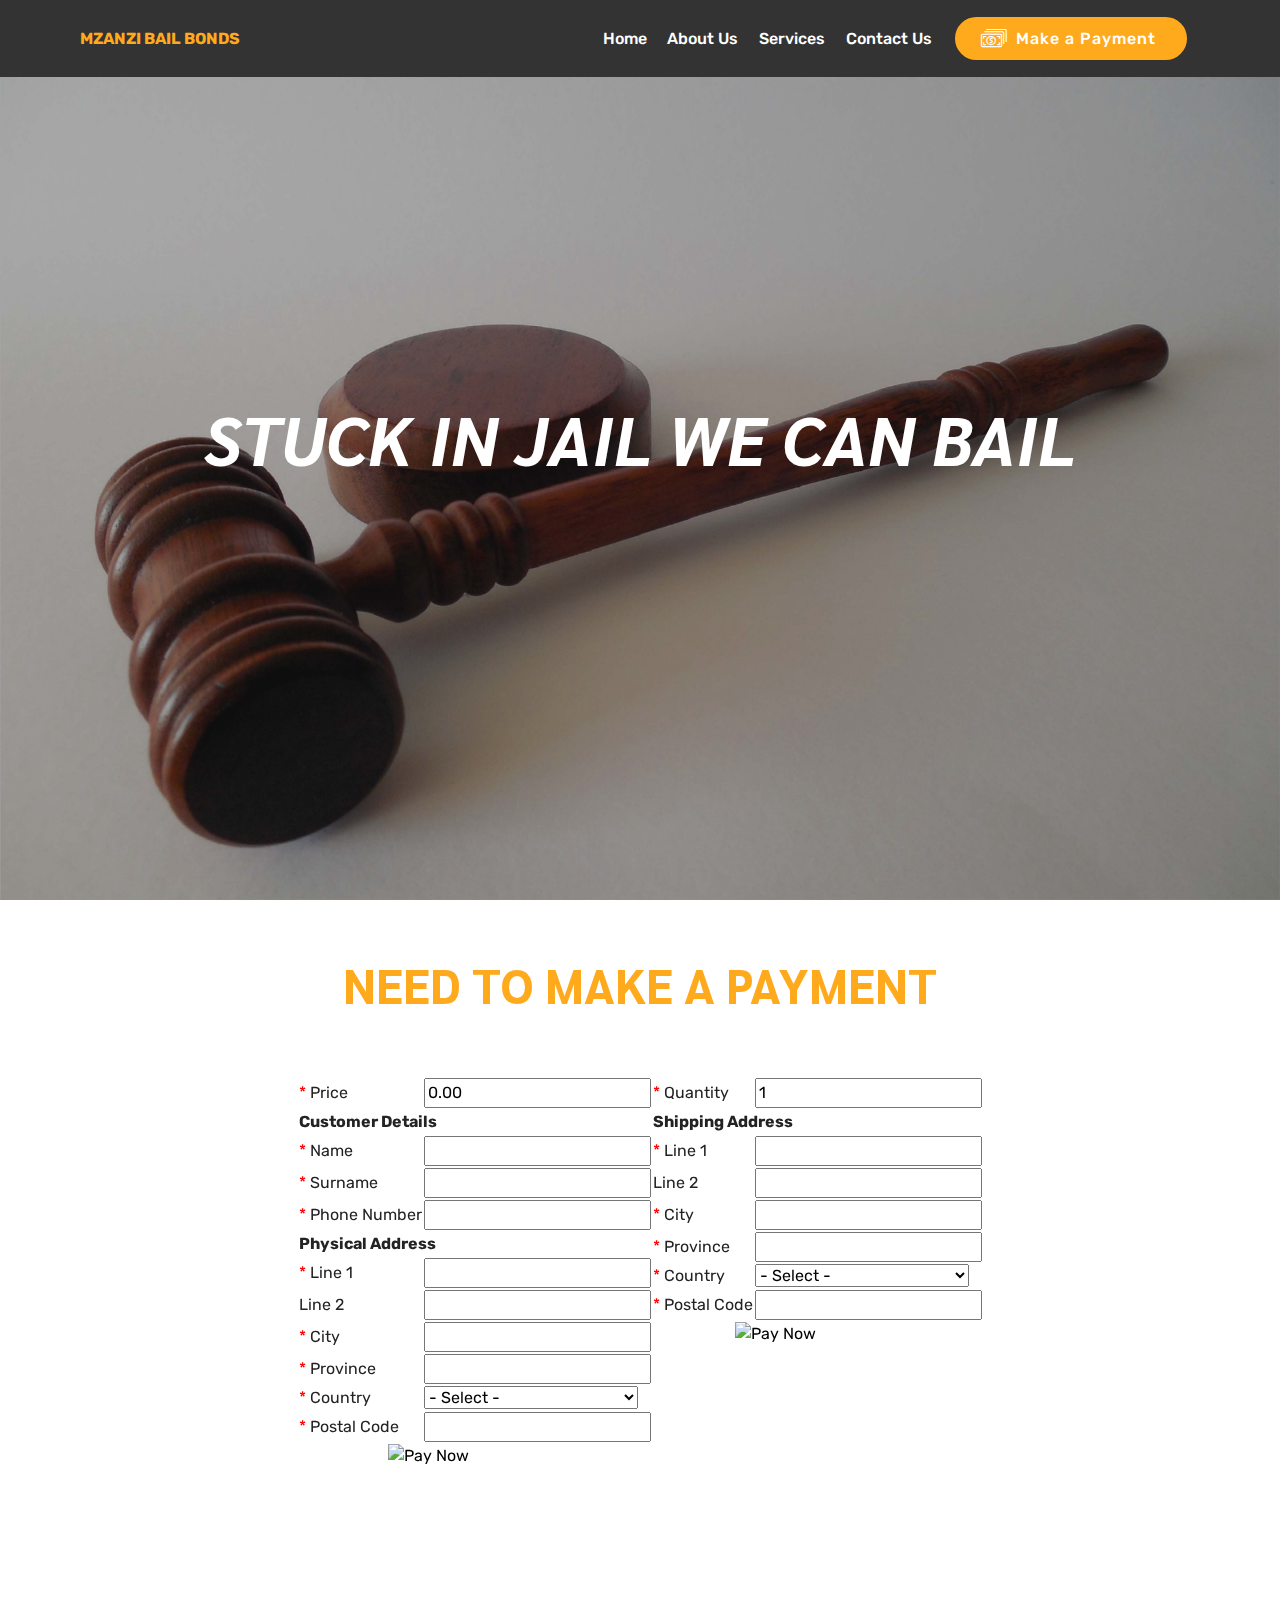
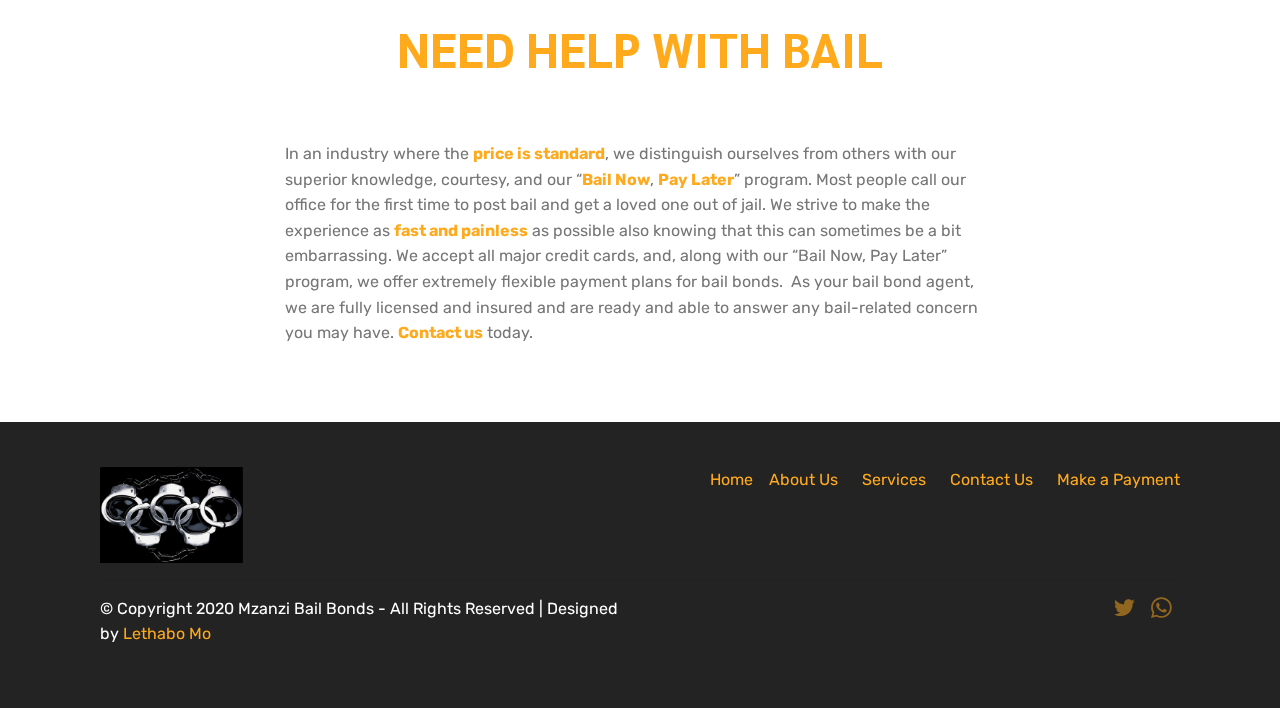
==== commit 9537fc53: "Update make-a-payment.html" ====
--- a/make-a-payment.html
+++ b/make-a-payment.html
@@ -239,6 +239,106 @@
                         <td><input type="text" name="code" class="shipping" value=""></td>
                     </tr><tr><td colspan=2 align=center><input type="image" src="https://www.payfast.co.za/images/buttons/dark-large-paynow.png" width="174" height="59" alt="Pay Now" title="Pay Now with PayFast"></td></tr></table>
                 </form>
+
+                <script language="JavaScript" type="text/javascript">
+
+                    function click_a25b617d59cfd4156ddc53df4a34771c( aform_reference ) {
+                                var aform = aform_reference;
+                                aform['amount'].value = Math.round( aform['amount'].value*Math.pow( 10,2 ) )/Math.pow( 10,2 );
+                                            aform['custom_quantity'].value = aform['custom_quantity'].value.replace( /^\s+|\s+$/g,"" );
+                                            if( !aform['custom_quantity'].value || 0 === aform['custom_quantity'].value.length || /^\s*$/.test( aform['custom_quantity'].value ) ) {
+                                                alert ( 'A quantity is required' );
+                                                return false;
+                                            }
+                                for( i=0; i<aform.elements.length; i++ )
+                                  if( aform.elements[i].className == 'shipping' )
+                                    aform.elements[i].value = aform.elements[i].value.replace( /^\s+|\s+$/g,"" );
+                                var cont = true;
+                                for( i=0; i<aform.elements.length; i++ ) {
+                    
+                                    if( aform.elements[i].className != 'shipping' )
+                                        continue;
+                    
+                                    if( aform.elements[i].name == 'line2' )
+                                        continue;
+                    
+                                    if( ! cont )
+                                        continue;
+                    
+                                    if( aform.elements[i].name == 'country' ) {
+                                        if( aform.elements[i].selectedIndex == 0 ) {
+                                            cont = false;
+                                            alert ( 'Select a country' );
+                                        }
+                                    }   else    {
+                                        if( 0 === aform.elements[i].value.length || /^\s*$/.test( aform.elements[i].value ) ) {
+                                            cont = false;
+                                            alert ( 'Complete all the mandatory address fields' );
+                                        }
+                                    }
+                                }
+                                if( ! cont )
+                                    return cont;aform['amount'].value *=  parseInt( aform['custom_quantity'].value );
+                                var shipping_info = '';
+                                for( i=0; i<aform.elements.length; i++ )
+                                  if( aform.elements[i].className == 'shipping' )
+                                    shipping_info+=' '+aform.elements[i].name+' ['+aform.elements[i].value+']';
+                    
+                                aform['item_description'].value+= ' Shipping Information '+shipping_info
+                    
+                    }
+                    
+                    </script>
+                    
+                    <form action="https://www.payfast.co.za/eng/process" name="form_a25b617d59cfd4156ddc53df4a34771c" onsubmit="return click_a25b617d59cfd4156ddc53df4a34771c( this );" method="post">
+                    <input type="hidden" name="cmd" value="_paynow">
+                    <input type="hidden" name="receiver" value="15048739">
+                    <input type="hidden" name="item_name" value="Mongolian lace straight wig">
+                    <input type="hidden" name="amount" value="1500.00">
+                    <input type="hidden" name="item_description" value="">
+                    
+                    <table>
+                    <tr><td><font color="red">*</font>&nbsp;Quantity</td><td><input type="text" name="custom_quantity" class="qty" value="1"></td></tr>
+                    <tr><td colspan="2"><span style="font-weight: bold;">Shipping Address</span></td></tr>
+                        <tr>
+                            <td><font color="red">*</font>&nbsp;Line 1</td>
+                            <td><input type="text" name="line1" class="shipping" value=""></td>
+                        </tr>
+                        <tr>
+                            <td>Line 2</td>
+                            <td><input type="text" name="line2" class="shipping" value=""></td>
+                        </tr>
+                        <tr>
+                            <td><font color="red">*</font>&nbsp;City</td>
+                            <td><input type="text" class="shipping" name="city" value=""></td>
+                        </tr>
+                        <tr>
+                            <td><font color="red">*</font>&nbsp;Province</td>
+                            <td><input type="text" class="shipping" name="region" value=""></td>
+                        </tr>
+                        <tr>
+                            <td><font color="red">*</font>&nbsp;Country</td>
+                            <td>
+                            <select name="country" class="shipping">
+                            <option value="" selected="selected">- Select -</option>
+                            <option value="South Africa">South Africa</option>
+                            <option value="">------------------------</option>
+                            <option value="Botswana">Botswana</option>
+                            <option value="Lesotho">Lesotho</option>
+                            <option value="Mauritius">Mauritius</option>
+                            <option value="Mozambique">Mozambique</option>
+                            <option value="Swaziland">Swaziland</option>
+                            <option value="Zimbabwe">Zimbabwe</option>
+                            </select>
+                            </td>
+                        </tr>
+                        <tr>
+                            <td><font color="red">*</font>&nbsp;Postal Code</td>
+                            <td><input type="text" name="code" class="shipping" value=""></td>
+                        </tr><tr><td colspan=2 align=center><input type="image" src="https://www.payfast.co.za/images/buttons/light-small-paynow.png" width="165" height="36" alt="Pay Now" title="Pay Now with PayFast"></td></tr></table>
+                    </form>
+                    
+                    
         </div>
     </div>
 </section>
@@ -279,7 +379,7 @@
         <div class="media-container-row">
             <div class="col-md-3">
                 <div class="media-wrap">
-                    <a href="https://mobirise.co/">
+                    <a href="#">
                        <img src="assets/images/picture1.png" alt="Mobirise" title="">
                     </a>
                 </div>
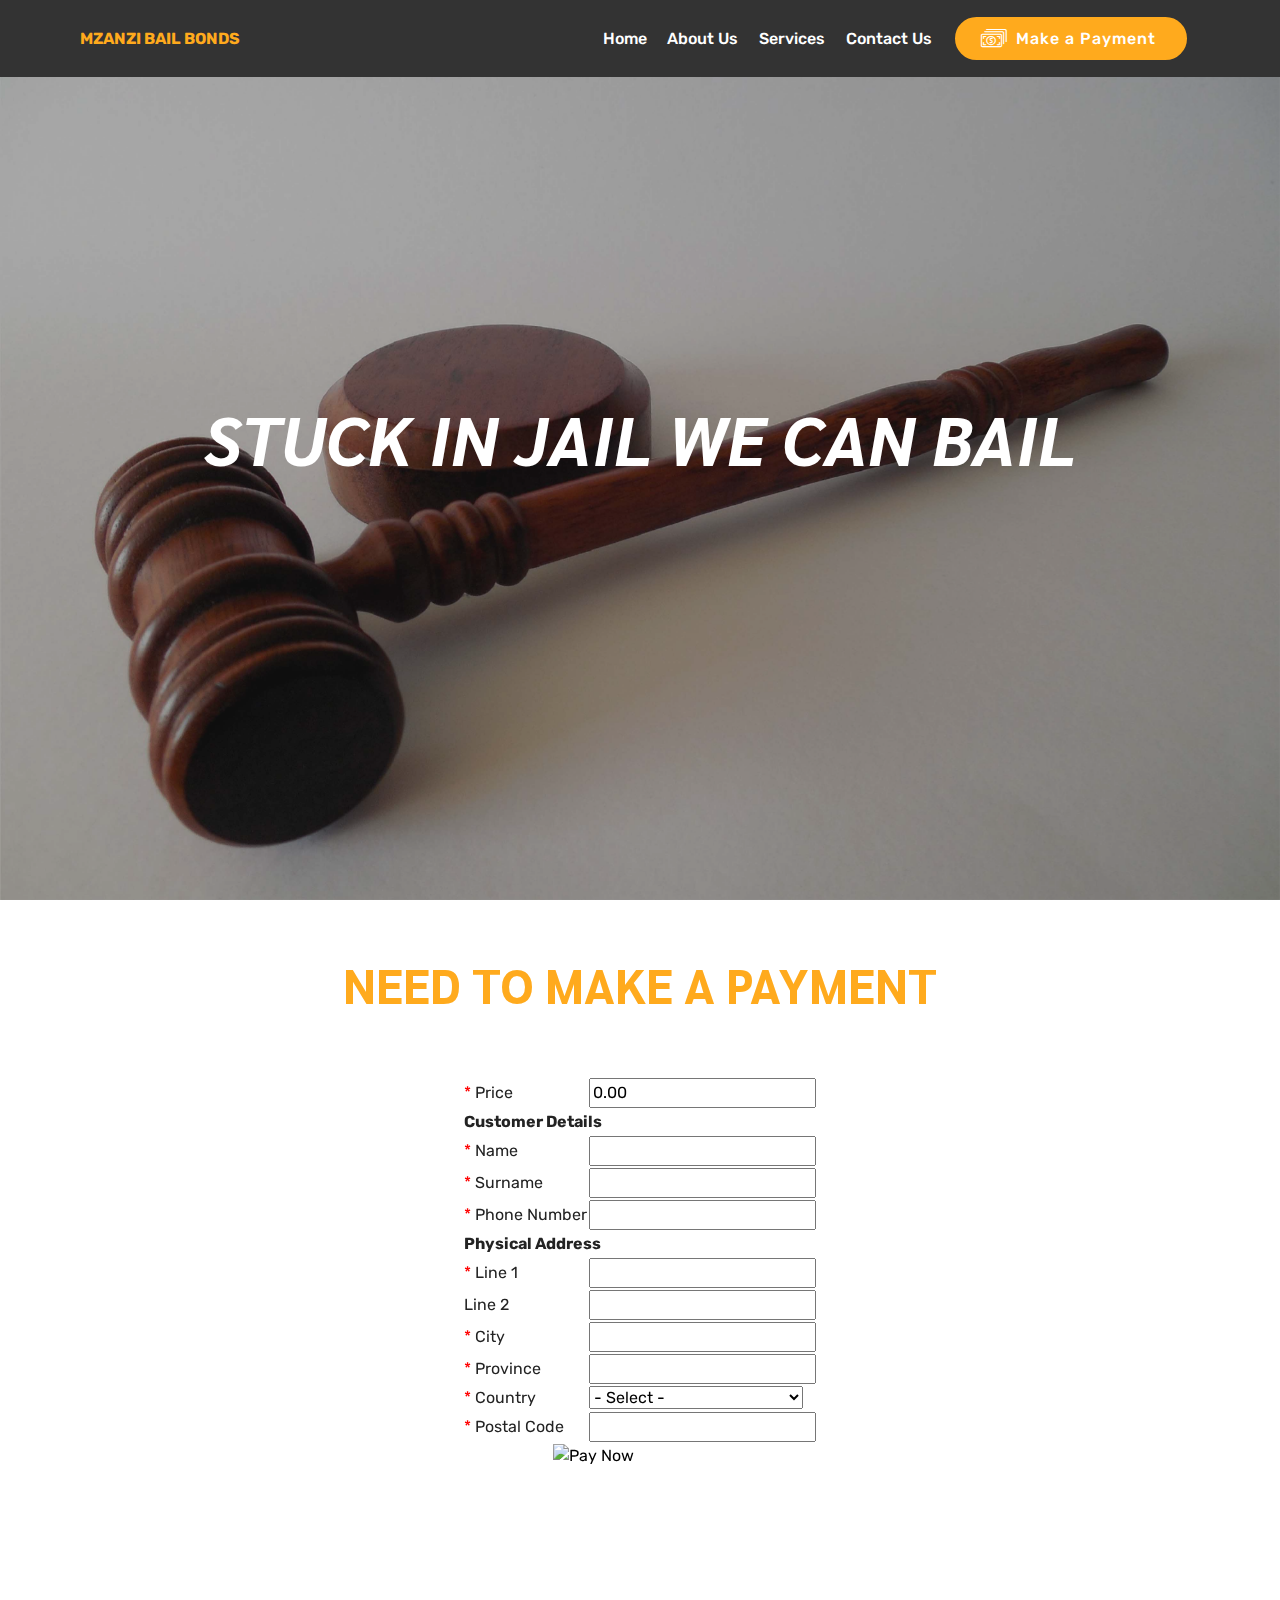
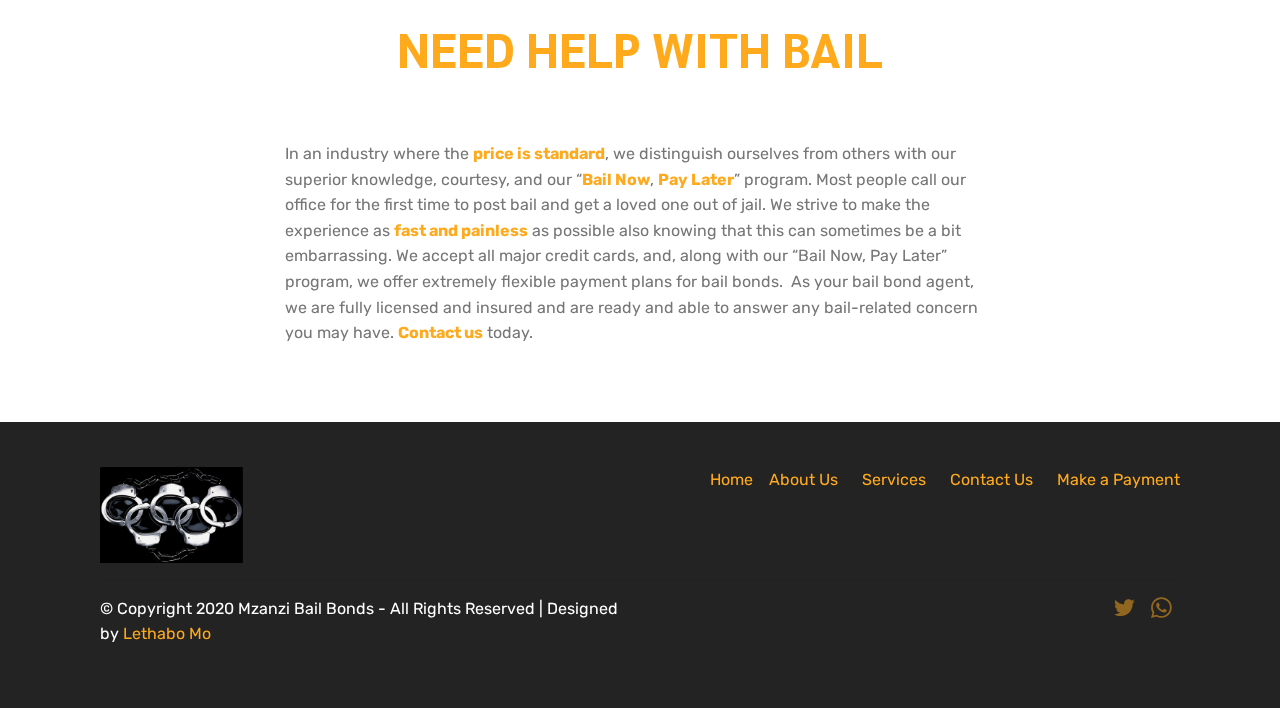
==== commit 3e8e790f: "Update make-a-payment.html" ====
--- a/make-a-payment.html
+++ b/make-a-payment.html
@@ -240,105 +240,6 @@
                     </tr><tr><td colspan=2 align=center><input type="image" src="https://www.payfast.co.za/images/buttons/dark-large-paynow.png" width="174" height="59" alt="Pay Now" title="Pay Now with PayFast"></td></tr></table>
                 </form>
 
-                <script language="JavaScript" type="text/javascript">
-
-                    function click_a25b617d59cfd4156ddc53df4a34771c( aform_reference ) {
-                                var aform = aform_reference;
-                                aform['amount'].value = Math.round( aform['amount'].value*Math.pow( 10,2 ) )/Math.pow( 10,2 );
-                                            aform['custom_quantity'].value = aform['custom_quantity'].value.replace( /^\s+|\s+$/g,"" );
-                                            if( !aform['custom_quantity'].value || 0 === aform['custom_quantity'].value.length || /^\s*$/.test( aform['custom_quantity'].value ) ) {
-                                                alert ( 'A quantity is required' );
-                                                return false;
-                                            }
-                                for( i=0; i<aform.elements.length; i++ )
-                                  if( aform.elements[i].className == 'shipping' )
-                                    aform.elements[i].value = aform.elements[i].value.replace( /^\s+|\s+$/g,"" );
-                                var cont = true;
-                                for( i=0; i<aform.elements.length; i++ ) {
-                    
-                                    if( aform.elements[i].className != 'shipping' )
-                                        continue;
-                    
-                                    if( aform.elements[i].name == 'line2' )
-                                        continue;
-                    
-                                    if( ! cont )
-                                        continue;
-                    
-                                    if( aform.elements[i].name == 'country' ) {
-                                        if( aform.elements[i].selectedIndex == 0 ) {
-                                            cont = false;
-                                            alert ( 'Select a country' );
-                                        }
-                                    }   else    {
-                                        if( 0 === aform.elements[i].value.length || /^\s*$/.test( aform.elements[i].value ) ) {
-                                            cont = false;
-                                            alert ( 'Complete all the mandatory address fields' );
-                                        }
-                                    }
-                                }
-                                if( ! cont )
-                                    return cont;aform['amount'].value *=  parseInt( aform['custom_quantity'].value );
-                                var shipping_info = '';
-                                for( i=0; i<aform.elements.length; i++ )
-                                  if( aform.elements[i].className == 'shipping' )
-                                    shipping_info+=' '+aform.elements[i].name+' ['+aform.elements[i].value+']';
-                    
-                                aform['item_description'].value+= ' Shipping Information '+shipping_info
-                    
-                    }
-                    
-                    </script>
-                    
-                    <form action="https://www.payfast.co.za/eng/process" name="form_a25b617d59cfd4156ddc53df4a34771c" onsubmit="return click_a25b617d59cfd4156ddc53df4a34771c( this );" method="post">
-                    <input type="hidden" name="cmd" value="_paynow">
-                    <input type="hidden" name="receiver" value="15048739">
-                    <input type="hidden" name="item_name" value="Mongolian lace straight wig">
-                    <input type="hidden" name="amount" value="1500.00">
-                    <input type="hidden" name="item_description" value="">
-                    
-                    <table>
-                    <tr><td><font color="red">*</font>&nbsp;Quantity</td><td><input type="text" name="custom_quantity" class="qty" value="1"></td></tr>
-                    <tr><td colspan="2"><span style="font-weight: bold;">Shipping Address</span></td></tr>
-                        <tr>
-                            <td><font color="red">*</font>&nbsp;Line 1</td>
-                            <td><input type="text" name="line1" class="shipping" value=""></td>
-                        </tr>
-                        <tr>
-                            <td>Line 2</td>
-                            <td><input type="text" name="line2" class="shipping" value=""></td>
-                        </tr>
-                        <tr>
-                            <td><font color="red">*</font>&nbsp;City</td>
-                            <td><input type="text" class="shipping" name="city" value=""></td>
-                        </tr>
-                        <tr>
-                            <td><font color="red">*</font>&nbsp;Province</td>
-                            <td><input type="text" class="shipping" name="region" value=""></td>
-                        </tr>
-                        <tr>
-                            <td><font color="red">*</font>&nbsp;Country</td>
-                            <td>
-                            <select name="country" class="shipping">
-                            <option value="" selected="selected">- Select -</option>
-                            <option value="South Africa">South Africa</option>
-                            <option value="">------------------------</option>
-                            <option value="Botswana">Botswana</option>
-                            <option value="Lesotho">Lesotho</option>
-                            <option value="Mauritius">Mauritius</option>
-                            <option value="Mozambique">Mozambique</option>
-                            <option value="Swaziland">Swaziland</option>
-                            <option value="Zimbabwe">Zimbabwe</option>
-                            </select>
-                            </td>
-                        </tr>
-                        <tr>
-                            <td><font color="red">*</font>&nbsp;Postal Code</td>
-                            <td><input type="text" name="code" class="shipping" value=""></td>
-                        </tr><tr><td colspan=2 align=center><input type="image" src="https://www.payfast.co.za/images/buttons/light-small-paynow.png" width="165" height="36" alt="Pay Now" title="Pay Now with PayFast"></td></tr></table>
-                    </form>
-                    
-                    
         </div>
     </div>
 </section>
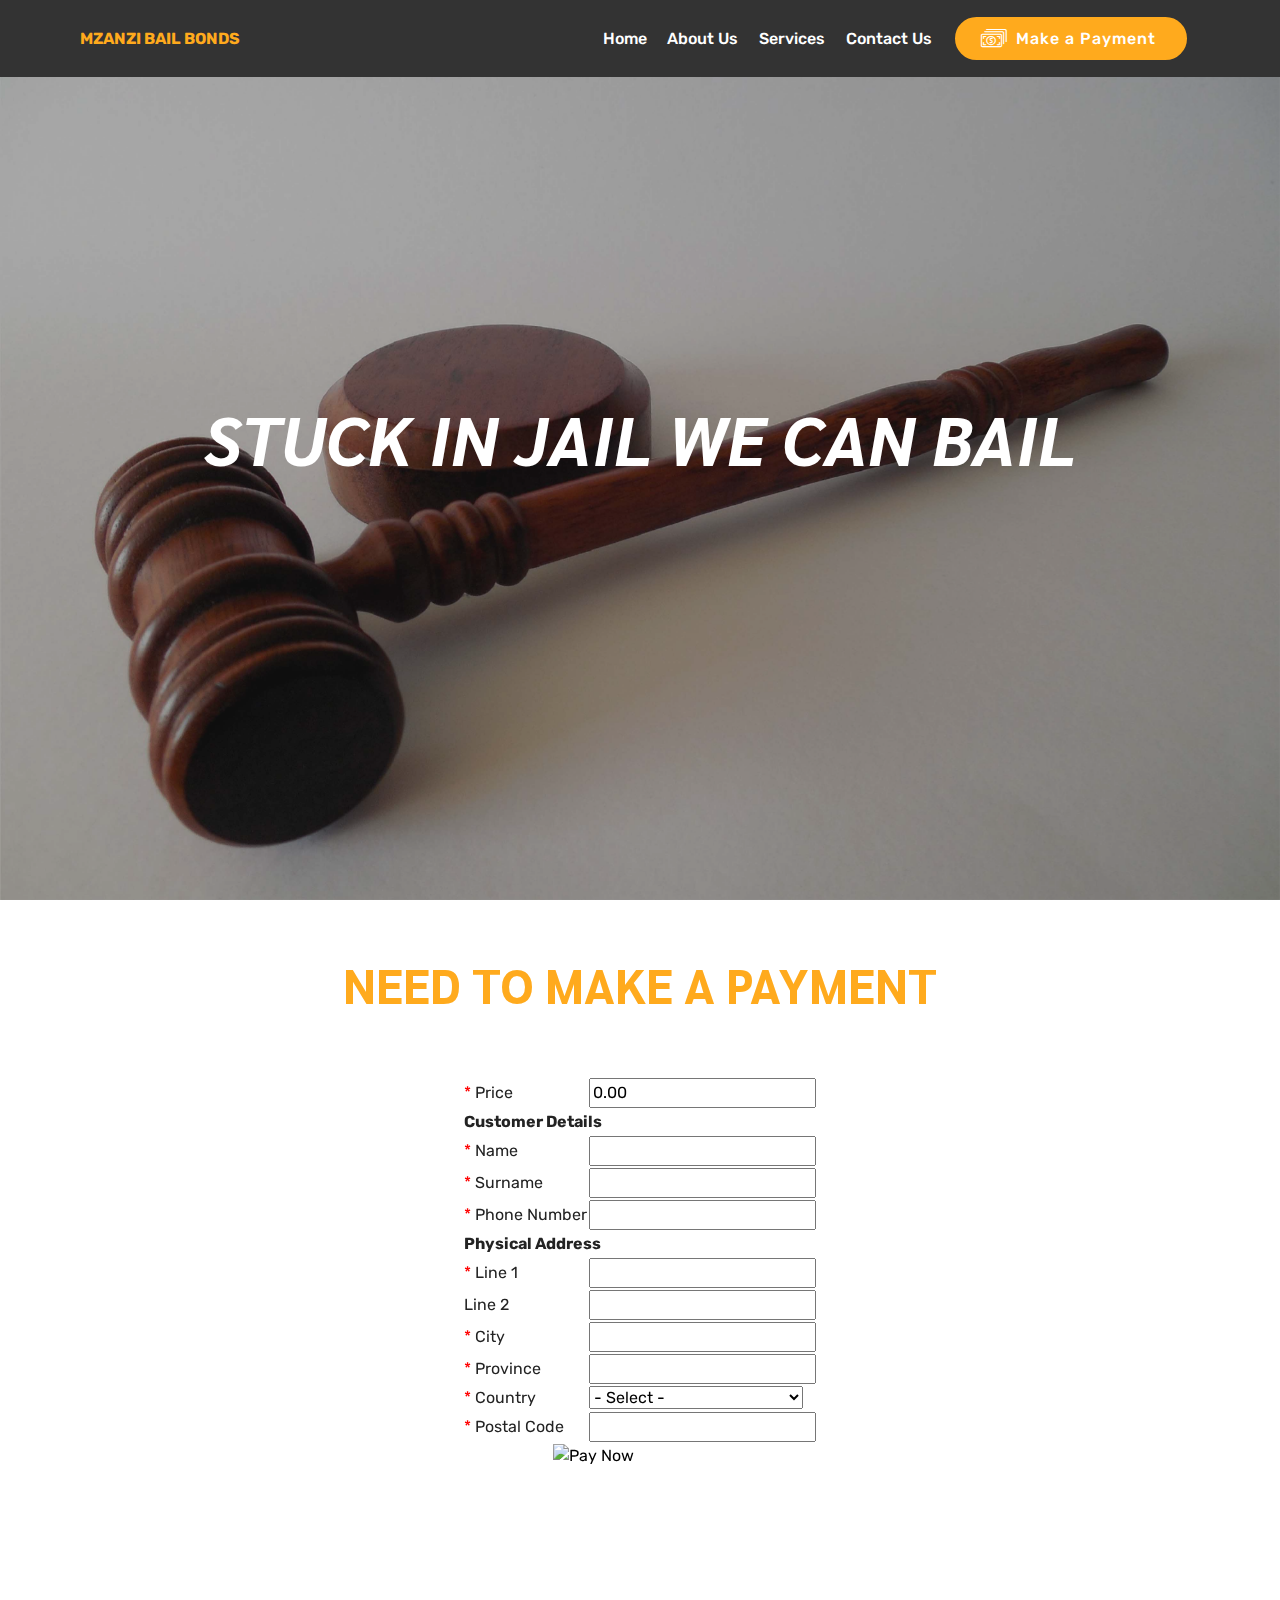
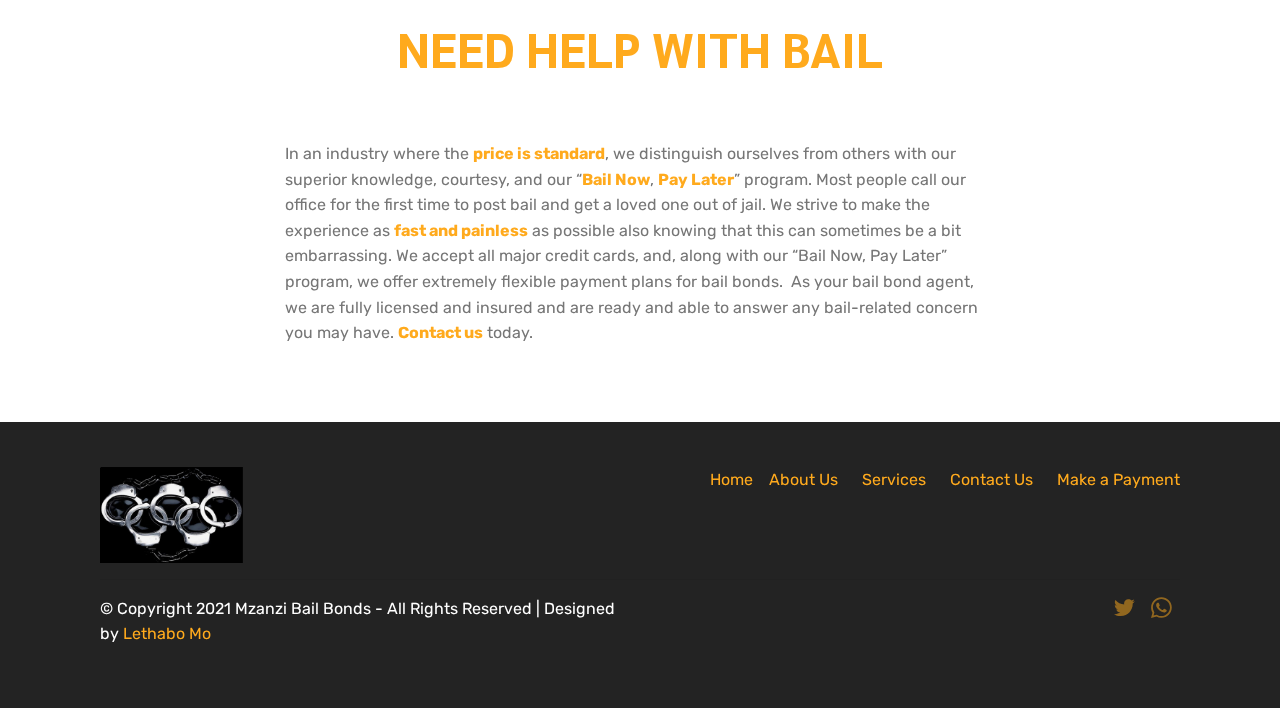
==== commit 7d009c77: "update" ====
--- a/make-a-payment.html
+++ b/make-a-payment.html
@@ -36,19 +36,21 @@
     </script>
     <!--End Disable Right Click-->
 
-      <!--Start of Tawk.to Script-->
+<!-- GetButton.io widget -->
 <script type="text/javascript">
-    var Tawk_API=Tawk_API||{}, Tawk_LoadStart=new Date();
-    (function(){
-    var s1=document.createElement("script"),s0=document.getElementsByTagName("script")[0];
-    s1.async=true;
-    s1.src='https://embed.tawk.to/5e70681beec7650c33207653/default';
-    s1.charset='UTF-8';
-    s1.setAttribute('crossorigin','*');
-    s0.parentNode.insertBefore(s1,s0);
+    (function () {
+        var options = {
+            whatsapp: "0713773260", // WhatsApp number
+            call_to_action: "", // Call to action
+            position: "left", // Position may be 'right' or 'left'
+        };
+        var proto = document.location.protocol, host = "getbutton.io", url = proto + "//static." + host;
+        var s = document.createElement('script'); s.type = 'text/javascript'; s.async = true; s.src = url + '/widget-send-button/js/init.js';
+        s.onload = function () { WhWidgetSendButton.init(host, proto, options); };
+        var x = document.getElementsByTagName('script')[0]; x.parentNode.insertBefore(s, x);
     })();
-    </script>
-    <!--End of Tawk.to Script-->
+</script>
+<!-- /GetButton.io widget -->
 
   <section class="menu cid-rT5niLhyIO" once="menu" id="menu1-s">
 
@@ -298,7 +300,7 @@
             <div class="media-container-row mbr-white">
                 <div class="col-md-6 copyright">
                     <p class="mbr-text mbr-fonts-style display-7">
-                        © Copyright 2020 Mzanzi Bail Bonds - All Rights Reserved | Designed by <a href="https://lethabomo.co.za">Lethabo Mo</a></p>
+                        © Copyright 2021 Mzanzi Bail Bonds - All Rights Reserved | Designed by <a href="https://lethabomo.co.za">Lethabo Mo</a></p>
                 </div>
                 <div class="col-md-6">
                     <div class="social-list align-right">
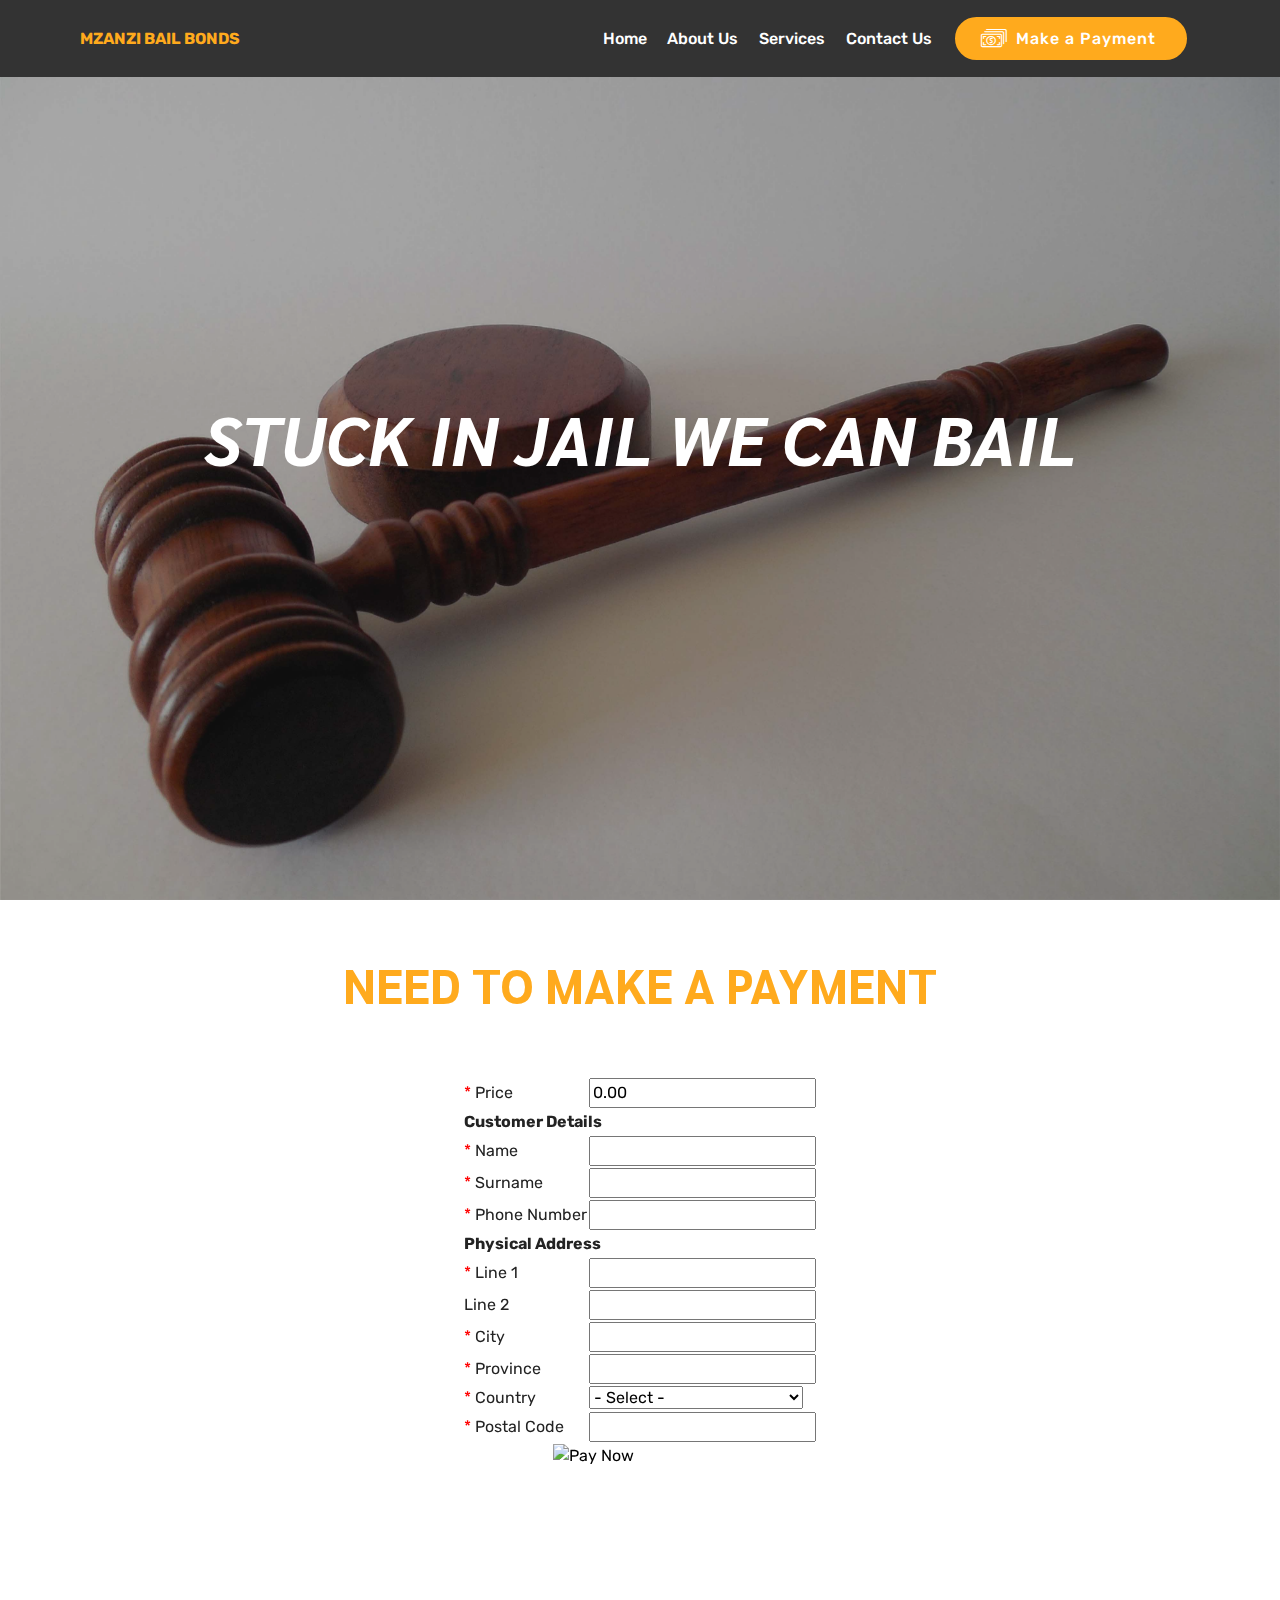
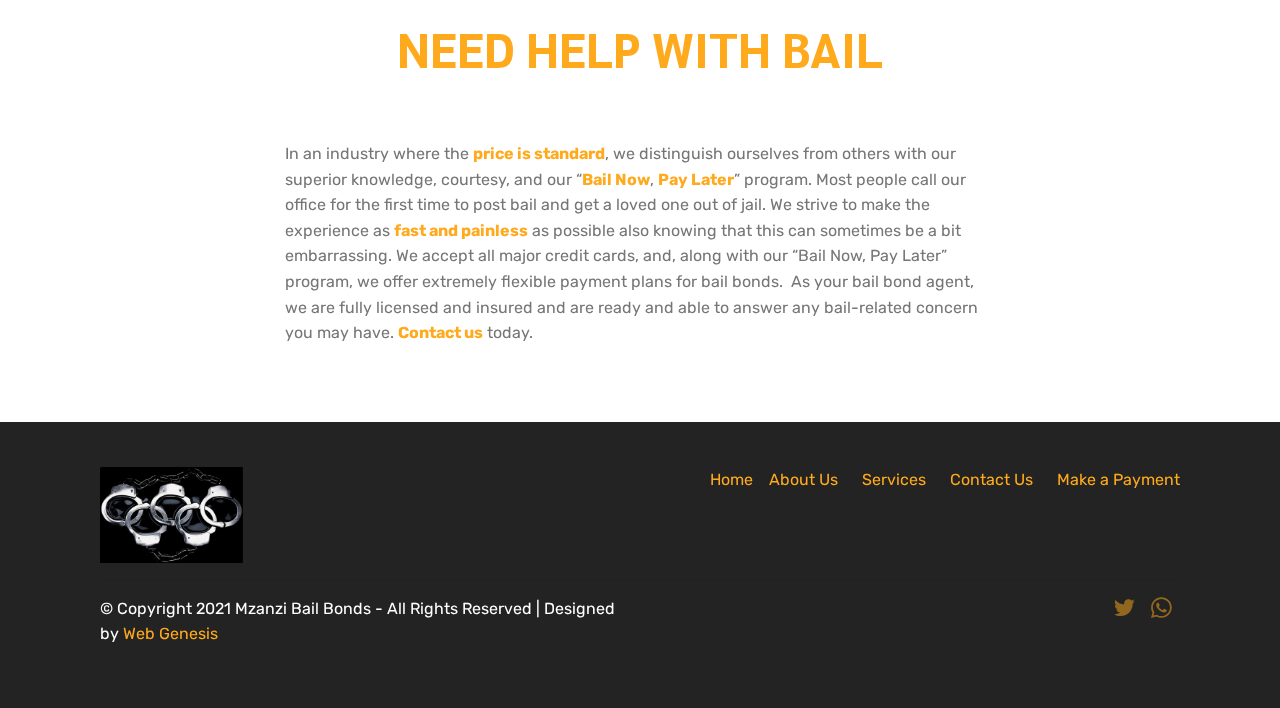
==== commit 5de3fdfe: "update" ====
--- a/make-a-payment.html
+++ b/make-a-payment.html
@@ -68,22 +68,22 @@
         <div class="menu-logo">
             <div class="navbar-brand">
                 
-                <span class="navbar-caption-wrap"><a class="navbar-caption text-primary display-4" href="index.html">
+                <span class="navbar-caption-wrap"><a class="navbar-caption text-primary display-4" href="index">
                         MZANZI BAIL BONDS</a></span>
             </div>
         </div>
         <div class="collapse navbar-collapse" id="navbarSupportedContent">
             <ul class="navbar-nav nav-dropdown" data-app-modern-menu="true"><li class="nav-item">
-                    <a class="nav-link link text-white display-4" href="index.html">
+                    <a class="nav-link link text-white display-4" href="index">
                         Home</a>
                 </li>
                 <li class="nav-item">
-                    <a class="nav-link link text-white display-4" href="index.html#header16-2">
+                    <a class="nav-link link text-white display-4" href="index#header16-2">
                         
                         About Us
                     </a>
-                </li><li class="nav-item"><a class="nav-link link text-white display-4" href="index.html#counters6-f">Services</a></li><li class="nav-item"><a class="nav-link link text-white display-4" href="index.html#map1-o">Contact Us</a></li></ul>
-            <div class="navbar-buttons mbr-section-btn"><a class="btn btn-sm btn-primary display-4" href="make-a-payment.html"><span class="mbri-cash mbr-iconfont mbr-iconfont-btn"></span>
+                </li><li class="nav-item"><a class="nav-link link text-white display-4" href="index#counters6-f">Services</a></li><li class="nav-item"><a class="nav-link link text-white display-4" href="index#map1-o">Contact Us</a></li></ul>
+            <div class="navbar-buttons mbr-section-btn"><a class="btn btn-sm btn-primary display-4" href="make-a-payment"><span class="mbri-cash mbr-iconfont mbr-iconfont-btn"></span>
                     Make a Payment&nbsp;</a></div>
         </div>
     </nav>
@@ -267,7 +267,7 @@
 
     <div class="container">
         <div class="media-container-row">
-            <div class="mbr-text col-12 mbr-fonts-style display-7 col-md-8"><p>In an industry where the <a href="make-a-payment.html#content1-x"><strong>price is standard</strong></a>, we distinguish ourselves from others with our superior knowledge, courtesy, and our “<a href="make-a-payment.html#content1-x"><strong>Bail Now</strong></a>, <a href="make-a-payment.html#content1-x"><strong>Pay Later</strong></a>” program. Most people call our office for the first time to post bail and get a loved one out of jail. We strive to make the experience as <a href="make-a-payment.html#content1-x"><strong>fast and painless</strong></a> as possible also knowing that this can sometimes be a bit embarrassing. We accept all major credit cards, and, along with our “Bail Now, Pay Later” program, we offer extremely flexible payment plans for bail bonds. &nbsp;As your bail bond agent, we are fully licensed and insured and are ready and able to answer any bail-related concern you may have. <a href="make-a-payment.html#content1-x"><strong>Contact us</strong></a> today.</p></div>
+            <div class="mbr-text col-12 mbr-fonts-style display-7 col-md-8"><p>In an industry where the <a href="make-a-payment#content1-x"><strong>price is standard</strong></a>, we distinguish ourselves from others with our superior knowledge, courtesy, and our “<a href="make-a-payment#content1-x"><strong>Bail Now</strong></a>, <a href="make-a-payment#content1-x"><strong>Pay Later</strong></a>” program. Most people call our office for the first time to post bail and get a loved one out of jail. We strive to make the experience as <a href="make-a-payment#content1-x"><strong>fast and painless</strong></a> as possible also knowing that this can sometimes be a bit embarrassing. We accept all major credit cards, and, along with our “Bail Now, Pay Later” program, we offer extremely flexible payment plans for bail bonds. &nbsp;As your bail bond agent, we are fully licensed and insured and are ready and able to answer any bail-related concern you may have. <a href="make-a-payment#content1-x"><strong>Contact us</strong></a> today.</p></div>
         </div>
     </div>
 </section>
@@ -288,7 +288,7 @@
                 </div>
             </div>
             <div class="col-md-9">
-                <p class="mbr-text align-right links mbr-fonts-style display-7"><a href="index.html">Home</a> &nbsp; &nbsp;<a href="index.html#header16-2">About Us</a>&nbsp; &nbsp; &nbsp; <a href="index.html#counters6-f">Services</a>&nbsp; &nbsp; &nbsp; <a href="index.html#map1-o">Contact Us</a>&nbsp; &nbsp; &nbsp; <a href="make-a-payment.html">Make a Payment</a></p>
+                <p class="mbr-text align-right links mbr-fonts-style display-7"><a href="index.">Home</a> &nbsp; &nbsp;<a href="index#header16-2">About Us</a>&nbsp; &nbsp; &nbsp; <a href="index#counters6-f">Services</a>&nbsp; &nbsp; &nbsp; <a href="index#map1-o">Contact Us</a>&nbsp; &nbsp; &nbsp; <a href="make-a-payment">Make a Payment</a></p>
             </div>
         </div>
         <div class="footer-lower">
@@ -300,7 +300,7 @@
             <div class="media-container-row mbr-white">
                 <div class="col-md-6 copyright">
                     <p class="mbr-text mbr-fonts-style display-7">
-                        © Copyright 2021 Mzanzi Bail Bonds - All Rights Reserved | Designed by <a href="https://lethabomo.co.za">Lethabo Mo</a></p>
+                        © Copyright 2021 Mzanzi Bail Bonds - All Rights Reserved | Designed by <a href="https://webgenesis.co.za">Web Genesis</a></p>
                 </div>
                 <div class="col-md-6">
                     <div class="social-list align-right">
